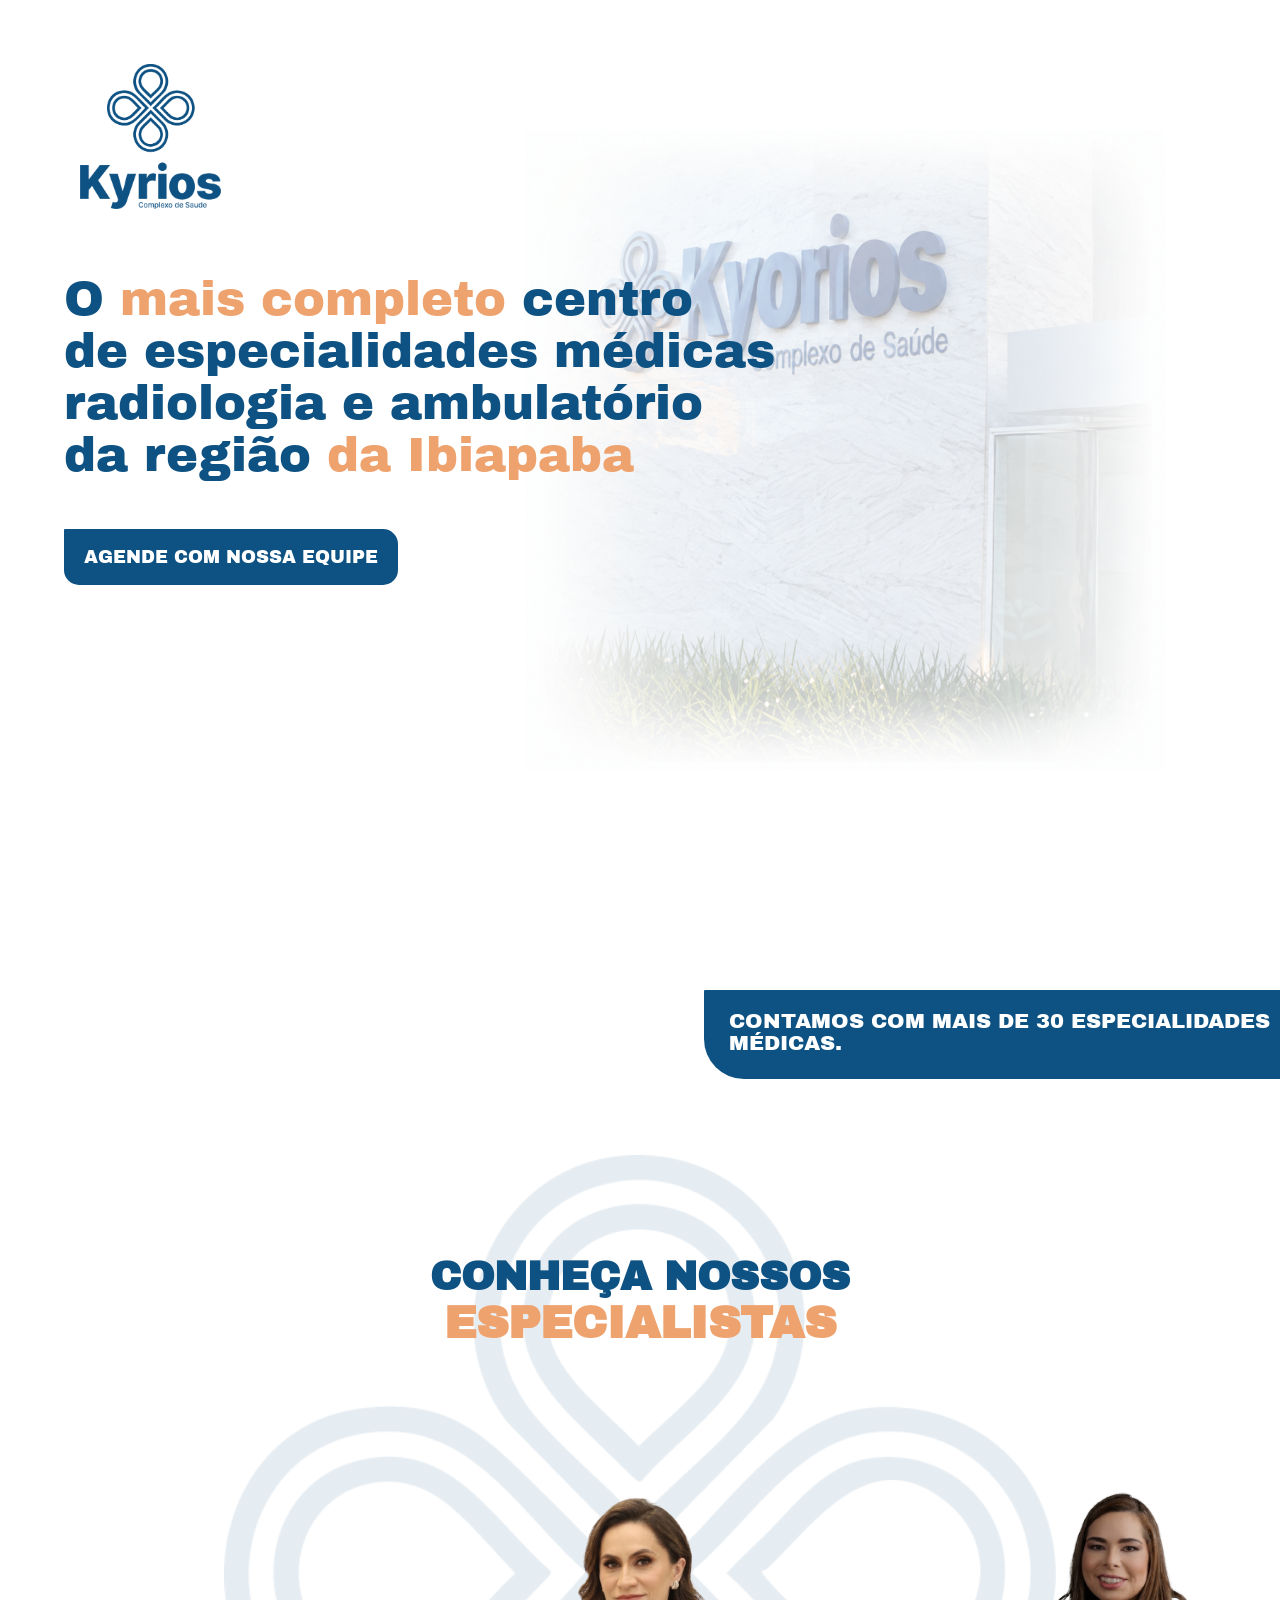
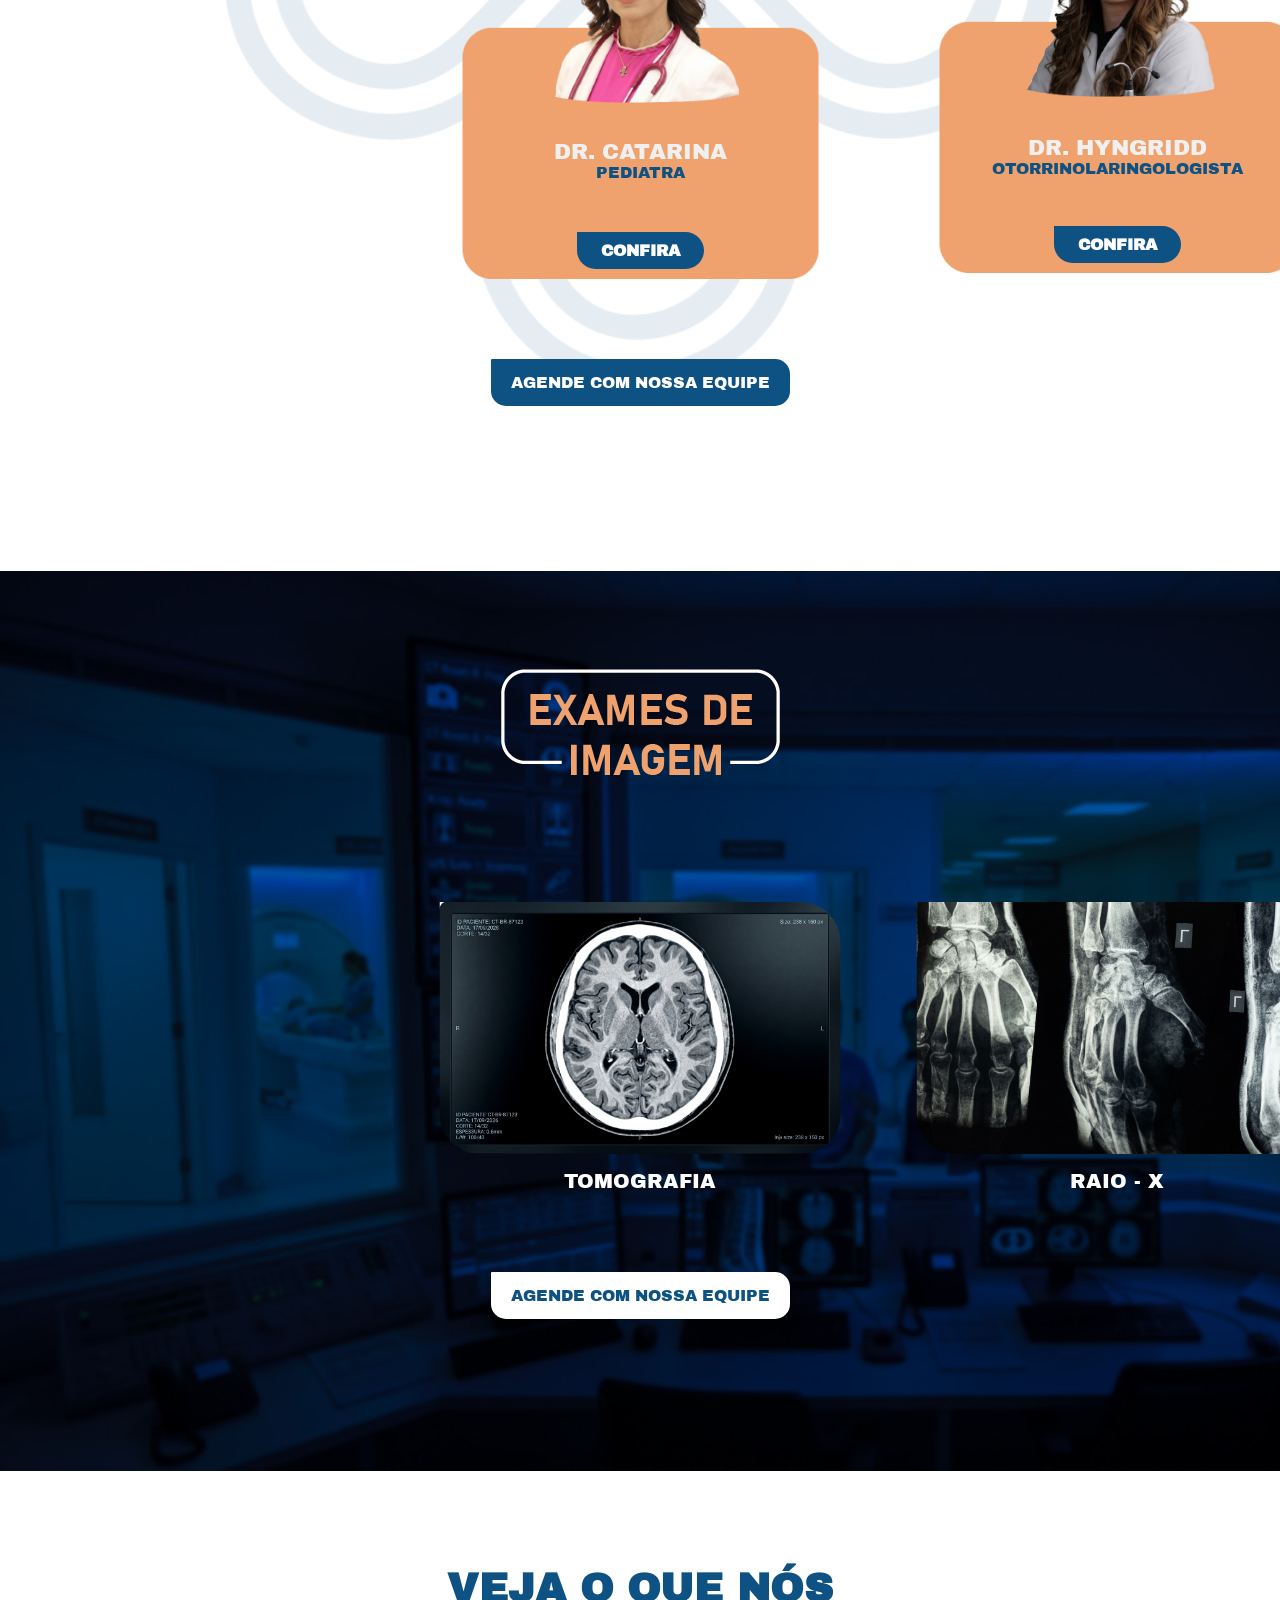
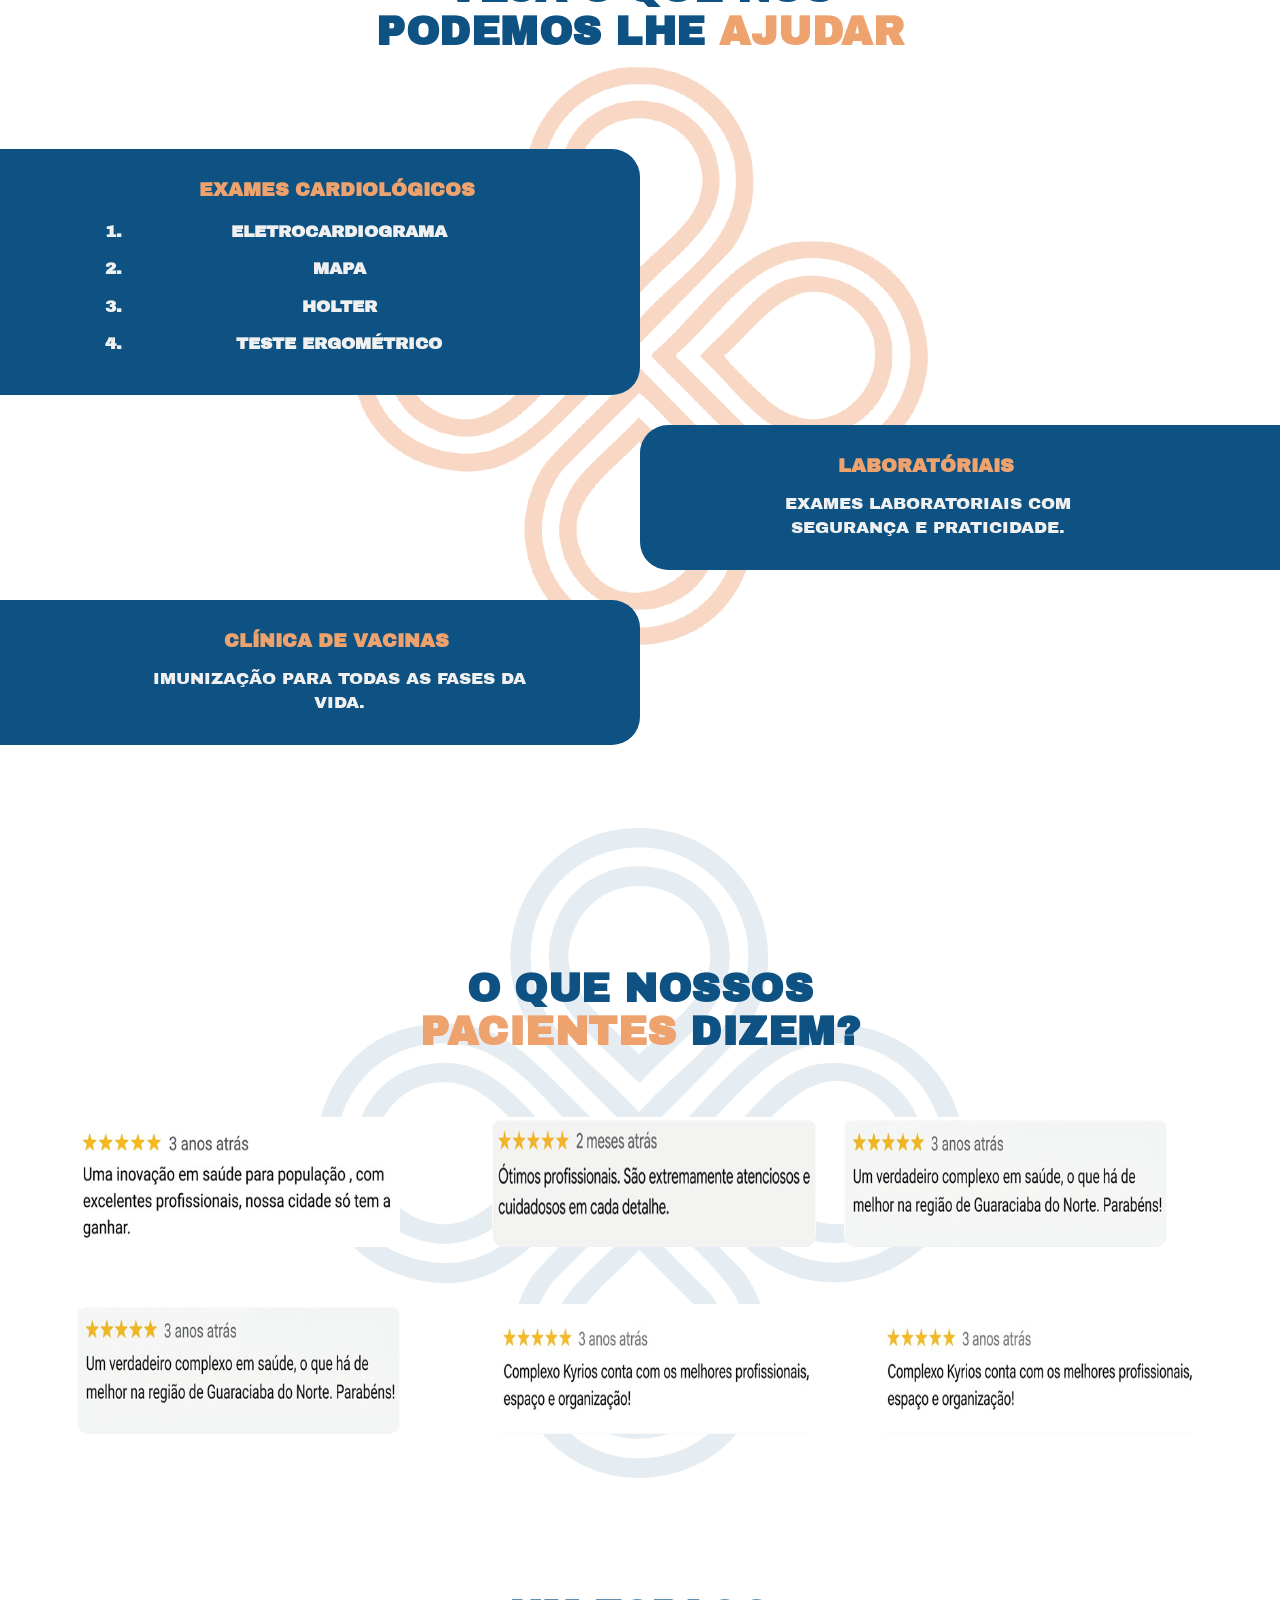
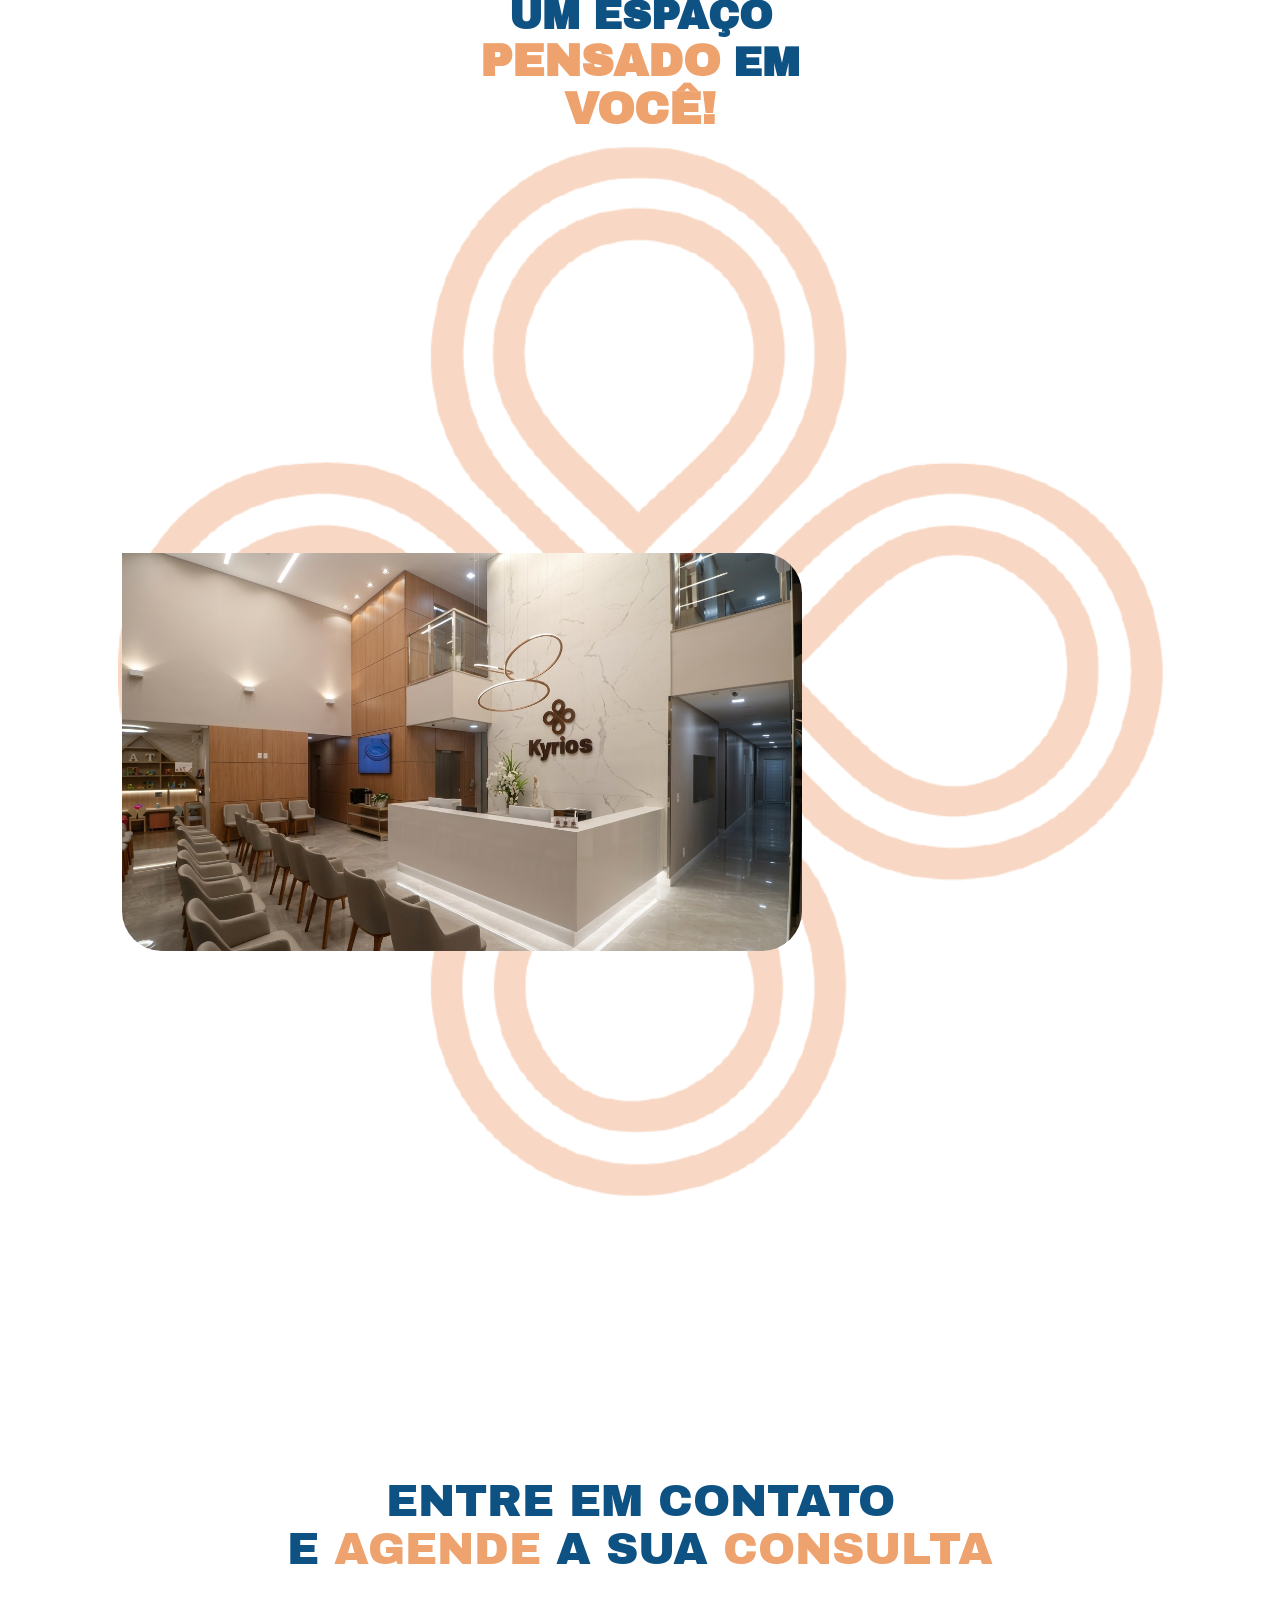
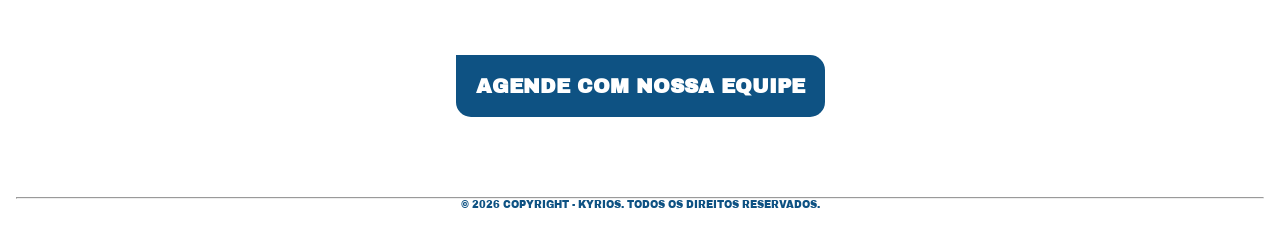
==== index.html @ c53aacd6 "Add files via upload" ====
<!DOCTYPE html>
<html lang="pt-br">

<head>
    <meta charset="UTF-8">
    <meta name="viewport" content="width=device-width, initial-scale=1.0">
    <title>kyrios</title>
    <link rel="stylesheet" href="./styles.css">
    <link rel="stylesheet" href="https://cdn.jsdelivr.net/npm/swiper@11/swiper-bundle.min.css" />
    <link rel="preconnect" href="https://fonts.googleapis.com">
    <link rel="icon" type="logok" href="./img/logok.svg">
    <link rel="preconnect" href="https://fonts.gstatic.com" crossorigin>
    <link
        href="https://fonts.googleapis.com/css2?family=Archivo+Black&family=Inconsolata:wght@200..900&family=Josefin+Sans:ital,wght@0,100..700;1,100..700&family=Poppins:wght@300;400;500;700&display=swap"
        rel="stylesheet">



</head>

<body>
    <footer class="cabecalho">
        <div class="logo"> <img src="./img/logoo.png" alt="logo"></div>
        <div class="fundo">
            <img src="img/Prancheta 1-80.jpg" class="clinica" alt="img background">

            <h1 class="titulo">
                O <span class="destaque-hero">mais completo</span> centro
                <br class="quebra-desktop">
                de especialidades médicas
                <br class="quebra-desktop">
                radiologia e ambulatório
                <br class="quebra-desktop">
                da região <span class="destaque-hero">da Ibiapaba</span>
            </h1>
            <div class="botao"><a href="https://api.whatsapp.com/send?phone=558892333533&text=Olá! Gostaria de agendar uma consulta." target="_blank">AGENDE COM NOSSA EQUIPE</a></div>
        </div>
    </footer>












    <section class="especialidades">
        <p class="trinta texto direita">contamos com mais de 30 especialidades médicas.</p>

        <h2 class="titulo-especialidades">CONHEÇA NOSSOS <span class="destaque-esp">ESPECIALISTAS</span></h2>


        <!-- <div class="agenda">
            <img src="./img/agenda.png" alt="agenda" class="agenda-img">
        </div> -->

        <!-- Container principal do Swiper -->
        <div class="especialistas swiper">
            <div class="swiper-wrapper">

                <!-- Card 1 -->
                <div class="swiper-slide">
                    <div class="dotores">
                        <img src="./img/pediatra3.png" class="catarina" alt="pediatra">
                    </div>
                    <div class="nome-med">
                        <p class="nomed">DR. CATARINA</p>
                        <p class="nomede">Pediatra</p>
                    </div>
                    <a id="Dr. catarina" class="botao-confira" onclick="toggleConfira(event, this)">
                        <span class="texto-btn">CONFIRA</span>
                        <div class="conteudo-expandido">
                            <p class="especialidadem">pediatra</p>
                            <p class="especialidadem">05/10</p>
                            <p class="especialidadem">segunda à sexta</p>
                            <p class="especialidadem">horário: </p>

                            <span class="btn-fechar">Fechar ✕</span>
                        </div>
                    </a>
                </div>

                <!-- Card 2 (Adicione mais slides conforme necessário) -->

                <div class="swiper-slide">
                    <div class="dotores">
                        <img src="./img/otorrino.png" class="catarina" alt="pediatra">
                    </div>
                    <div class="nome-med">
                        <p class="nomed">DR. hyngridd</p>
                        <p class="nomede">otorrinolaringologista</p>

                    </div>
                    <a id="DR. Hyngridd" class="botao-confira" onclick="toggleConfira(event, this)">
                        <span class="texto-btn">CONFIRA</span>
                        <div class="conteudo-expandido">
                            <p class="especialidadem">otorrinolaringologista</p>
                            <p class="especialidadem">05/10</p>

                            <p class="especialidadem">segunda à sexta</p>
                            <p class="especialidadem">horário: </p>
                            <span class="btn-fechar">Fechar ✕</span>
                        </div>
                    </a>
                </div>


                <div class="swiper-slide">
                    <div class="dotores">
                        <img src="./img/psqui.png" class="catarina" alt="pediatra">
                    </div>
                    <div class="nome-med">
                        <p class="nomed">DR.catarine</p>
                        <p class="nomede">Pisquiatra</p>
                    </div>
                    <a id="DR. Catarine" class="botao-confira" onclick="toggleConfira(event, this)">
                        <span class="texto-btn">CONFIRA</span>
                        <div class="conteudo-expandido">
                            <p class="especialidadem">psiquiatra</p>
                            <p class="especialidadem">05/10</p>
                            <p class="especialidadem">segunda à sexta</p>
                            <p class="especialidadem">horário: </p>
                            <span class="btn-fechar">Fechar ✕</span>
                        </div>
                    </a>
                </div>


                <div class="swiper-slide">
                    <div class="dotores">
                        <img src="./img/elinaldo1.png" class="catarina" alt="pediatra">
                    </div>
                    <div class="nome-med">
                        <p class="nomed">DR.elinaldo</p>
                        <p class="nomede">ginecologista & obstetra</p>
                    </div>
                    <a id="Dr. Elinaldo" class="botao-confira" onclick="toggleConfira(event, this)">
                        <span class="texto-btn">CONFIRA</span>
                        <div class="conteudo-expandido">
                            <p class="especialidadem">ginecologista & obstetra</p>
                            <p class="especialidadem">05/10</p>
                            <p class="especialidadem">segunda à sexta</p>
                            <p class="especialidadem">horário: </p>

                            <span class="btn-fechar">Fechar ✕</span>
                        </div>
                    </a>
                </div>

                <div class="swiper-slide">
                    <div class="dotores">
                        <img src="./img/pneumo.png" class="catarina" alt="pediatra">
                    </div>
                    <div class="nome-med">
                        <p class="nomed">DR. alex rodrigues</p>
                        <p class="nomede">pneumologista</p>
                    </div>
                    <a id="DR.alex rodrigues" class="botao-confira" onclick="toggleConfira(event, this)">
                        <span class="texto-btn">CONFIRA</span>
                        <div class="conteudo-expandido">
                            <p class="especialidadem">pneumologista</p>
                            <p class="especialidadem">05/10</p>
                            <p class="especialidadem">segunda à sexta</p>
                            <p class="especialidadem">horário: </p>

                            <span class="btn-fechar">Fechar ✕</span>
                        </div>
                    </a>
                </div>

                <div class="swiper-slide">
                    <div class="dotores">
                        <img src="./img/neuro.png" class="catarina" alt="pediatra">
                    </div>
                    <div class="nome-med">
                        <p class="nomed">DR. igor tavares</p>
                        <p class="nomede">neurologista</p>

                    </div>
                    <a id="DR. igor tavares" class="botao-confira" onclick="toggleConfira(event, this)">
                        <span class="texto-btn">CONFIRA</span>
                        <div class="conteudo-expandido">
                            <p class="especialidadem">neurologista</p>
                            <p class="especialidadem">05/10</p>
                            <p class="especialidadem">segunda à sexta</p>
                            <p class="especialidadem">horário: </p>

                            <span class="btn-fechar">Fechar ✕</span>
                        </div>
                    </a>
                </div>

                <div class="swiper-slide">
                    <div class="dotores">
                        <img src="./img/orto.png" class="catarina" alt="pediatra">
                    </div>
                    <div class="nome-med">
                        <p class="nomed">DR. wendel alcântera</p>
                        <p class="nomede">ortopedista<br> cirurgião de joelho</p>

                    </div>
                    <a id="DR. wendel alcântera" class="botao-confira" onclick="toggleConfira(event, this)">
                        <span class="texto-btn">CONFIRA</span>
                        <div class="conteudo-expandido">
                            <p class="especialidadem">ortopedista / cirurgião de joelho</p>
                            <p class="especialidadem">05/10</p>
                            <p class="especialidadem">segunda à sexta</p>
                            <p class="especialidadem">horário: </p>

                            <span class="btn-fechar">Fechar ✕</span>
                        </div>
                    </a>
                </div>

                <div class="swiper-slide">
                    <div class="dotores">
                        <img src="./img/clinico.png" class="catarina" alt="pediatra">
                    </div>
                    <div class="nome-med">
                        <p class="nomed">DR. thiago queiroz</p>
                        <p class="nomede">clínico geral</p>

                    </div>
                    <a id="DR. thiago queiroz" class="botao-confira" onclick="toggleConfira(event, this)">
                        <span class="texto-btn">CONFIRA</span>
                        <div class="conteudo-expandido">
                            <p class="especialidadem">clínico geral & ultrassonografista</p>
                            <p class="especialidadem">05/10</p>
                            <p class="especialidadem">segunda à sexta</p>
                            <p class="especialidadem">horário: </p>

                            <span class="btn-fechar">Fechar ✕</span>
                        </div>
                    </a>
                </div>

                <div class="swiper-slide">
                    <div class="dotores">
                        <img src="./img/esteta.png" class="catarina" alt="pediatra">
                    </div>
                    <div class="nome-med">
                        <p class="nomed">luanda carla oliveira</p>
                        <p class="nomede">enfermeira esteta</p>

                    </div>
                    <a id="luanda carla oliveira" class="botao-confira" onclick="toggleConfira(event, this)">
                        <span class="texto-btn">CONFIRA</span>
                        <div class="conteudo-expandido">
                            <p class="especialidadem">enfermeira esteta</p>
                            <p class="especialidadem">05/10</p>
                            <p class="especialidadem">segunda à sexta</p>
                            <p class="especialidadem">horário: </p>

                            <span class="btn-fechar">Fechar ✕</span>
                        </div>
                    </a>
                </div>

                <div class="swiper-slide">
                    <div class="dotores">
                        <img src="./img/fono.png" class="catarina" alt="pediatra">
                    </div>
                    <div class="nome-med">
                        <p class="nomed">DRa. zulnara lira</p>
                        <p class="nomede">fonoaudiologa</p>

                    </div>
                    <a id="DRa. zulnara lira" class="botao-confira" onclick="toggleConfira(event, this)">
                        <span class="texto-btn">CONFIRA</span>
                        <div class="conteudo-expandido">
                            <p class="especialidadem">fonoaudiologa</p>
                            <p class="especialidadem">05/10</p>
                            <p class="especialidadem">segunda à sexta</p>
                            <p class="especialidadem">horário: </p>

                            <span class="btn-fechar">Fechar ✕</span>
                        </div>
                    </a>
                </div>

                <div class="swiper-slide">
                    <div class="dotores">
                        <img src="./img/fisio.png" class="catarina" alt="pediatra">
                    </div>
                    <div class="nome-med">
                        <p class="nomed">DRa. lívia barroso</p>
                        <p class="nomede">fisioterapeuta</p>

                    </div>
                    <a id="DRa. lívia barroso" class="botao-confira" onclick="toggleConfira(event, this)">
                        <span class="texto-btn">CONFIRA</span>
                        <div class="conteudo-expandido">
                            <p class="especialidadem">fisioterapeuta</p>
                            <p class="especialidadem">05/10</p>
                            <p class="especialidadem">segunda à sexta</p>
                            <p class="especialidadem">horário: </p>

                            <span class="btn-fechar">Fechar ✕</span>
                        </div>
                    </a>
                </div>

                <div class="swiper-slide">
                    <div class="dotores">
                        <img src="./img/feridas.png" class="catarina" alt="pediatra">
                    </div>
                    <div class="nome-med">
                        <p class="nomed">nádia craveiro</p>
                        <p class="nomede">enfermeira</p>

                    </div>
                    <a id="nádia craveiro" class="botao-confira" onclick="toggleConfira(event, this)">
                        <span class="texto-btn">CONFIRA</span>
                        <div class="conteudo-expandido">
                            <p class="especialidadem">enfermeira especialista em feridas</p>
                            <p class="especialidadem">05/10</p>
                            <p class="especialidadem">segunda à sexta</p>
                            <p class="especialidadem">horário: </p>

                            <span class="btn-fechar">Fechar ✕</span>
                        </div>
                    </a>
                </div>

                <div class="swiper-slide">
                    <div class="dotores">
                        <img src="./img/endo.png" class="catarina" alt="pediatra">
                    </div>
                    <div class="nome-med">
                        <p class="nomed">Dr. diego almeida</p>
                        <p class="nomede">gastroenterologista<br>
                            & endoscopista</p>

                    </div>
                    <a id="Dr. diego almeida" class="botao-confira" onclick="toggleConfira(event, this)">
                        <span class="texto-btn">CONFIRA</span>
                        <div class="conteudo-expandido">
                            <p class="especialidadem">gastroenterologista & endoscopista</p>
                            <p class="especialidadem">05/10</p>
                            <p class="especialidadem">segunda à sexta</p>
                            <p class="especialidadem">horário: </p>

                            <span class="btn-fechar">Fechar ✕</span>
                        </div>
                    </a>
                </div>

                <div class="swiper-slide">
                    <div class="dotores">
                        <img src="./img/cardi.png" class="catarina" alt="pediatra">
                    </div>
                    <div class="nome-med">
                        <p class="nomed">Dr. joão paulo</p>
                        <p class="nomede">cardiologista<br> & ecocardiografista</p>

                    </div>
                    <a id="Dr. joão paulo" class="botao-confira" onclick="toggleConfira(event, this)">
                        <span class="texto-btn">CONFIRA</span>
                        <div class="conteudo-expandido">
                            <p class="especialidadem">cardiologista & ecocardiografista</p>
                            <p class="especialidadem">05/10</p>
                            <p class="especialidadem">segunda à sexta</p>
                            <p class="especialidadem">horário: </p>

                            <span class="btn-fechar">Fechar ✕</span>
                        </div>
                    </a>
                </div>

                <div class="swiper-slide">
                    <div class="dotores">
                        <img src="./img/osteta.png" class="catarina" alt="pediatra">
                    </div>
                    <div class="nome-med">
                        <p class="nomed">Dr. johnathan<br> quariguasi</p>
                        <p class="nomede">osteopata pediátrico</p>
                    </div>
                    <a id="Dr. jonathan quariguasi" class="botao-confira" onclick="toggleConfira(event, this)">
                        <span class="texto-btn">CONFIRA</span>
                        <div class="conteudo-expandido">
                            <p class="especialidadem">osteopata pediátrico</p>
                            <p class="especialidadem">05/10</p>
                            <p class="especialidadem">segunda à sexta</p>
                            <p class="especialidadem">horário: </p>

                            <span class="btn-fechar">Fechar ✕</span>
                        </div>
                    </a>
                </div>

                <div class="swiper-slide">
                    <div class="dotores">
                        <img src="./img/dermato.png" class="catarina" alt="pediatra">
                    </div>
                    <div class="nome-med">
                        <p class="nomed">Dr. mário timbó</p>
                        <p class="nomede">dermatologista</p>

                    </div>
                    <a id="Dr. mário timbó" class="botao-confira" onclick="toggleConfira(event, this)">
                        <span class="texto-btn">CONFIRA</span>
                        <div class="conteudo-expandido">
                            <p class="especialidadem">dermatologista</p>
                            <p class="especialidadem">05/10</p>
                            <p class="especialidadem">segunda à sexta</p>
                            <p class="especialidadem">horário: </p>

                            <span class="btn-fechar">Fechar ✕</span>
                        </div>
                    </a>
                </div>

                <div class="swiper-slide">
                    <div class="dotores">
                        <img src="./img/endoscopista.png" class="catarina" alt="pediatra">
                    </div>
                    <div class="nome-med">
                        <p class="nomed">Dr. ernandes duarte</p>
                        <p class="nomede">cirurgião & endoscopista</p>

                    </div>
                    <a id="Dr. ernandes duare" class="botao-confira" onclick="toggleConfira(event, this)">
                        <span class="texto-btn">CONFIRA</span>
                        <div class="conteudo-expandido">
                            <p class="especialidadem">cirurgião & endoscopista</p>
                            <p class="especialidadem">05/10</p>
                            <p class="especialidadem">segunda à sexta</p>
                            <p class="especialidadem">horário: </p>

                            <span class="btn-fechar">Fechar ✕</span>
                        </div>
                    </a>
                </div>

                <div class="swiper-slide">
                    <div class="dotores">
                        <img src="./img/endocrino.png" class="catarina" alt="pediatra">
                    </div>
                    <div class="nome-med">
                        <p class="nomed">Dr. samuel aguiar</p>
                        <p class="nomede">endocrinologista</p>

                    </div>
                    <a id="Dr. samuel aguiar" class="botao-confira" onclick="toggleConfira(event, this)">
                        <span class="texto-btn">CONFIRA</span>
                        <div class="conteudo-expandido">
                            <p class="especialidadem">endocrinologista</p>
                            <p class="especialidadem">05/10</p>
                            <p class="especialidadem">segunda à sexta</p>
                            <p class="especialidadem">horário: </p>

                            <span class="btn-fechar">Fechar ✕</span>
                        </div>
                    </a>
                </div>

                <div class="swiper-slide">
                    <div class="dotores">
                        <img src="./img/ortocervical.png" class="catarina" alt="pediatra">
                    </div>
                    <div class="nome-med">
                        <p class="nomed">Dr. arthur soares</p>
                        <p class="nomede">ortopedista especialista<br> em coluna</p>

                    </div>
                    <a id="Dr. arthur soares" class="botao-confira" onclick="toggleConfira(event, this)">
                        <span class="texto-btn">CONFIRA</span>
                        <div class="conteudo-expandido">
                            <p class="especialidadem">ortopedista especialista em coluna</p>
                            <p class="especialidadem">05/10</p>
                            <p class="especialidadem">segunda à sexta</p>
                            <p class="especialidadem">horário: </p>

                            <span class="btn-fechar">Fechar ✕</span>
                        </div>
                    </a>
                </div>

                <div class="swiper-slide">
                    <div class="dotores">
                        <img src="./img/clinicogeral.png" class="catarina" alt="pediatra">
                    </div>
                    <div class="nome-med">
                        <p class="nomed">Dr. Ewerton Uchôa</p>
                        <p class="nomede">clínico geral</p>

                    </div>
                    <a id="Dr. Ewerton uchôa" class="botao-confira" onclick="toggleConfira(event, this)">
                        <span class="texto-btn">CONFIRA</span>
                        <div class="conteudo-expandido">
                            <p class="especialidadem">clínico geral</p>
                            <p class="especialidadem">05/10</p>
                            <p class="especialidadem">segunda à sexta</p>
                            <p class="especialidadem">horário: </p>

                            <span class="btn-fechar">Fechar ✕</span>
                        </div>
                    </a>
                </div>



                <div class="swiper-slide">
                    <div class="dotores">
                        <img src="./img/ortodentista.png" class="catarina" alt="pediatra">
                    </div>
                    <div class="nome-med">
                        <p class="nomed">Dra. Gemimma rego</p>
                        <p class="nomede">dentista</p>

                    </div>
                    <a id="Dra. Gemimma rego" class="botao-confira" onclick="toggleConfira(event, this)">
                        <span class="texto-btn">CONFIRA</span>
                        <div class="conteudo-expandido">
                            <p class="especialidadem">ortodentista | Implantodontista | Odontopediatra</p>
                            <p class="especialidadem">05/10</p>
                            <p class="especialidadem">segunda à sexta</p>
                            <p class="especialidadem">horário: </p>

                            <span class="btn-fechar">Fechar ✕</span>
                        </div>
                    </a>
                </div>

                <div class="swiper-slide">
                    <div class="dotores">
                        <img src="./img/reumatologista.png" class="catarina" alt="pediatra">
                    </div>
                    <div class="nome-med">
                        <p class="nomed">Dr. Yure Azevedo</p>
                        <p class="nomede">Reumatologista</p>

                    </div>
                    <a id="Dr. Yure Azevedo" class="botao-confira" onclick="toggleConfira(event, this)">
                        <span class="texto-btn">CONFIRA</span>
                        <div class="conteudo-expandido">
                            <p class="especialidadem">Reumatologista</p>
                            <p class="especialidadem">05/10</p>
                            <p class="especialidadem">segunda à sexta</p>
                            <p class="especialidadem">horário: </p>

                            <span class="btn-fechar">Fechar ✕</span>
                        </div>
                    </a>
                </div>


                <div class="swiper-slide">
                    <div class="dotores">
                        <img src="./img/saudemental.png" class="catarina" alt="pediatra">
                    </div>
                    <div class="nome-med">
                        <p class="nomed">Dra. Luenda Ramos</p>
                        <p class="nomede">Clínica Geral e<br> Saúde Mental</p>

                    </div>
                    <a id="Dra. Luenda Ramos" class="botao-confira" onclick="toggleConfira(event, this)">
                        <span class="texto-btn">CONFIRA</span>
                        <div class="conteudo-expandido">
                            <p class="especialidadem">Clínica Geral e Saúde Mental</p>
                            <p class="especialidadem">05/10</p>
                            <p class="especialidadem">segunda à sexta</p>
                            <p class="especialidadem">horário: </p>

                            <span class="btn-fechar">Fechar ✕</span>
                        </div>
                    </a>
                </div>

                <div class="swiper-slide">
                    <div class="dotores">
                        <img src="./img/vascular.png" class="catarina" alt="pediatra">
                    </div>
                    <div class="nome-med">
                        <p class="nomed">Dr. Elpidio Ribeiro</p>
                        <p class="nomede">Cirurgião Vascular</p>

                    </div>
                    <a id="Dr. Elpidio Ribeiro" class="botao-confira" onclick="toggleConfira(event, this)">
                        <span class="texto-btn">CONFIRA</span>
                        <div class="conteudo-expandido">
                            <p class="especialidadem">Cirurgião Vascular</p>
                            <p class="especialidadem">05/10</p>
                            <p class="especialidadem">segunda à sexta</p>
                            <p class="especialidadem">horário: </p>

                            <span class="btn-fechar">Fechar ✕</span>
                        </div>
                    </a>
                </div>

                <div class="swiper-slide">
                    <div class="dotores">
                        <img src="./img/urologista.png" class="catarina" alt="pediatra">
                    </div>
                    <div class="nome-med">
                        <p class="nomed">Dr. Mateus Araújo</p>
                        <p class="nomede">Urologista</p>

                    </div>
                    <a id="Dr. Mateus Araújo" class="botao-confira" onclick="toggleConfira(event, this)">
                        <span class="texto-btn">CONFIRA</span>
                        <div class="conteudo-expandido">
                            <p class="especialidadem">Urologista</p>
                            <p class="especialidadem">05/10</p>
                            <p class="especialidadem">segunda à sexta</p>
                            <p class="especialidadem">horário: </p>

                            <span class="btn-fechar">Fechar ✕</span>
                        </div>
                    </a>
                </div>



            </div>
        </div>
        <a href="https://api.whatsapp.com/send?phone=558892333533&text=Olá! Gostaria de agendar uma consulta." target="_blank" class="botao-especialista">AGENDE COM NOSSA EQUIPE</a>

        <!-- Se quiser as bolinhas de paginação (opcional) -->
        </div>
    </section>
















    <section class="imagem">
        <div class="r-imagem"><img src="./img/imagens.png" alt=""></div>

        <div>
            <div class="especialistas swiper">
                <div class="swiper-wrapper">

                    <!-- Card 1 -->
                    <div class="swiper-slide">
                        <div class="dotores">
                            <img src="./img/tomografia.jpg" class="quadrados" alt="TOMOGRAFIA">
                        </div>
                        <p class="exame-imagem">TOMOGRAFIA</p>
                    </div>

                    <div class="swiper-slide">
                        <div class="dotores">
                            <img src="./img/raiox.jpg" class="quadrados" alt="RAIO - X">
                        </div>
                        <p class="exame-imagem">RAIO - X</p>
                    </div>

                    <!-- Card 2 (Adicione mais slides conforme necessário) -->
                    <div class="swiper-slide">
                        <div class="dotores">
                            <img src="./img/mamo.jpg" class="quadrados" alt="MAMOGRAFIA">
                        </div>
                        <p class="exame-imagem">MAMOGRAFIA</p>
                    </div>

                    <!-- Card 2 (Adicione mais slides conforme necessário) -->
                    <div class="swiper-slide">
                        <div class="dotores">
                            <img src="./img/ultra.jpg" class="quadrados" alt="ULTRASSONAGRAFIA">
                        </div>
                        <p class="exame-imagem">ULTRASSONAGRAFIA</p>
                    </div>

                    <!-- Card 2 (Adicione mais slides conforme necessário) -->
                    <div class="swiper-slide">
                        <div class="dotores">
                            <img src="./img/desi.jpg" class="quadrados" alt="DESIDOMETRIA ÓSSEA">
                        </div>
                        <p class="exame-imagem">DESIDOMETRIA ÓSSEA</p>
                    </div>
                    <!-- Card 2 (Adicione mais slides conforme necessário) -->



                </div>
                <a href="https://api.whatsapp.com/send?phone=558892333533&text=Olá! Gostaria de agendar uma consulta." target="_blank" class="botao-imagem">AGENDE COM NOSSA EQUIPE</a>
                <!-- Se quiser as bolinhas de paginação (opcional) -->
            </div>
        </div>
    </section>


    <section class="exames">
        <h2 class="ajuda">VEJA O QUE NÓS<br>PODEMOS LHE <span class="aju">AJUDAR</span></h2>

        <!-- <ul class="exames-lista">
            <p class="cardio">Exames Cardiológicos</p>
            <li>Eletrocardiograma</li>
            <li>Mapa</li>
            <li>Holter</li>
            <li>Teste Ergométrico</li>
        </ul> -->

        <ul class="exames-lista sem-corte">
            <p class="cardio">Exames Cardiológicos</p>
            <li>Eletrocardiograma</li>
            <li>Mapa</li>
            <li>Holter</li>
            <li>Teste Ergométrico</li>
        </ul>

        <ul class="exames-lista ">
            <p class="cardio">LABORATÓRIAIS</p>
            <p class="laboratorial">Exames Laboratoriais com segurança e praticidade.</p>

        </ul>

        <ul class="exames-lista sem-corte">
            <p class="cardio">clínica de vacinas</p>
            <p class="laboratorial">imunização para todas as fases da vida.</p>

        </ul>


        <!-- <li>EXAMES DE SANGUE</li>
        

            <li>PEQUENAS CIRURGIAS</li>
            <li>RAIO-X/TOMOGRAFIA</li>
            <li>ECOCARDIOGRAMA</li>
            <li>ULTRASSOM</li>
            <li>PEQUENAS CIRURGIAS</li>
            <li>EXAME DE IMAGEM</li> -->

        </ul>
        <!-- <div class="botao-exames"> <a href="#" >AGENDE COM NOSSA EQUIPE</a></div> -->
    </section>


    <section class="avaliacoes ">
        <div>
            <h2 class="pacientes">O QUE NOSSOS<br> <span class="destaque-pacientes">PACIENTES</span> DIZEM?</h2>
        </div>
        <div><img src="./img/comentario1.jpg" class="quadrados-azul-esquerdo" alt="quadrado azul"></div>
        <div><img src="./img/comentario2.jpg" class="quadrados-azul-direito" alt="quadrado azul"></div>
        <div><img src="./img/cometario3.jpg" class="quadrados-azul-esquerdo" alt="quadrado azul"></div>
        <div><img src="./img/cometario3.jpg" class="quadrados-azul-esquerdo" alt="quadrado azul"></div>
        <div><img src="./img/comentario4.jpg" class="quadrados-azul-direito" alt="quadrado azul"></div>
        <div><img src="./img/comentario4.jpg" class="quadrados-azul-direito" alt="quadrado azul"></div>
    </section>

    <section class="espaco">
        <h2 class="espaco-texto">UM ESPAÇO <span class="destaque">PENSADO</span> EM <span class="destaque">VOCÊ!</span>
        </h2>

        <div class="espaco-imagem direita">
            <!-- <img src="./img/quadrado ponta.png" alt=""> -->
            <video src="./img/espaco.mp4" autoplay loop muted playsinline></video>
        </div>

        <div class="espaco-imagem esquerda">
            <img src="./img/kyrios.jpg" alt="">
        </div>

        <div class="espaco-mapa direita">
            <iframe
                src="https://www.google.com/maps/embed?pb=!1m18!1m12!1m3!1d8072.591261316946!2d-40.75712521934985!3d-4.16121919999999!2m3!1f0!2f0!3f0!3m2!1i1024!2i768!4f13.1!3m3!1m2!1s0x794e51a97142efd%3A0xd5f92c12103e4323!2sComplexo%20de%20Sa%C3%BAde%20Kyrios!5e1!3m2!1spt-BR!2sbr!4v1789613924481!5m2!1spt-BR!2sbr"
                allowfullscreen="" loading="lazy" referrerpolicy="no-referrer-when-downgrade">

            </iframe>
        </div>

        <!-- <div class="espaco-imagem direita">
            <img src="./img/quadrado ponta-baixo-esquerda.png" alt="">
        </div> -->

    </section>



    <section class="final">
        <p class="contato">ENTRE EM CONTATO<br> E <span class="destaque-contato">AGENDE</span> A SUA <span
                class="destaque-contato">CONSULTA</span></p>
        <div> <a href="https://api.whatsapp.com/send?phone=558892333533&text=Olá! Gostaria de agendar uma consulta." target="_blank" class="botao-contato">AGENDE COM NOSSA EQUIPE</a></div>
    </section>

    <footer class="roda">
        <hr>
        <p class="rodape">© 2026 Copyright - Kyrios. Todos os direitos reservados. </p>
    </footer>



    <script src="https://cdn.jsdelivr.net/npm/swiper@11/swiper-bundle.min.js"></script>


    <script>
        const swiper = new Swiper('.especialistas', {
            grabCursor: true,
            slidesPerView: 'auto',
            centeredSlides: true,
            spaceBetween: 24,
            breakpoints: {
                1020: {
                    spaceBetween: 32,
                },
                1440: {
                    spaceBetween: 40,
                },
            },
        });
    </script>

    <script>
        function toggleConfira(event, elemento) {
            event.preventDefault();

            document.querySelectorAll('.botao-confira.ativo').forEach(btn => {
                if (btn !== elemento) {
                    btn.classList.remove('ativo');
                }
            });

            elemento.classList.toggle('ativo');
        }
    </script>

</body>

</html>
---- styles.css ----
@import url("styles/cabecalho.css");
@import url("styles/especialidades.css");
@import url("styles/raio.css");
@import url("styles/exames.css");
@import url("styles/avaliacoes.css");
@import url("styles/espaco.css");
@import url("styles/contato.css");
@import url("styles/roda.css");
@import url('https://fonts.googleapis.com/css2?family=Archivo+Black&family=Inconsolata:wght@200..900&family=Josefin+Sans:ital,wght@0,100..700;1,100..700&family=Poppins:wght@300;400;500;700&display=swap');

:root {
    --azul: #0e5283;
    --creme: #eea26e;
    --branco: #ffffff;
    --cinza: #f0f0f0;


    text-transform: uppercase;
    --fonte-principal: "Archivo Black", sans-serif;

    font-family: "Archivo Black", sans-serif;
    /* font-weight: 400; */


  
}
  
html, body {
  overflow-x: hidden;
  max-width: 100%;
}

@keyframes surgir-do-branco {
    from {
        opacity: 0;
    }

    to {
        opacity: 5;
    }
}

html {
    background: var(--branco);
    /* garante o branco por trás durante o fade */
}

body {
    animation: surgir-do-branco 1.4s ease-out both;
}

@media (prefers-reduced-motion: reduce) {
  body { animation: none; }
}

@media (prefers-reduced-motion: reduce) {
  body, .trinta, .titulo-especialidades, .especialidades .swiper-slide {
    animation: none;
  }
}
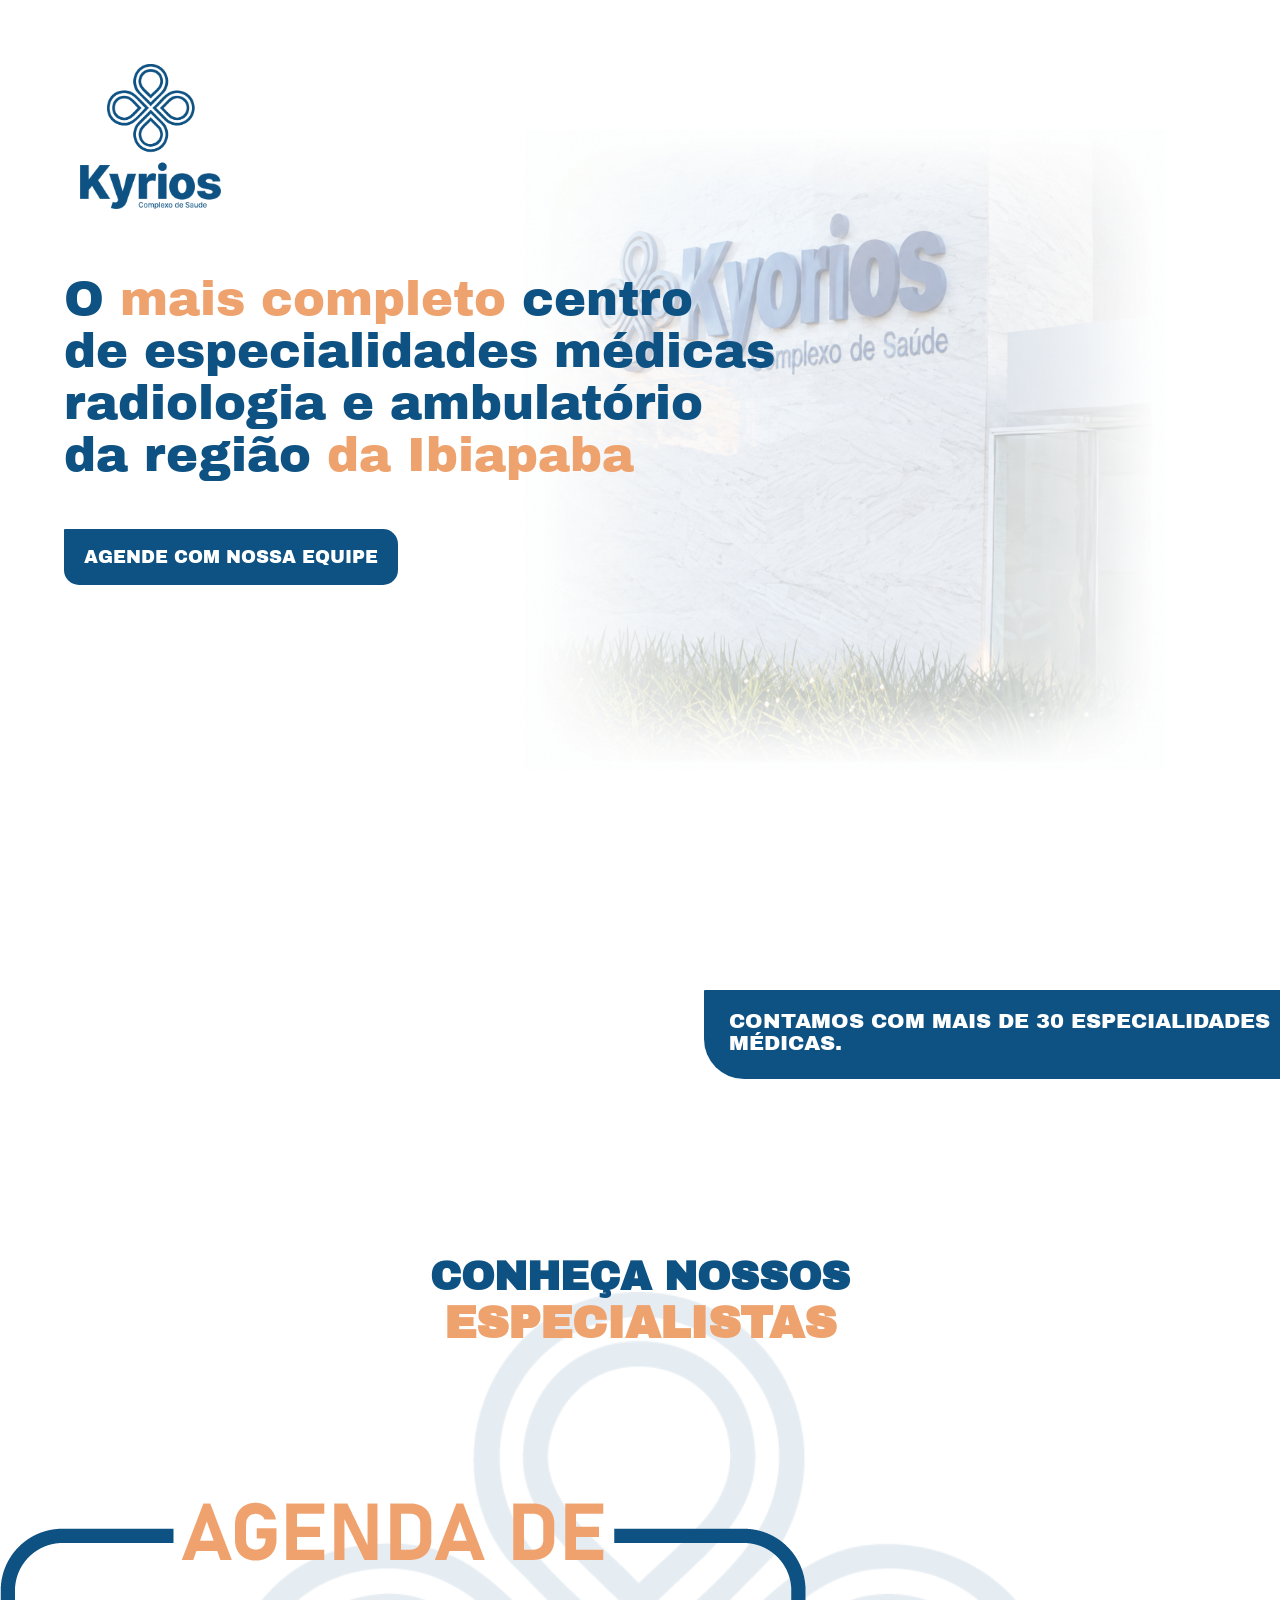
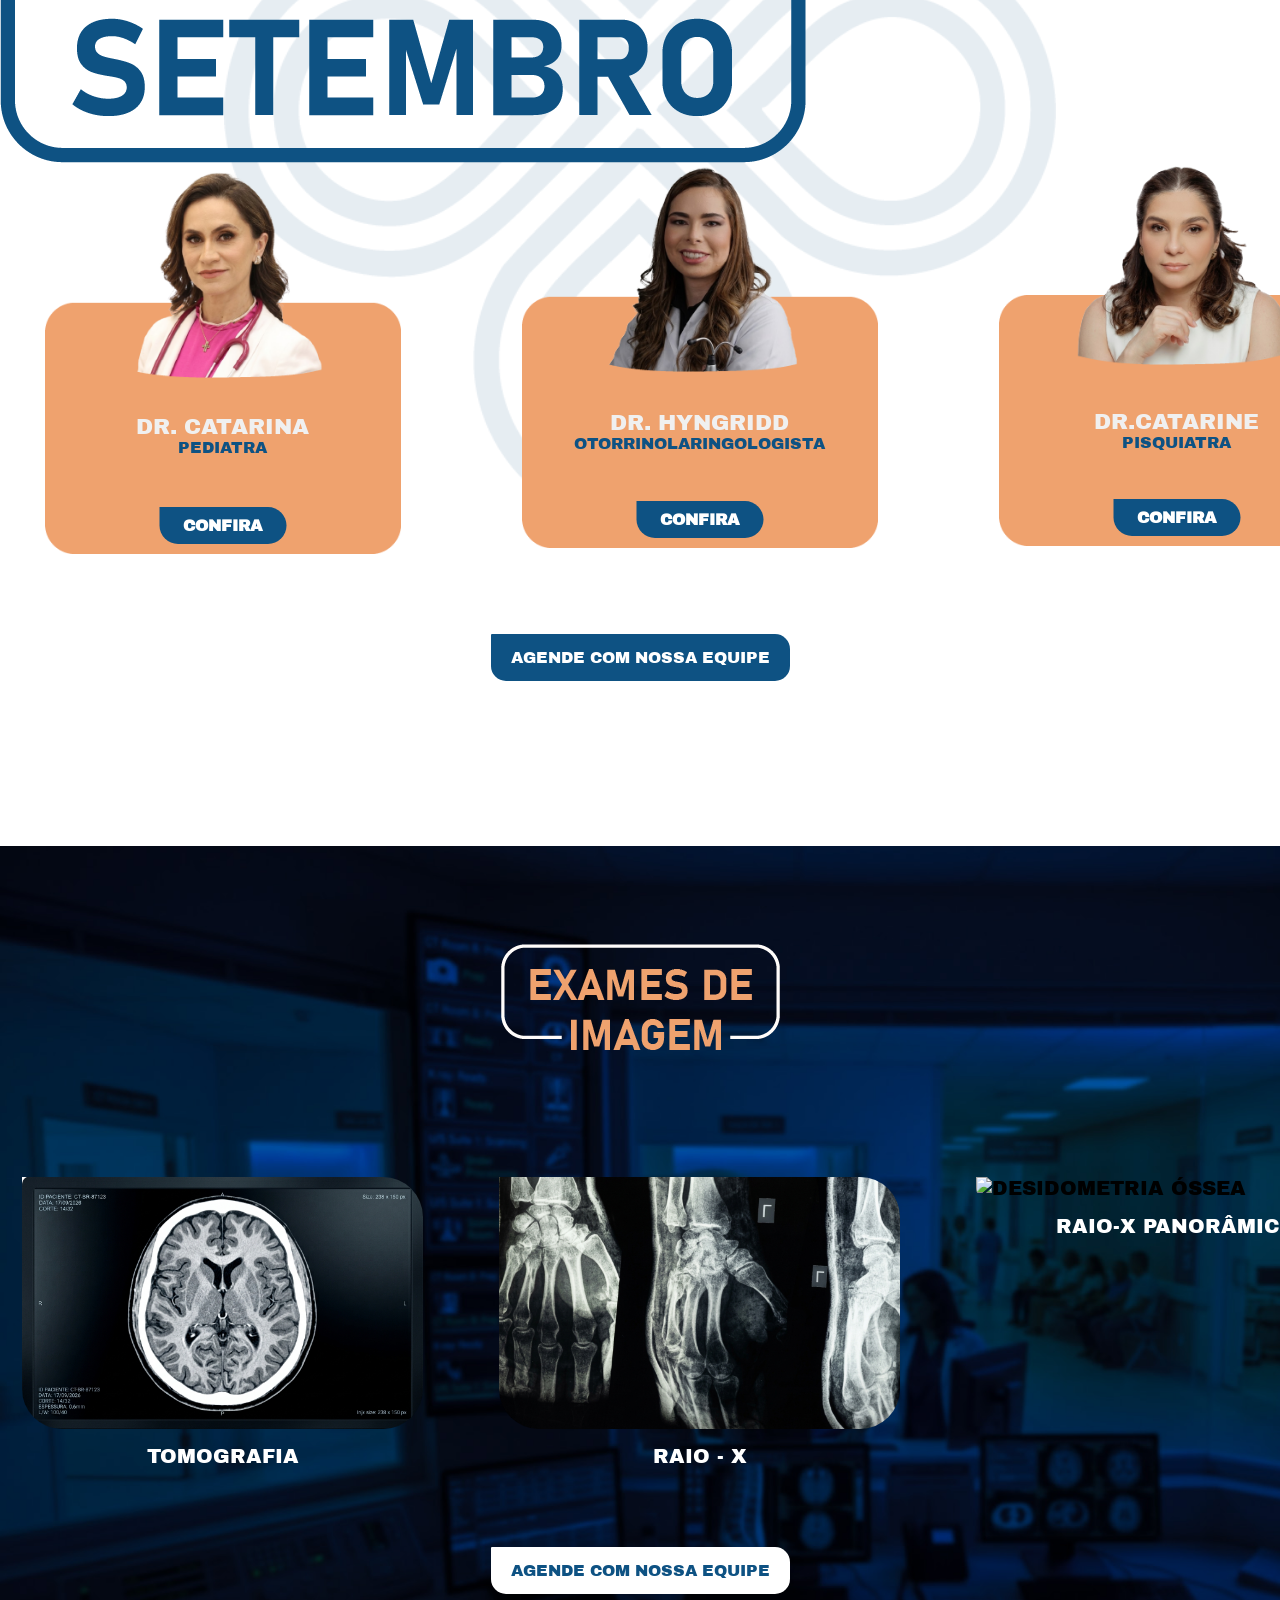
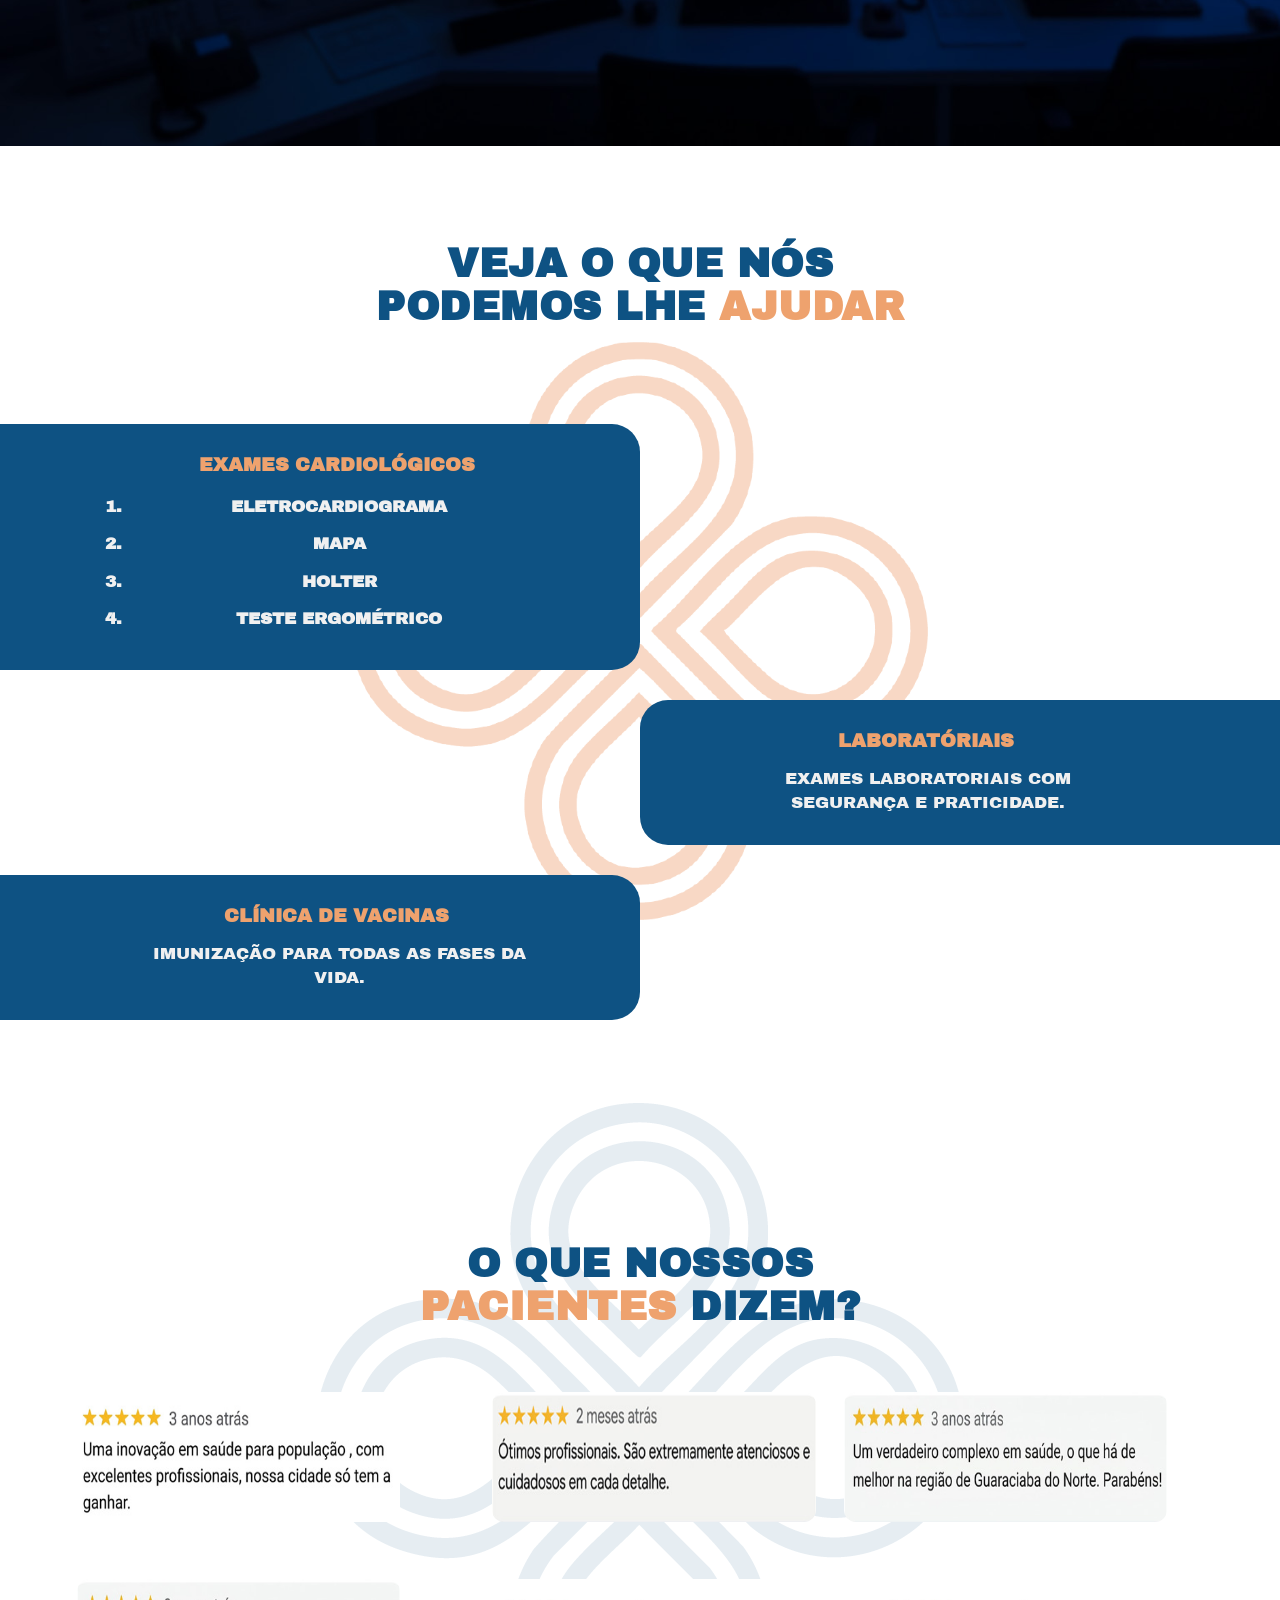
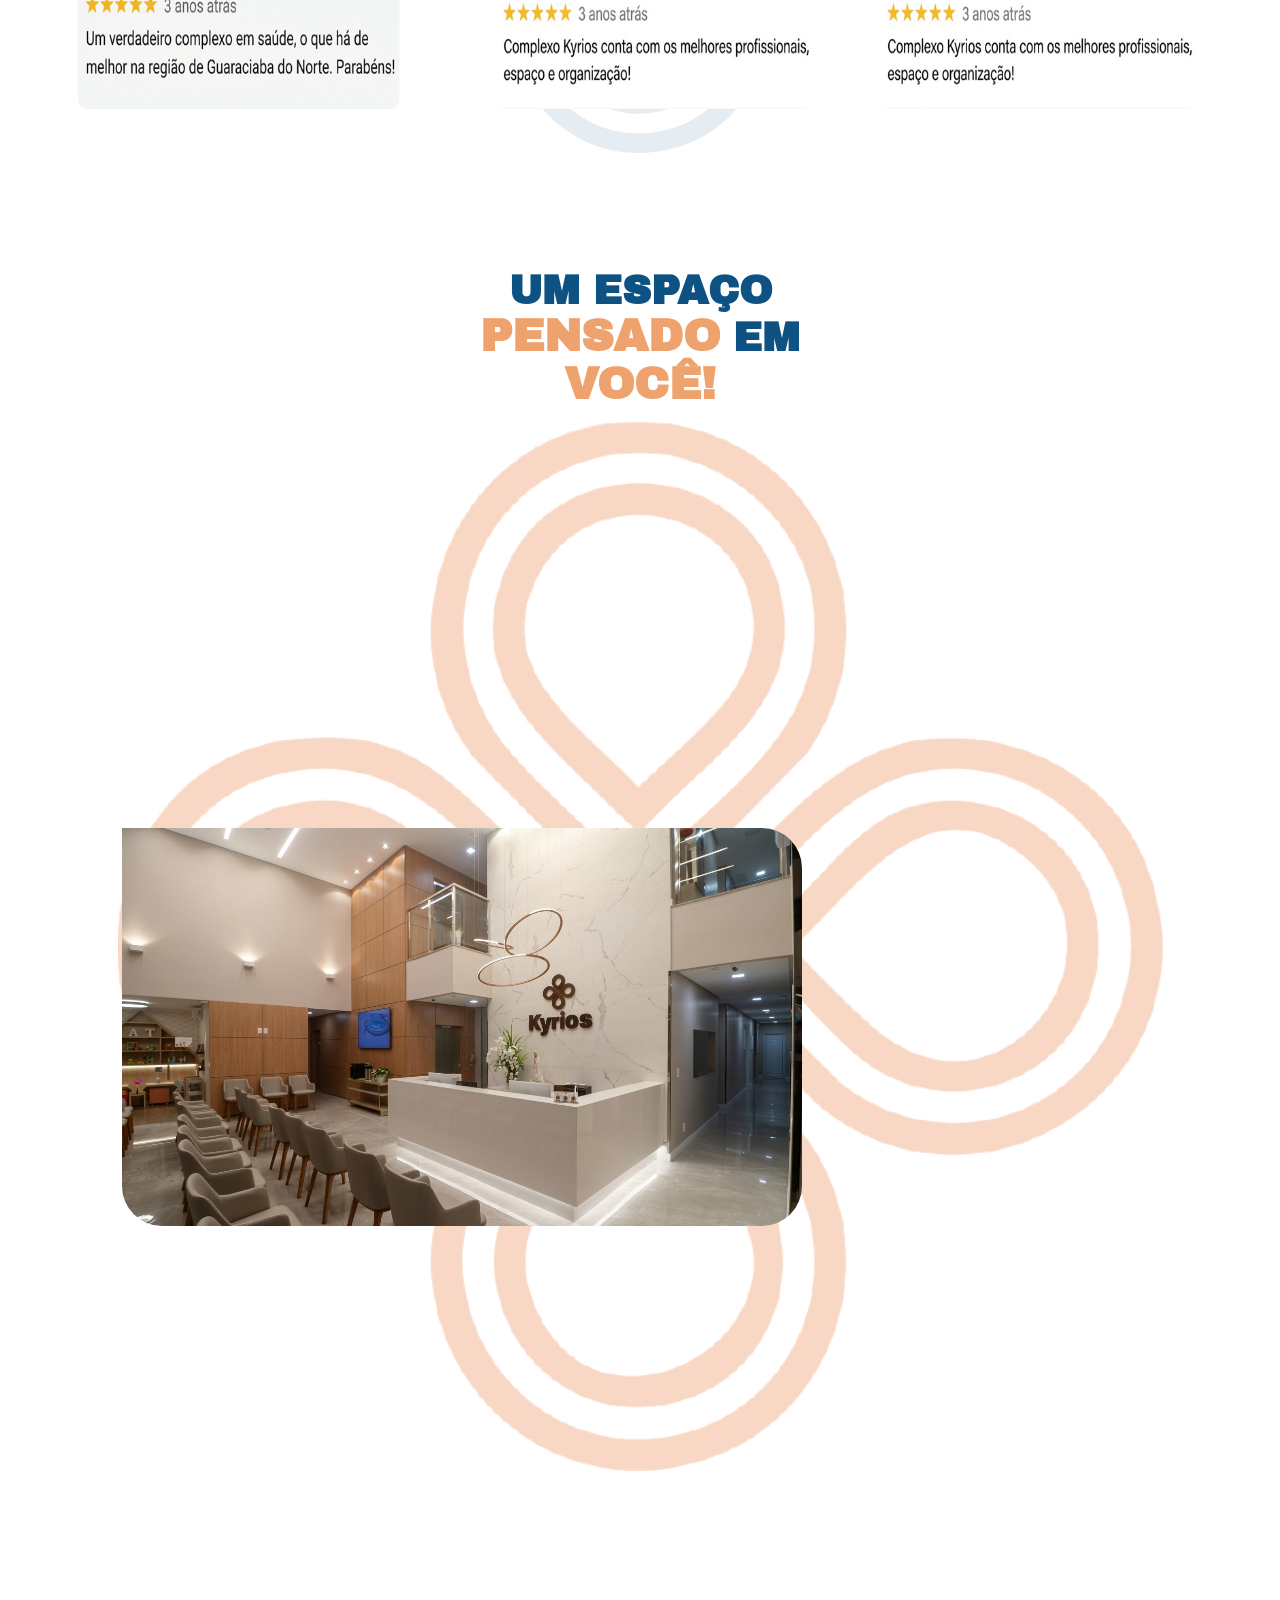
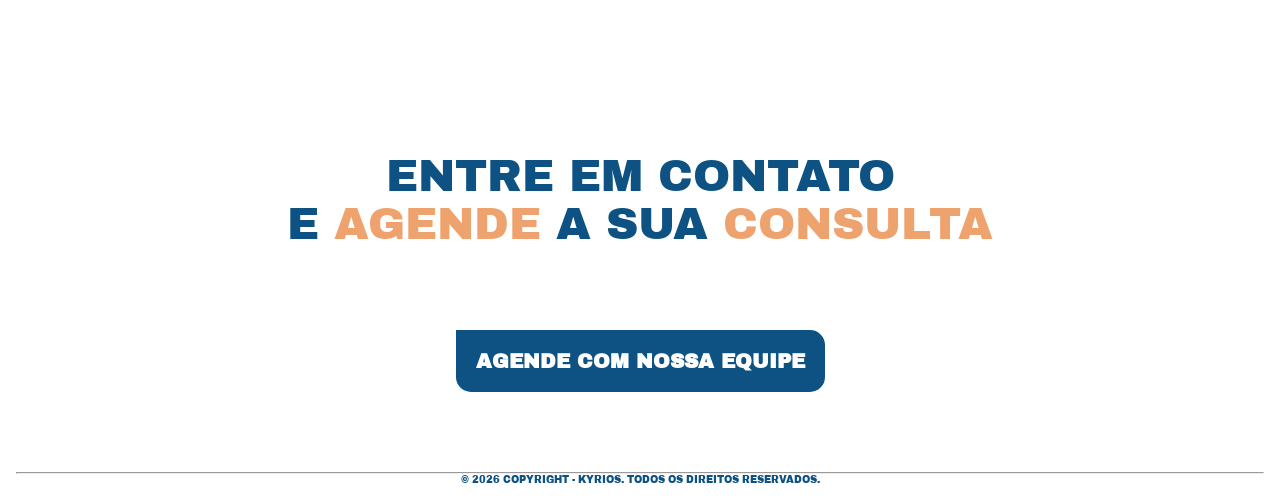
==== commit 02ba0e81: "Add files via upload" ====
--- a/index.html
+++ b/index.html
@@ -33,7 +33,9 @@
                 <br class="quebra-desktop">
                 da região <span class="destaque-hero">da Ibiapaba</span>
             </h1>
-            <div class="botao"><a href="https://api.whatsapp.com/send?phone=558892333533&text=Olá! Gostaria de agendar uma consulta." target="_blank">AGENDE COM NOSSA EQUIPE</a></div>
+            <div class="botao"><a
+                    href="https://api.whatsapp.com/send?phone=558892333533&text=Olá! Gostaria de agendar uma consulta."
+                    target="_blank">AGENDE COM NOSSA EQUIPE</a></div>
         </div>
     </footer>
 
@@ -42,23 +44,14 @@
 
 
 
-
-
-
-
-
-
     <section class="especialidades">
         <p class="trinta texto direita">contamos com mais de 30 especialidades médicas.</p>
 
         <h2 class="titulo-especialidades">CONHEÇA NOSSOS <span class="destaque-esp">ESPECIALISTAS</span></h2>
-
-
-        <!-- <div class="agenda">
-            <img src="./img/agenda.png" alt="agenda" class="agenda-img">
-        </div> -->
-
-        <!-- Container principal do Swiper -->
+        <div class="agenda"><img src="./img/agenda.png" alt=""></div>
+
+
+
         <div class="especialistas swiper">
             <div class="swiper-wrapper">
 
@@ -243,7 +236,7 @@
                         <img src="./img/esteta.png" class="catarina" alt="pediatra">
                     </div>
                     <div class="nome-med">
-                        <p class="nomed">luanda carla oliveira</p>
+                        <p class="nomed">luanda carla<br> oliveira</p>
                         <p class="nomede">enfermeira esteta</p>
 
                     </div>
@@ -616,12 +609,12 @@
                 </div>
 
 
-
             </div>
         </div>
-        <a href="https://api.whatsapp.com/send?phone=558892333533&text=Olá! Gostaria de agendar uma consulta." target="_blank" class="botao-especialista">AGENDE COM NOSSA EQUIPE</a>
-
-        <!-- Se quiser as bolinhas de paginação (opcional) -->
+        
+        <a href="https://api.whatsapp.com/send?phone=558892333533&text=Olá! Gostaria de agendar uma consulta."
+            target="_blank" class="botao-especialista">AGENDE COM NOSSA EQUIPE</a>
+
         </div>
     </section>
 
@@ -662,7 +655,12 @@
                         <p class="exame-imagem">RAIO - X</p>
                     </div>
 
-                    <!-- Card 2 (Adicione mais slides conforme necessário) -->
+                       <div class="swiper-slide">
+                        <div class="dotores">
+                            <img src="./img/panoramica.jpeg" class="quadrados" alt="DESIDOMETRIA ÓSSEA">
+                        </div>
+                        <p class="exame-imagem">Raio-X Panorâmico</p>
+                    </div>
                     <div class="swiper-slide">
                         <div class="dotores">
                             <img src="./img/mamo.jpg" class="quadrados" alt="MAMOGRAFIA">
@@ -670,7 +668,6 @@
                         <p class="exame-imagem">MAMOGRAFIA</p>
                     </div>
 
-                    <!-- Card 2 (Adicione mais slides conforme necessário) -->
                     <div class="swiper-slide">
                         <div class="dotores">
                             <img src="./img/ultra.jpg" class="quadrados" alt="ULTRASSONAGRAFIA">
@@ -678,20 +675,20 @@
                         <p class="exame-imagem">ULTRASSONAGRAFIA</p>
                     </div>
 
-                    <!-- Card 2 (Adicione mais slides conforme necessário) -->
                     <div class="swiper-slide">
                         <div class="dotores">
                             <img src="./img/desi.jpg" class="quadrados" alt="DESIDOMETRIA ÓSSEA">
                         </div>
                         <p class="exame-imagem">DESIDOMETRIA ÓSSEA</p>
                     </div>
-                    <!-- Card 2 (Adicione mais slides conforme necessário) -->
-
-
-
-                </div>
-                <a href="https://api.whatsapp.com/send?phone=558892333533&text=Olá! Gostaria de agendar uma consulta." target="_blank" class="botao-imagem">AGENDE COM NOSSA EQUIPE</a>
-                <!-- Se quiser as bolinhas de paginação (opcional) -->
+                   
+                 
+
+
+
+                </div>
+                <a href="https://api.whatsapp.com/send?phone=558892333533&text=Olá! Gostaria de saber os valores dos exames de imagem."
+                    target="_blank" class="botao-imagem">AGENDE COM NOSSA EQUIPE</a>
             </div>
         </div>
     </section>
@@ -700,13 +697,7 @@
     <section class="exames">
         <h2 class="ajuda">VEJA O QUE NÓS<br>PODEMOS LHE <span class="aju">AJUDAR</span></h2>
 
-        <!-- <ul class="exames-lista">
-            <p class="cardio">Exames Cardiológicos</p>
-            <li>Eletrocardiograma</li>
-            <li>Mapa</li>
-            <li>Holter</li>
-            <li>Teste Ergométrico</li>
-        </ul> -->
+  
 
         <ul class="exames-lista sem-corte">
             <p class="cardio">Exames Cardiológicos</p>
@@ -729,18 +720,8 @@
         </ul>
 
 
-        <!-- <li>EXAMES DE SANGUE</li>
-        
-
-            <li>PEQUENAS CIRURGIAS</li>
-            <li>RAIO-X/TOMOGRAFIA</li>
-            <li>ECOCARDIOGRAMA</li>
-            <li>ULTRASSOM</li>
-            <li>PEQUENAS CIRURGIAS</li>
-            <li>EXAME DE IMAGEM</li> -->
 
         </ul>
-        <!-- <div class="botao-exames"> <a href="#" >AGENDE COM NOSSA EQUIPE</a></div> -->
     </section>
 
 
@@ -761,7 +742,6 @@
         </h2>
 
         <div class="espaco-imagem direita">
-            <!-- <img src="./img/quadrado ponta.png" alt=""> -->
             <video src="./img/espaco.mp4" autoplay loop muted playsinline></video>
         </div>
 
@@ -777,10 +757,7 @@
             </iframe>
         </div>
 
-        <!-- <div class="espaco-imagem direita">
-            <img src="./img/quadrado ponta-baixo-esquerda.png" alt="">
-        </div> -->
-
+       
     </section>
 
 
@@ -788,7 +765,8 @@
     <section class="final">
         <p class="contato">ENTRE EM CONTATO<br> E <span class="destaque-contato">AGENDE</span> A SUA <span
                 class="destaque-contato">CONSULTA</span></p>
-        <div> <a href="https://api.whatsapp.com/send?phone=558892333533&text=Olá! Gostaria de agendar uma consulta." target="_blank" class="botao-contato">AGENDE COM NOSSA EQUIPE</a></div>
+        <div> <a href="https://api.whatsapp.com/send?phone=558892333533&text=Olá! Gostaria de agendar uma consulta."
+                target="_blank" class="botao-contato">AGENDE COM NOSSA EQUIPE</a></div>
     </section>
 
     <footer class="roda">
@@ -807,12 +785,18 @@
             slidesPerView: 'auto',
             centeredSlides: true,
             spaceBetween: 24,
+            pagination: {
+                el: '.swiper-pagination',
+                clickable: true,
+            },
             breakpoints: {
                 1020: {
                     spaceBetween: 32,
+                    centeredSlides: false,
                 },
                 1440: {
                     spaceBetween: 40,
+                    centeredSlides: false,
                 },
             },
         });
--- a/styles.css
+++ b/styles.css
@@ -26,7 +26,7 @@
 }
   
 html, body {
-  overflow-x: hidden;
+  overflow-x: clip;
   max-width: 100%;
 }
 
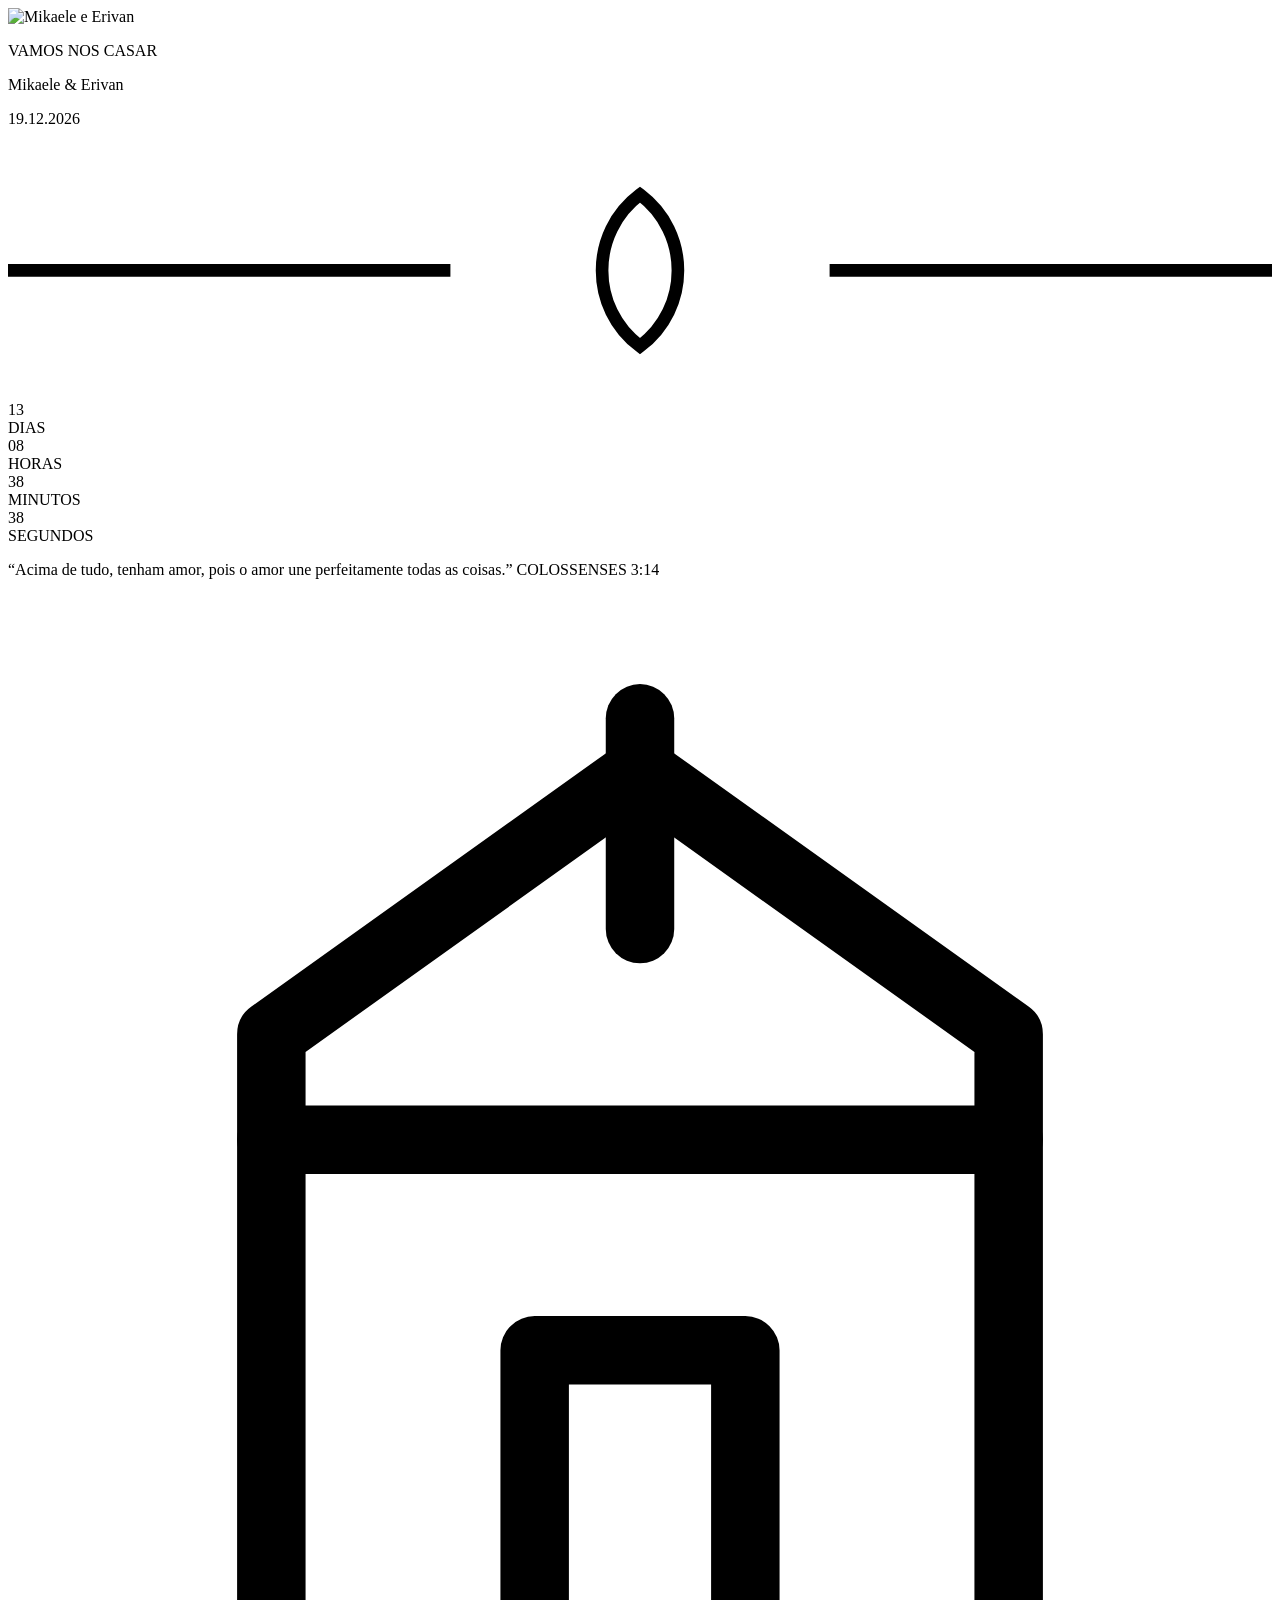
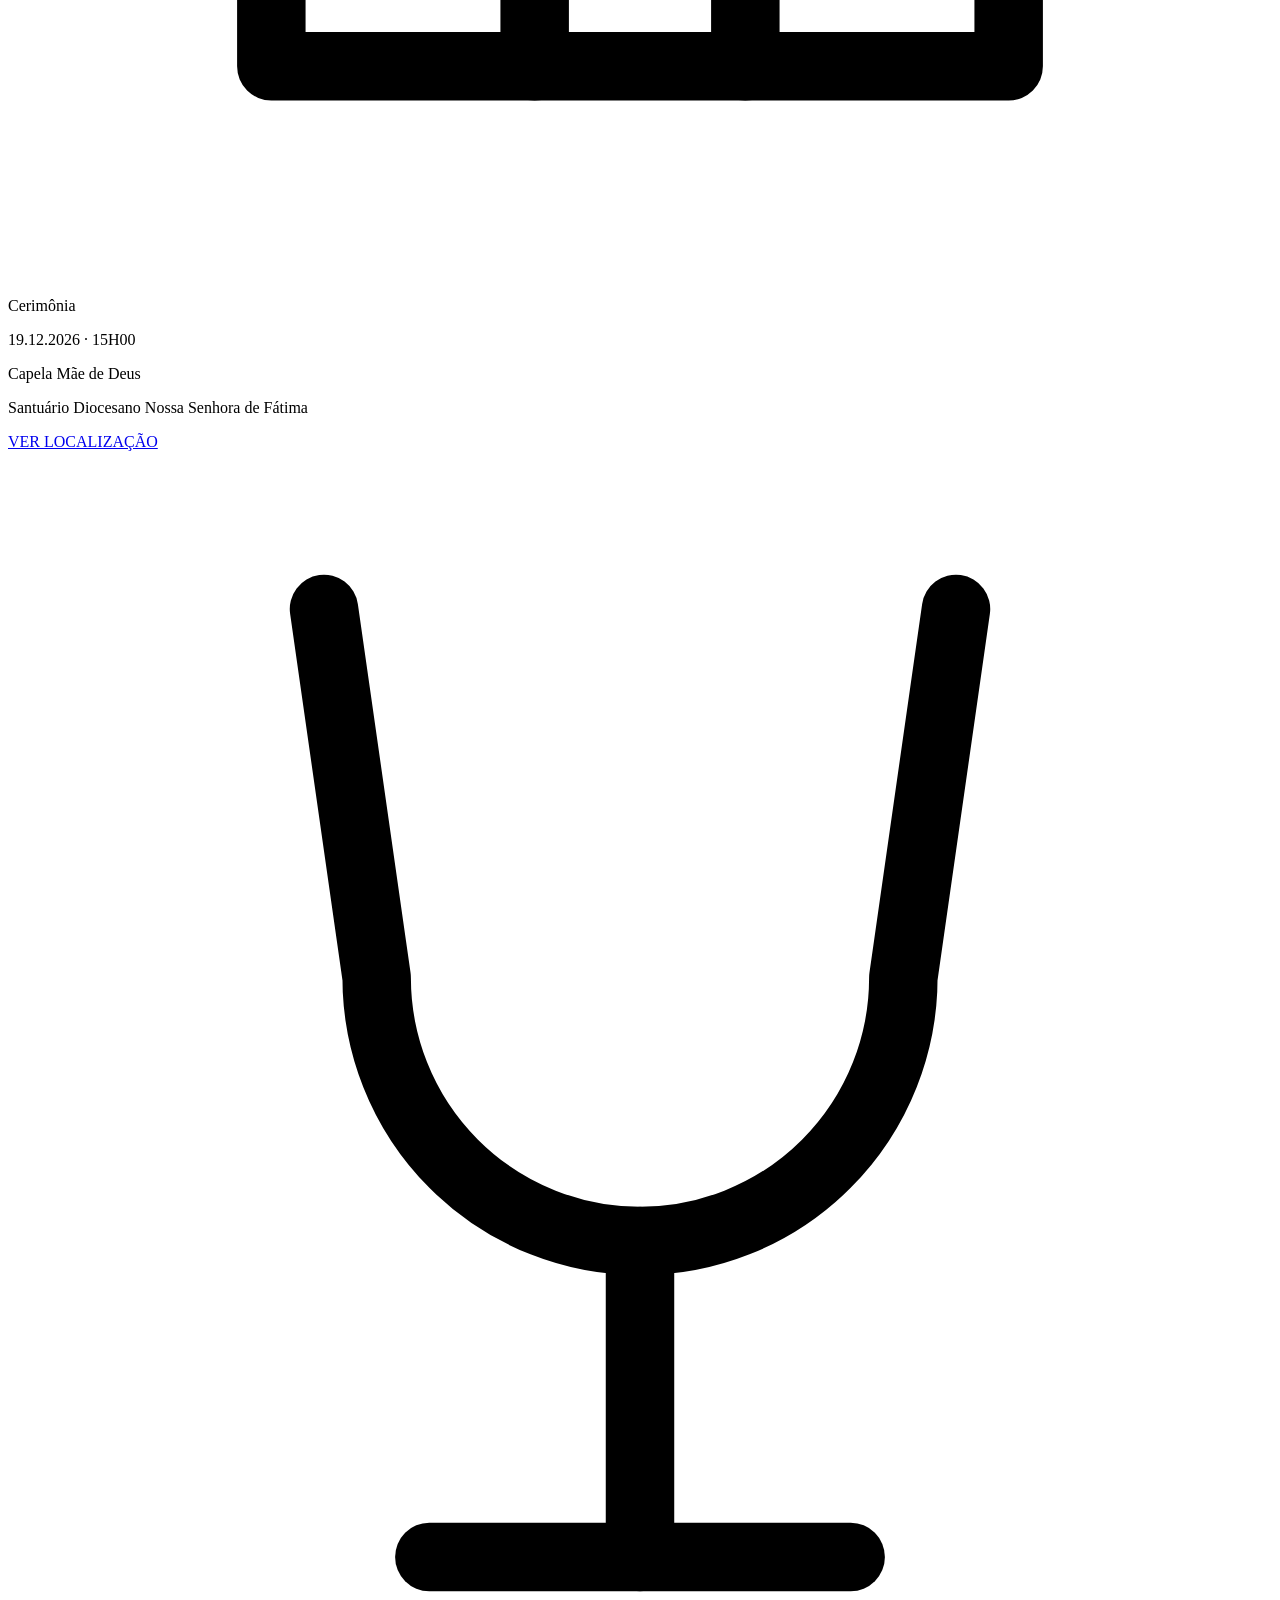
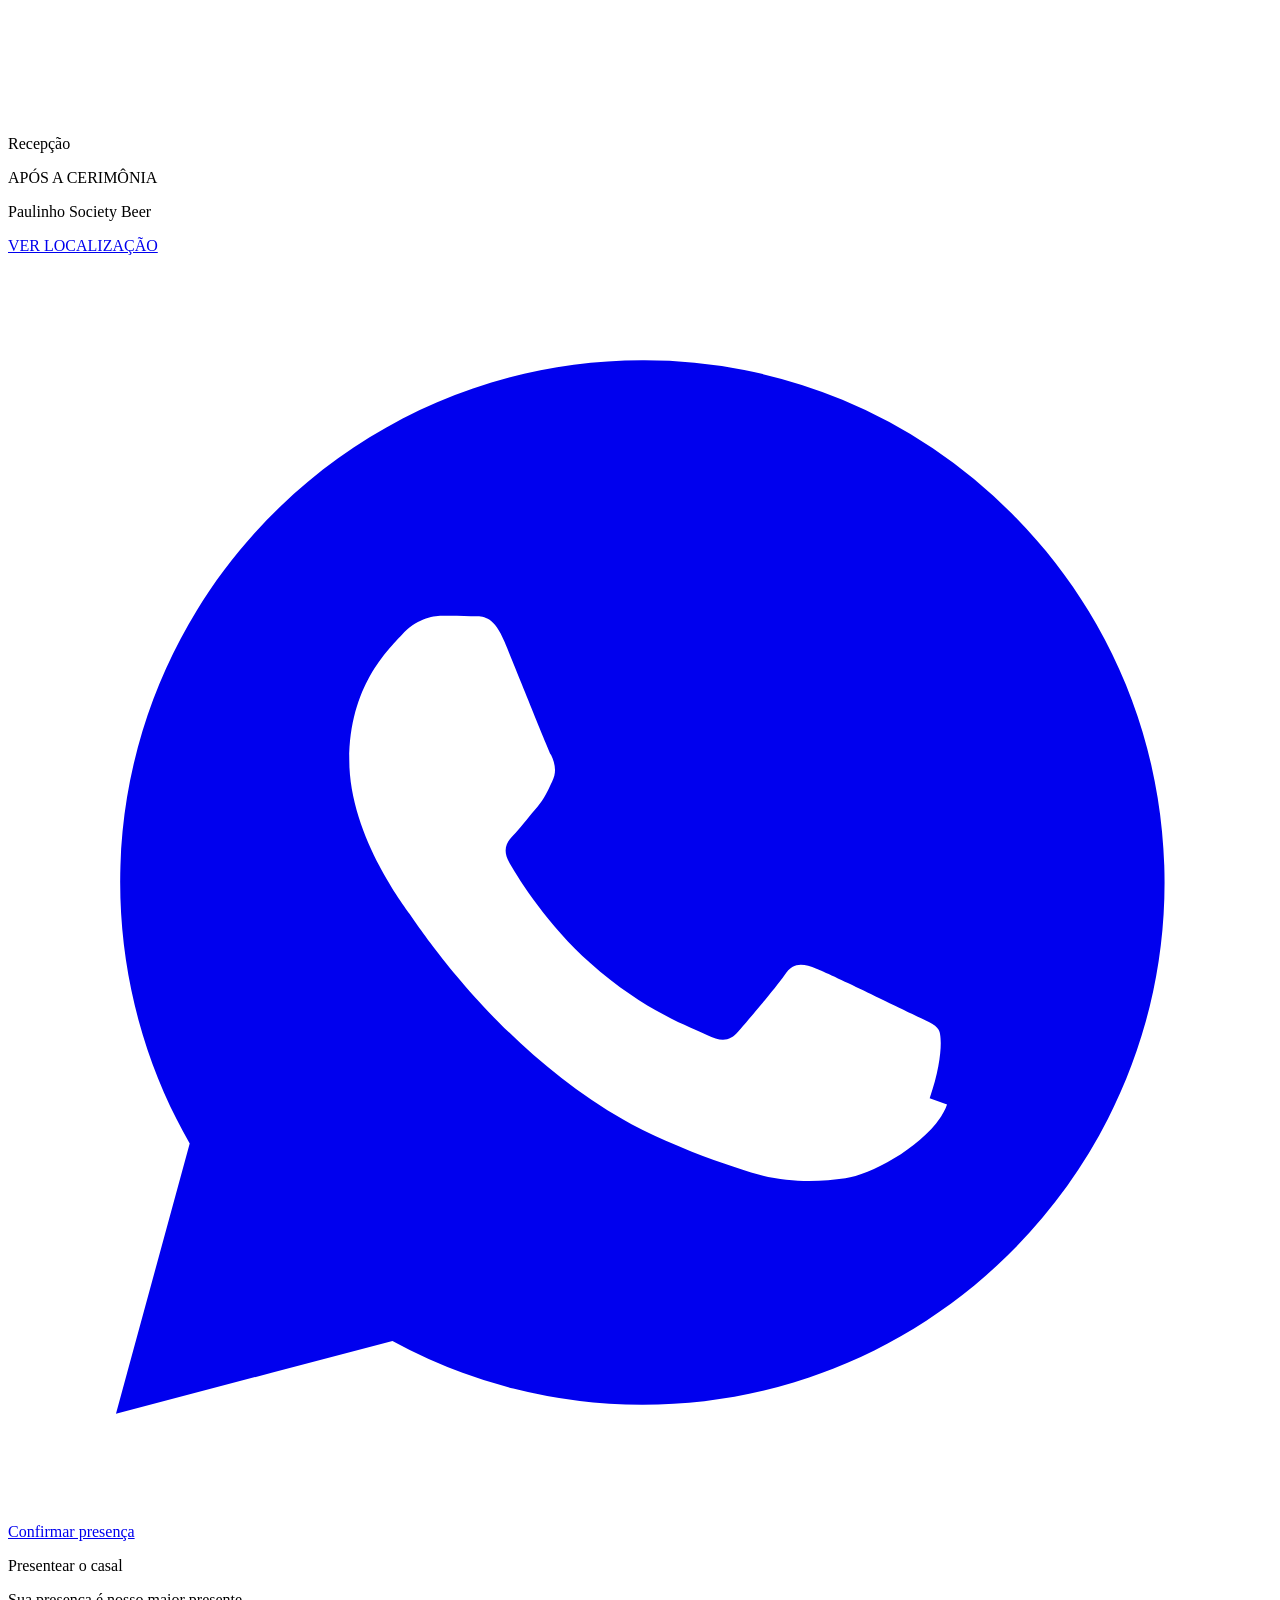
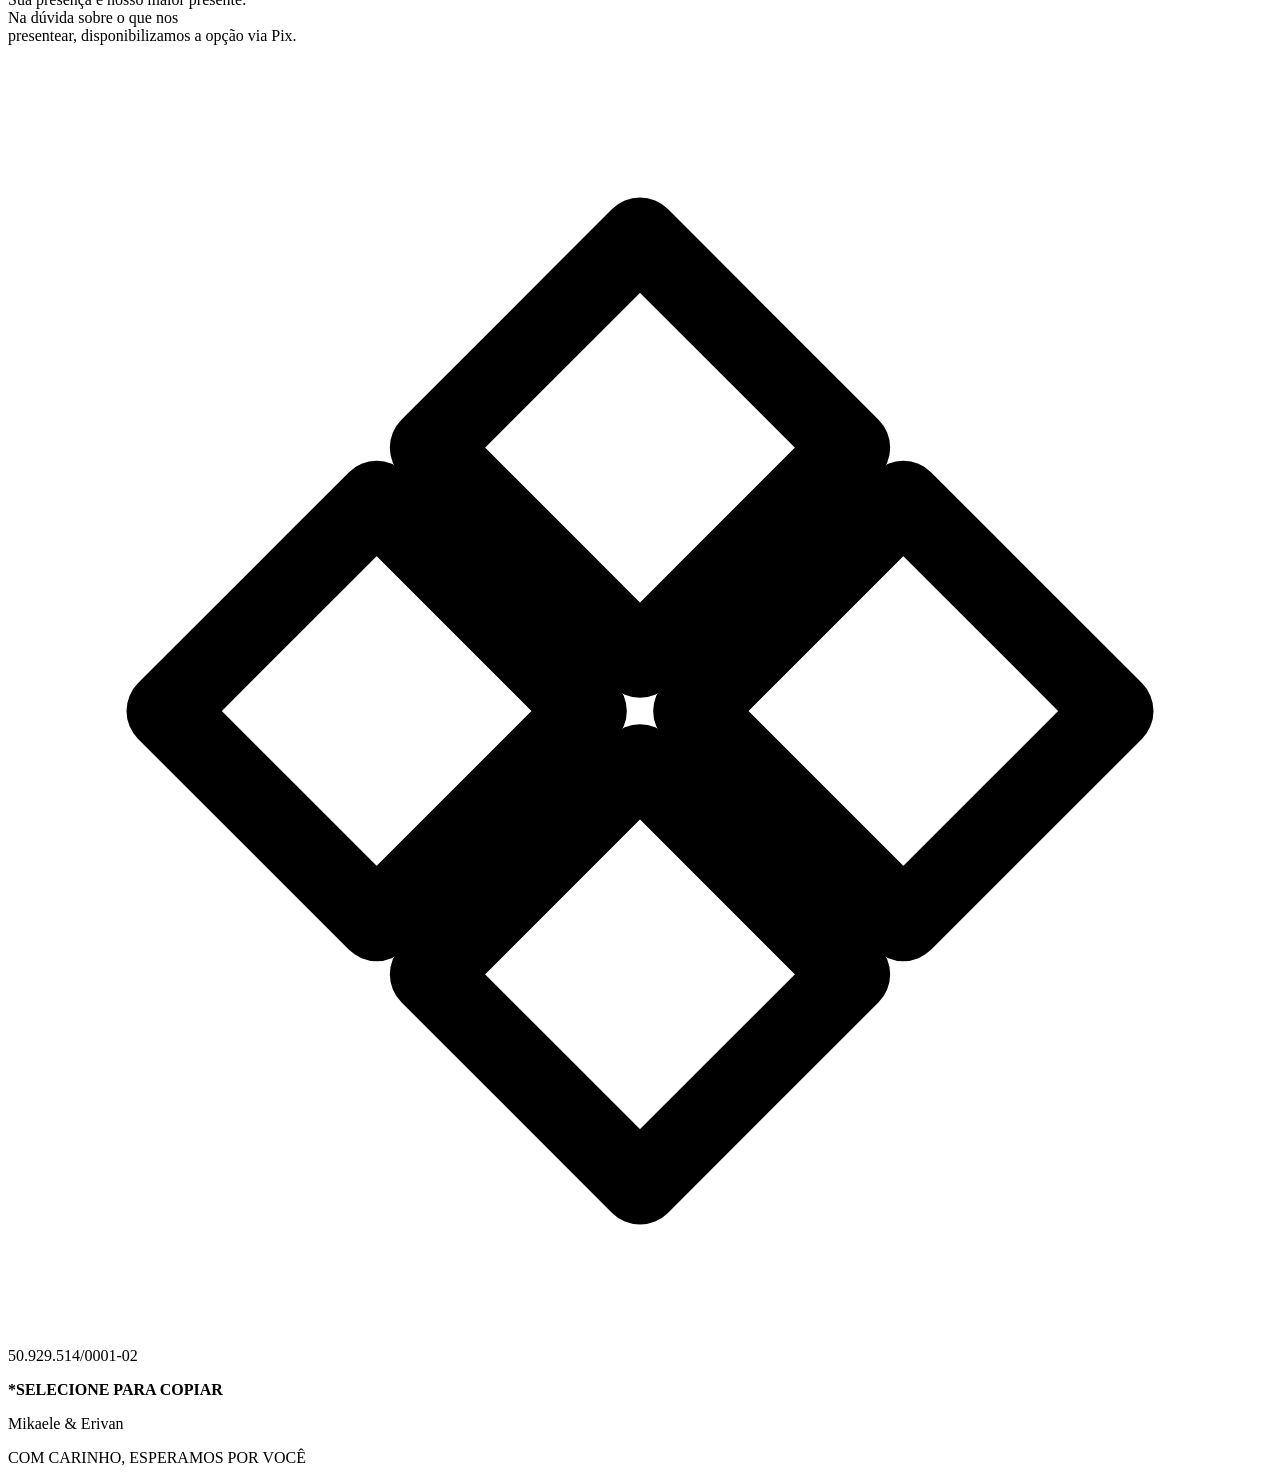
==== commit b828d436: "Add files via upload" ====
--- a/index.html
+++ b/index.html
@@ -1,821 +1,127 @@
 <!DOCTYPE html>
-<html lang="pt-br">
+<html lang="pt-BR">
+<head>
+<meta charset="UTF-8">
+<meta name="viewport" content="width=device-width, initial-scale=1.0">
+<title>Mikaele & Erivan — 19.12.2026</title>
+<link rel="preconnect" href="https://fonts.googleapis.com">
+<link rel="preconnect" href="https://fonts.gstatic.com" crossorigin>
+<link href="https://fonts.googleapis.com/css2?family=Alex+Brush&family=Cormorant+Garamond:ital,wght@0,400;0,500;0,600;1,400;1,500&family=Jost:wght@300;400;500;600&display=swap" rel="stylesheet">
+<link rel="stylesheet" href="style.css">
+</head>
+<body>
 
-<head>
-    <meta charset="UTF-8">
-    <meta name="viewport" content="width=device-width, initial-scale=1.0">
-    <title>kyrios</title>
-    <link rel="stylesheet" href="./styles.css">
-    <link rel="stylesheet" href="https://cdn.jsdelivr.net/npm/swiper@11/swiper-bundle.min.css" />
-    <link rel="preconnect" href="https://fonts.googleapis.com">
-    <link rel="icon" type="logok" href="./img/logok.svg">
-    <link rel="preconnect" href="https://fonts.gstatic.com" crossorigin>
-    <link
-        href="https://fonts.googleapis.com/css2?family=Archivo+Black&family=Inconsolata:wght@200..900&family=Josefin+Sans:ital,wght@0,100..700;1,100..700&family=Poppins:wght@300;400;500;700&display=swap"
-        rel="stylesheet">
+<div class="card">
 
+  <!-- HERO -->
+  <div class="hero">
+    <img src="casal-mikaele-erivan.jpg" alt="Mikaele e Erivan">
+    <div class="hero-caption">
+      <p class="hero-eyebrow">VAMOS NOS CASAR</p>
+      <p class="hero-names script">Mikaele &amp; Erivan</p>
+      <p class="hero-date">19.12.2026</p>
+      <div class="hero-sprig">
+        <svg viewBox="0 0 100 20" fill="none" stroke="currentColor" stroke-width="1"><path d="M0 10h35M65 10h35"/><path d="M50 4c-4 3-4 9 0 12 4-3 4-9 0-12z"/></svg>
+      </div>
+    </div>
+  </div>
 
+  <!-- COUNTDOWN -->
+  <div class="countdown" id="countdown">
+    <div class="cell"><div class="num" id="cd-days">--</div><div class="label">DIAS</div></div>
+    <div class="cell"><div class="num" id="cd-hours">--</div><div class="label">HORAS</div></div>
+    <div class="cell"><div class="num" id="cd-mins">--</div><div class="label">MINUTOS</div></div>
+    <div class="cell"><div class="num" id="cd-secs">--</div><div class="label">SEGUNDOS</div></div>
+  </div>
 
-</head>
+  <!-- VERSE -->
+  <div class="verse-wrap">
+    <p class="verse">
+      &ldquo;Acima de tudo, tenham amor, pois o amor une perfeitamente todas as coisas.&rdquo;
+      <span class="verse-ref">COLOSSENSES 3:14</span>
+    </p>
+  </div>
 
-<body>
-    <footer class="cabecalho">
-        <div class="logo"> <img src="./img/logoo.png" alt="logo"></div>
-        <div class="fundo">
-            <img src="img/Prancheta 1-80.jpg" class="clinica" alt="img background">
+  <div class="divider"></div>
 
-            <h1 class="titulo">
-                O <span class="destaque-hero">mais completo</span> centro
-                <br class="quebra-desktop">
-                de especialidades médicas
-                <br class="quebra-desktop">
-                radiologia e ambulatório
-                <br class="quebra-desktop">
-                da região <span class="destaque-hero">da Ibiapaba</span>
-            </h1>
-            <div class="botao"><a
-                    href="https://api.whatsapp.com/send?phone=558892333533&text=Olá! Gostaria de agendar uma consulta."
-                    target="_blank">AGENDE COM NOSSA EQUIPE</a></div>
-        </div>
-    </footer>
+  <!-- CEREMONY -->
+  <div class="event">
+    <div class="igreja"><img src="./igreja.jpeg" alt=""></div>
+    <div class="event-icon">
+      <svg viewBox="0 0 24 24" fill="none" stroke="currentColor" stroke-width="1.3" stroke-linecap="round" stroke-linejoin="round"><path d="M12 2v4"/><path d="M12 3l7 5v2H5V8l7-5z"/><path d="M5 10v10h14V10"/><path d="M10 20v-6h4v6"/></svg>
+    </div>
+    <p class="event-title">Cerimônia</p>
+    <div class="event-rule"></div>
+    <p class="event-time">19.12.2026 &middot; 15H00</p>
+    <p class="event-place">Capela Mãe de Deus</p>
+    <p class="event-sub">Santuário Diocesano Nossa Senhora de Fátima</p>
+    <a class="event-btn" href="https://maps.app.goo.gl/3Bsu7WDM3tcpPMU39" target="_blank" rel="noopener">VER LOCALIZAÇÃO</a>
+  </div>
 
+  <div class="divider"></div>
 
+  <!-- RECEPTION -->
+  <div class="event">
+    <div class="event-icon">
+      <svg viewBox="0 0 24 24" fill="none" stroke="currentColor" stroke-width="1.3" stroke-linecap="round" stroke-linejoin="round"><path d="M6 3l1 7a5 5 0 0010 0l1-7"/><path d="M12 15v6"/><path d="M8 21h8"/></svg>
+    </div>
+    <p class="event-title">Recepção</p>
+    <div class="event-rule"></div>
+    <p class="event-time">APÓS A CERIMÔNIA</p>
+    <p class="event-place">Paulinho Society Beer</p>
+    <a class="event-btn" href="https://www.google.com/maps/search/?api=1&query=Paulinho+Society+Beer" target="_blank" rel="noopener">VER LOCALIZAÇÃO</a>
+  </div>
 
+  <!-- ACTIONS -->
+  <div class="actions">
+    <a class="btn btn-solid" href="https://wa.me/558896921764" target="_blank" rel="noopener">
+      <svg viewBox="0 0 24 24" fill="currentColor"><path d="M12.04 2C6.58 2 2.13 6.45 2.13 11.91c0 1.75.46 3.46 1.32 4.96L2.05 22l5.25-1.38a9.87 9.87 0 004.74 1.21h.01c5.46 0 9.91-4.45 9.91-9.91 0-2.65-1.03-5.14-2.9-7.01A9.82 9.82 0 0012.04 2zm5.79 14.13c-.24.68-1.4 1.33-1.93 1.4-.49.07-1.11.1-1.79-.11-.41-.13-.94-.3-1.62-.6-2.85-1.23-4.71-4.1-4.85-4.29-.14-.19-1.16-1.54-1.16-2.94s.73-2.09 1-2.38c.26-.29.57-.36.76-.36s.38 0 .55.01c.18.01.41-.07.64.49.24.58.81 2 .88 2.14.07.15.12.32.02.51-.09.19-.14.31-.28.48-.14.16-.29.36-.41.49-.14.14-.28.29-.12.57.16.28.71 1.17 1.53 1.9 1.05.94 1.94 1.23 2.22 1.37.28.14.44.12.6-.07.16-.19.68-.79.87-1.06.18-.27.36-.22.61-.13.24.09 1.55.73 1.82.86.26.13.44.19.5.3.07.11.07.62-.17 1.3z"/></svg>
+      Confirmar presença
+    </a>
+    
+    <p class="presente">Presentear o casal</p>
+    <p class="sug">Sua presença é nosso maior presente.<br> Na dúvida sobre o que nos<br> presentear, disponibilizamos a opção via Pix.</p>
+    
+    <a class="btn btn-outline"  id="pix-btn">
+      <br>
+      <svg viewBox="0 0 24 24" fill="none" stroke="currentColor" stroke-width="1.5" stroke-linecap="round" stroke-linejoin="round"><path d="M12 3l4 4-4 4-4-4 4-4z"/><path d="M12 13l4 4-4 4-4-4 4-4z"/><path d="M3 12l4-4 4 4-4 4-4-4z"/><path d="M13 12l4-4 4 4-4 4-4-4z"/></svg>
+      50.929.514/0001-02
+    </a>
+    <a href="50.929.514/0001-02"></a>
+    <p class="pix-note"><strong>*SELECIONE PARA COPIAR</strong></p>
+  </div>
 
+  <!-- FOOTER -->
+  <div class="footer">
+    <p class="script">Mikaele &amp; Erivan</p>
+    <p>COM CARINHO, ESPERAMOS POR VOCÊ</p>
+  </div>
 
+</div>
 
-    <section class="especialidades">
-        <p class="trinta texto direita">contamos com mais de 30 especialidades médicas.</p>
+<script>
+  // Contagem regressiva até 19/12/2026 15:00 (horário local do visitante).
+  // Esta é a única parte em JavaScript da página; o restante é HTML e CSS puros.
+  var weddingDate = new Date("2026-12-19T15:00:00");
 
-        <h2 class="titulo-especialidades">CONHEÇA NOSSOS <span class="destaque-esp">ESPECIALISTAS</span></h2>
-        <div class="agenda"><img src="./img/agenda.png" alt=""></div>
+  function updateCountdown(){
+    var now = new Date();
+    var diff = weddingDate - now;
+    if (diff < 0) diff = 0;
 
+    var d = Math.floor(diff / (1000*60*60*24));
+    var h = Math.floor((diff % (1000*60*60*24)) / (1000*60*60));
+    var m = Math.floor((diff % (1000*60*60)) / (1000*60));
+    var s = Math.floor((diff % (1000*60)) / 1000);
 
-
-        <div class="especialistas swiper">
-            <div class="swiper-wrapper">
-
-                <!-- Card 1 -->
-                <div class="swiper-slide">
-                    <div class="dotores">
-                        <img src="./img/pediatra3.png" class="catarina" alt="pediatra">
-                    </div>
-                    <div class="nome-med">
-                        <p class="nomed">DR. CATARINA</p>
-                        <p class="nomede">Pediatra</p>
-                    </div>
-                    <a id="Dr. catarina" class="botao-confira" onclick="toggleConfira(event, this)">
-                        <span class="texto-btn">CONFIRA</span>
-                        <div class="conteudo-expandido">
-                            <p class="especialidadem">pediatra</p>
-                            <p class="especialidadem">05/10</p>
-                            <p class="especialidadem">segunda à sexta</p>
-                            <p class="especialidadem">horário: </p>
-
-                            <span class="btn-fechar">Fechar ✕</span>
-                        </div>
-                    </a>
-                </div>
-
-                <!-- Card 2 (Adicione mais slides conforme necessário) -->
-
-                <div class="swiper-slide">
-                    <div class="dotores">
-                        <img src="./img/otorrino.png" class="catarina" alt="pediatra">
-                    </div>
-                    <div class="nome-med">
-                        <p class="nomed">DR. hyngridd</p>
-                        <p class="nomede">otorrinolaringologista</p>
-
-                    </div>
-                    <a id="DR. Hyngridd" class="botao-confira" onclick="toggleConfira(event, this)">
-                        <span class="texto-btn">CONFIRA</span>
-                        <div class="conteudo-expandido">
-                            <p class="especialidadem">otorrinolaringologista</p>
-                            <p class="especialidadem">05/10</p>
-
-                            <p class="especialidadem">segunda à sexta</p>
-                            <p class="especialidadem">horário: </p>
-                            <span class="btn-fechar">Fechar ✕</span>
-                        </div>
-                    </a>
-                </div>
-
-
-                <div class="swiper-slide">
-                    <div class="dotores">
-                        <img src="./img/psqui.png" class="catarina" alt="pediatra">
-                    </div>
-                    <div class="nome-med">
-                        <p class="nomed">DR.catarine</p>
-                        <p class="nomede">Pisquiatra</p>
-                    </div>
-                    <a id="DR. Catarine" class="botao-confira" onclick="toggleConfira(event, this)">
-                        <span class="texto-btn">CONFIRA</span>
-                        <div class="conteudo-expandido">
-                            <p class="especialidadem">psiquiatra</p>
-                            <p class="especialidadem">05/10</p>
-                            <p class="especialidadem">segunda à sexta</p>
-                            <p class="especialidadem">horário: </p>
-                            <span class="btn-fechar">Fechar ✕</span>
-                        </div>
-                    </a>
-                </div>
-
-
-                <div class="swiper-slide">
-                    <div class="dotores">
-                        <img src="./img/elinaldo1.png" class="catarina" alt="pediatra">
-                    </div>
-                    <div class="nome-med">
-                        <p class="nomed">DR.elinaldo</p>
-                        <p class="nomede">ginecologista & obstetra</p>
-                    </div>
-                    <a id="Dr. Elinaldo" class="botao-confira" onclick="toggleConfira(event, this)">
-                        <span class="texto-btn">CONFIRA</span>
-                        <div class="conteudo-expandido">
-                            <p class="especialidadem">ginecologista & obstetra</p>
-                            <p class="especialidadem">05/10</p>
-                            <p class="especialidadem">segunda à sexta</p>
-                            <p class="especialidadem">horário: </p>
-
-                            <span class="btn-fechar">Fechar ✕</span>
-                        </div>
-                    </a>
-                </div>
-
-                <div class="swiper-slide">
-                    <div class="dotores">
-                        <img src="./img/pneumo.png" class="catarina" alt="pediatra">
-                    </div>
-                    <div class="nome-med">
-                        <p class="nomed">DR. alex rodrigues</p>
-                        <p class="nomede">pneumologista</p>
-                    </div>
-                    <a id="DR.alex rodrigues" class="botao-confira" onclick="toggleConfira(event, this)">
-                        <span class="texto-btn">CONFIRA</span>
-                        <div class="conteudo-expandido">
-                            <p class="especialidadem">pneumologista</p>
-                            <p class="especialidadem">05/10</p>
-                            <p class="especialidadem">segunda à sexta</p>
-                            <p class="especialidadem">horário: </p>
-
-                            <span class="btn-fechar">Fechar ✕</span>
-                        </div>
-                    </a>
-                </div>
-
-                <div class="swiper-slide">
-                    <div class="dotores">
-                        <img src="./img/neuro.png" class="catarina" alt="pediatra">
-                    </div>
-                    <div class="nome-med">
-                        <p class="nomed">DR. igor tavares</p>
-                        <p class="nomede">neurologista</p>
-
-                    </div>
-                    <a id="DR. igor tavares" class="botao-confira" onclick="toggleConfira(event, this)">
-                        <span class="texto-btn">CONFIRA</span>
-                        <div class="conteudo-expandido">
-                            <p class="especialidadem">neurologista</p>
-                            <p class="especialidadem">05/10</p>
-                            <p class="especialidadem">segunda à sexta</p>
-                            <p class="especialidadem">horário: </p>
-
-                            <span class="btn-fechar">Fechar ✕</span>
-                        </div>
-                    </a>
-                </div>
-
-                <div class="swiper-slide">
-                    <div class="dotores">
-                        <img src="./img/orto.png" class="catarina" alt="pediatra">
-                    </div>
-                    <div class="nome-med">
-                        <p class="nomed">DR. wendel alcântera</p>
-                        <p class="nomede">ortopedista<br> cirurgião de joelho</p>
-
-                    </div>
-                    <a id="DR. wendel alcântera" class="botao-confira" onclick="toggleConfira(event, this)">
-                        <span class="texto-btn">CONFIRA</span>
-                        <div class="conteudo-expandido">
-                            <p class="especialidadem">ortopedista / cirurgião de joelho</p>
-                            <p class="especialidadem">05/10</p>
-                            <p class="especialidadem">segunda à sexta</p>
-                            <p class="especialidadem">horário: </p>
-
-                            <span class="btn-fechar">Fechar ✕</span>
-                        </div>
-                    </a>
-                </div>
-
-                <div class="swiper-slide">
-                    <div class="dotores">
-                        <img src="./img/clinico.png" class="catarina" alt="pediatra">
-                    </div>
-                    <div class="nome-med">
-                        <p class="nomed">DR. thiago queiroz</p>
-                        <p class="nomede">clínico geral</p>
-
-                    </div>
-                    <a id="DR. thiago queiroz" class="botao-confira" onclick="toggleConfira(event, this)">
-                        <span class="texto-btn">CONFIRA</span>
-                        <div class="conteudo-expandido">
-                            <p class="especialidadem">clínico geral & ultrassonografista</p>
-                            <p class="especialidadem">05/10</p>
-                            <p class="especialidadem">segunda à sexta</p>
-                            <p class="especialidadem">horário: </p>
-
-                            <span class="btn-fechar">Fechar ✕</span>
-                        </div>
-                    </a>
-                </div>
-
-                <div class="swiper-slide">
-                    <div class="dotores">
-                        <img src="./img/esteta.png" class="catarina" alt="pediatra">
-                    </div>
-                    <div class="nome-med">
-                        <p class="nomed">luanda carla<br> oliveira</p>
-                        <p class="nomede">enfermeira esteta</p>
-
-                    </div>
-                    <a id="luanda carla oliveira" class="botao-confira" onclick="toggleConfira(event, this)">
-                        <span class="texto-btn">CONFIRA</span>
-                        <div class="conteudo-expandido">
-                            <p class="especialidadem">enfermeira esteta</p>
-                            <p class="especialidadem">05/10</p>
-                            <p class="especialidadem">segunda à sexta</p>
-                            <p class="especialidadem">horário: </p>
-
-                            <span class="btn-fechar">Fechar ✕</span>
-                        </div>
-                    </a>
-                </div>
-
-                <div class="swiper-slide">
-                    <div class="dotores">
-                        <img src="./img/fono.png" class="catarina" alt="pediatra">
-                    </div>
-                    <div class="nome-med">
-                        <p class="nomed">DRa. zulnara lira</p>
-                        <p class="nomede">fonoaudiologa</p>
-
-                    </div>
-                    <a id="DRa. zulnara lira" class="botao-confira" onclick="toggleConfira(event, this)">
-                        <span class="texto-btn">CONFIRA</span>
-                        <div class="conteudo-expandido">
-                            <p class="especialidadem">fonoaudiologa</p>
-                            <p class="especialidadem">05/10</p>
-                            <p class="especialidadem">segunda à sexta</p>
-                            <p class="especialidadem">horário: </p>
-
-                            <span class="btn-fechar">Fechar ✕</span>
-                        </div>
-                    </a>
-                </div>
-
-                <div class="swiper-slide">
-                    <div class="dotores">
-                        <img src="./img/fisio.png" class="catarina" alt="pediatra">
-                    </div>
-                    <div class="nome-med">
-                        <p class="nomed">DRa. lívia barroso</p>
-                        <p class="nomede">fisioterapeuta</p>
-
-                    </div>
-                    <a id="DRa. lívia barroso" class="botao-confira" onclick="toggleConfira(event, this)">
-                        <span class="texto-btn">CONFIRA</span>
-                        <div class="conteudo-expandido">
-                            <p class="especialidadem">fisioterapeuta</p>
-                            <p class="especialidadem">05/10</p>
-                            <p class="especialidadem">segunda à sexta</p>
-                            <p class="especialidadem">horário: </p>
-
-                            <span class="btn-fechar">Fechar ✕</span>
-                        </div>
-                    </a>
-                </div>
-
-                <div class="swiper-slide">
-                    <div class="dotores">
-                        <img src="./img/feridas.png" class="catarina" alt="pediatra">
-                    </div>
-                    <div class="nome-med">
-                        <p class="nomed">nádia craveiro</p>
-                        <p class="nomede">enfermeira</p>
-
-                    </div>
-                    <a id="nádia craveiro" class="botao-confira" onclick="toggleConfira(event, this)">
-                        <span class="texto-btn">CONFIRA</span>
-                        <div class="conteudo-expandido">
-                            <p class="especialidadem">enfermeira especialista em feridas</p>
-                            <p class="especialidadem">05/10</p>
-                            <p class="especialidadem">segunda à sexta</p>
-                            <p class="especialidadem">horário: </p>
-
-                            <span class="btn-fechar">Fechar ✕</span>
-                        </div>
-                    </a>
-                </div>
-
-                <div class="swiper-slide">
-                    <div class="dotores">
-                        <img src="./img/endo.png" class="catarina" alt="pediatra">
-                    </div>
-                    <div class="nome-med">
-                        <p class="nomed">Dr. diego almeida</p>
-                        <p class="nomede">gastroenterologista<br>
-                            & endoscopista</p>
-
-                    </div>
-                    <a id="Dr. diego almeida" class="botao-confira" onclick="toggleConfira(event, this)">
-                        <span class="texto-btn">CONFIRA</span>
-                        <div class="conteudo-expandido">
-                            <p class="especialidadem">gastroenterologista & endoscopista</p>
-                            <p class="especialidadem">05/10</p>
-                            <p class="especialidadem">segunda à sexta</p>
-                            <p class="especialidadem">horário: </p>
-
-                            <span class="btn-fechar">Fechar ✕</span>
-                        </div>
-                    </a>
-                </div>
-
-                <div class="swiper-slide">
-                    <div class="dotores">
-                        <img src="./img/cardi.png" class="catarina" alt="pediatra">
-                    </div>
-                    <div class="nome-med">
-                        <p class="nomed">Dr. joão paulo</p>
-                        <p class="nomede">cardiologista<br> & ecocardiografista</p>
-
-                    </div>
-                    <a id="Dr. joão paulo" class="botao-confira" onclick="toggleConfira(event, this)">
-                        <span class="texto-btn">CONFIRA</span>
-                        <div class="conteudo-expandido">
-                            <p class="especialidadem">cardiologista & ecocardiografista</p>
-                            <p class="especialidadem">05/10</p>
-                            <p class="especialidadem">segunda à sexta</p>
-                            <p class="especialidadem">horário: </p>
-
-                            <span class="btn-fechar">Fechar ✕</span>
-                        </div>
-                    </a>
-                </div>
-
-                <div class="swiper-slide">
-                    <div class="dotores">
-                        <img src="./img/osteta.png" class="catarina" alt="pediatra">
-                    </div>
-                    <div class="nome-med">
-                        <p class="nomed">Dr. johnathan<br> quariguasi</p>
-                        <p class="nomede">osteopata pediátrico</p>
-                    </div>
-                    <a id="Dr. jonathan quariguasi" class="botao-confira" onclick="toggleConfira(event, this)">
-                        <span class="texto-btn">CONFIRA</span>
-                        <div class="conteudo-expandido">
-                            <p class="especialidadem">osteopata pediátrico</p>
-                            <p class="especialidadem">05/10</p>
-                            <p class="especialidadem">segunda à sexta</p>
-                            <p class="especialidadem">horário: </p>
-
-                            <span class="btn-fechar">Fechar ✕</span>
-                        </div>
-                    </a>
-                </div>
-
-                <div class="swiper-slide">
-                    <div class="dotores">
-                        <img src="./img/dermato.png" class="catarina" alt="pediatra">
-                    </div>
-                    <div class="nome-med">
-                        <p class="nomed">Dr. mário timbó</p>
-                        <p class="nomede">dermatologista</p>
-
-                    </div>
-                    <a id="Dr. mário timbó" class="botao-confira" onclick="toggleConfira(event, this)">
-                        <span class="texto-btn">CONFIRA</span>
-                        <div class="conteudo-expandido">
-                            <p class="especialidadem">dermatologista</p>
-                            <p class="especialidadem">05/10</p>
-                            <p class="especialidadem">segunda à sexta</p>
-                            <p class="especialidadem">horário: </p>
-
-                            <span class="btn-fechar">Fechar ✕</span>
-                        </div>
-                    </a>
-                </div>
-
-                <div class="swiper-slide">
-                    <div class="dotores">
-                        <img src="./img/endoscopista.png" class="catarina" alt="pediatra">
-                    </div>
-                    <div class="nome-med">
-                        <p class="nomed">Dr. ernandes duarte</p>
-                        <p class="nomede">cirurgião & endoscopista</p>
-
-                    </div>
-                    <a id="Dr. ernandes duare" class="botao-confira" onclick="toggleConfira(event, this)">
-                        <span class="texto-btn">CONFIRA</span>
-                        <div class="conteudo-expandido">
-                            <p class="especialidadem">cirurgião & endoscopista</p>
-                            <p class="especialidadem">05/10</p>
-                            <p class="especialidadem">segunda à sexta</p>
-                            <p class="especialidadem">horário: </p>
-
-                            <span class="btn-fechar">Fechar ✕</span>
-                        </div>
-                    </a>
-                </div>
-
-                <div class="swiper-slide">
-                    <div class="dotores">
-                        <img src="./img/endocrino.png" class="catarina" alt="pediatra">
-                    </div>
-                    <div class="nome-med">
-                        <p class="nomed">Dr. samuel aguiar</p>
-                        <p class="nomede">endocrinologista</p>
-
-                    </div>
-                    <a id="Dr. samuel aguiar" class="botao-confira" onclick="toggleConfira(event, this)">
-                        <span class="texto-btn">CONFIRA</span>
-                        <div class="conteudo-expandido">
-                            <p class="especialidadem">endocrinologista</p>
-                            <p class="especialidadem">05/10</p>
-                            <p class="especialidadem">segunda à sexta</p>
-                            <p class="especialidadem">horário: </p>
-
-                            <span class="btn-fechar">Fechar ✕</span>
-                        </div>
-                    </a>
-                </div>
-
-                <div class="swiper-slide">
-                    <div class="dotores">
-                        <img src="./img/ortocervical.png" class="catarina" alt="pediatra">
-                    </div>
-                    <div class="nome-med">
-                        <p class="nomed">Dr. arthur soares</p>
-                        <p class="nomede">ortopedista especialista<br> em coluna</p>
-
-                    </div>
-                    <a id="Dr. arthur soares" class="botao-confira" onclick="toggleConfira(event, this)">
-                        <span class="texto-btn">CONFIRA</span>
-                        <div class="conteudo-expandido">
-                            <p class="especialidadem">ortopedista especialista em coluna</p>
-                            <p class="especialidadem">05/10</p>
-                            <p class="especialidadem">segunda à sexta</p>
-                            <p class="especialidadem">horário: </p>
-
-                            <span class="btn-fechar">Fechar ✕</span>
-                        </div>
-                    </a>
-                </div>
-
-                <div class="swiper-slide">
-                    <div class="dotores">
-                        <img src="./img/clinicogeral.png" class="catarina" alt="pediatra">
-                    </div>
-                    <div class="nome-med">
-                        <p class="nomed">Dr. Ewerton Uchôa</p>
-                        <p class="nomede">clínico geral</p>
-
-                    </div>
-                    <a id="Dr. Ewerton uchôa" class="botao-confira" onclick="toggleConfira(event, this)">
-                        <span class="texto-btn">CONFIRA</span>
-                        <div class="conteudo-expandido">
-                            <p class="especialidadem">clínico geral</p>
-                            <p class="especialidadem">05/10</p>
-                            <p class="especialidadem">segunda à sexta</p>
-                            <p class="especialidadem">horário: </p>
-
-                            <span class="btn-fechar">Fechar ✕</span>
-                        </div>
-                    </a>
-                </div>
-
-
-
-                <div class="swiper-slide">
-                    <div class="dotores">
-                        <img src="./img/ortodentista.png" class="catarina" alt="pediatra">
-                    </div>
-                    <div class="nome-med">
-                        <p class="nomed">Dra. Gemimma rego</p>
-                        <p class="nomede">dentista</p>
-
-                    </div>
-                    <a id="Dra. Gemimma rego" class="botao-confira" onclick="toggleConfira(event, this)">
-                        <span class="texto-btn">CONFIRA</span>
-                        <div class="conteudo-expandido">
-                            <p class="especialidadem">ortodentista | Implantodontista | Odontopediatra</p>
-                            <p class="especialidadem">05/10</p>
-                            <p class="especialidadem">segunda à sexta</p>
-                            <p class="especialidadem">horário: </p>
-
-                            <span class="btn-fechar">Fechar ✕</span>
-                        </div>
-                    </a>
-                </div>
-
-                <div class="swiper-slide">
-                    <div class="dotores">
-                        <img src="./img/reumatologista.png" class="catarina" alt="pediatra">
-                    </div>
-                    <div class="nome-med">
-                        <p class="nomed">Dr. Yure Azevedo</p>
-                        <p class="nomede">Reumatologista</p>
-
-                    </div>
-                    <a id="Dr. Yure Azevedo" class="botao-confira" onclick="toggleConfira(event, this)">
-                        <span class="texto-btn">CONFIRA</span>
-                        <div class="conteudo-expandido">
-                            <p class="especialidadem">Reumatologista</p>
-                            <p class="especialidadem">05/10</p>
-                            <p class="especialidadem">segunda à sexta</p>
-                            <p class="especialidadem">horário: </p>
-
-                            <span class="btn-fechar">Fechar ✕</span>
-                        </div>
-                    </a>
-                </div>
-
-
-                <div class="swiper-slide">
-                    <div class="dotores">
-                        <img src="./img/saudemental.png" class="catarina" alt="pediatra">
-                    </div>
-                    <div class="nome-med">
-                        <p class="nomed">Dra. Luenda Ramos</p>
-                        <p class="nomede">Clínica Geral e<br> Saúde Mental</p>
-
-                    </div>
-                    <a id="Dra. Luenda Ramos" class="botao-confira" onclick="toggleConfira(event, this)">
-                        <span class="texto-btn">CONFIRA</span>
-                        <div class="conteudo-expandido">
-                            <p class="especialidadem">Clínica Geral e Saúde Mental</p>
-                            <p class="especialidadem">05/10</p>
-                            <p class="especialidadem">segunda à sexta</p>
-                            <p class="especialidadem">horário: </p>
-
-                            <span class="btn-fechar">Fechar ✕</span>
-                        </div>
-                    </a>
-                </div>
-
-                <div class="swiper-slide">
-                    <div class="dotores">
-                        <img src="./img/vascular.png" class="catarina" alt="pediatra">
-                    </div>
-                    <div class="nome-med">
-                        <p class="nomed">Dr. Elpidio Ribeiro</p>
-                        <p class="nomede">Cirurgião Vascular</p>
-
-                    </div>
-                    <a id="Dr. Elpidio Ribeiro" class="botao-confira" onclick="toggleConfira(event, this)">
-                        <span class="texto-btn">CONFIRA</span>
-                        <div class="conteudo-expandido">
-                            <p class="especialidadem">Cirurgião Vascular</p>
-                            <p class="especialidadem">05/10</p>
-                            <p class="especialidadem">segunda à sexta</p>
-                            <p class="especialidadem">horário: </p>
-
-                            <span class="btn-fechar">Fechar ✕</span>
-                        </div>
-                    </a>
-                </div>
-
-                <div class="swiper-slide">
-                    <div class="dotores">
-                        <img src="./img/urologista.png" class="catarina" alt="pediatra">
-                    </div>
-                    <div class="nome-med">
-                        <p class="nomed">Dr. Mateus Araújo</p>
-                        <p class="nomede">Urologista</p>
-
-                    </div>
-                    <a id="Dr. Mateus Araújo" class="botao-confira" onclick="toggleConfira(event, this)">
-                        <span class="texto-btn">CONFIRA</span>
-                        <div class="conteudo-expandido">
-                            <p class="especialidadem">Urologista</p>
-                            <p class="especialidadem">05/10</p>
-                            <p class="especialidadem">segunda à sexta</p>
-                            <p class="especialidadem">horário: </p>
-
-                            <span class="btn-fechar">Fechar ✕</span>
-                        </div>
-                    </a>
-                </div>
-
-
-            </div>
-        </div>
-        
-        <a href="https://api.whatsapp.com/send?phone=558892333533&text=Olá! Gostaria de agendar uma consulta."
-            target="_blank" class="botao-especialista">AGENDE COM NOSSA EQUIPE</a>
-
-        </div>
-    </section>
-
-
-
-
-
-
-
-
-
-
-
-
-
-
-
-
-    <section class="imagem">
-        <div class="r-imagem"><img src="./img/imagens.png" alt=""></div>
-
-        <div>
-            <div class="especialistas swiper">
-                <div class="swiper-wrapper">
-
-                    <!-- Card 1 -->
-                    <div class="swiper-slide">
-                        <div class="dotores">
-                            <img src="./img/tomografia.jpg" class="quadrados" alt="TOMOGRAFIA">
-                        </div>
-                        <p class="exame-imagem">TOMOGRAFIA</p>
-                    </div>
-
-                    <div class="swiper-slide">
-                        <div class="dotores">
-                            <img src="./img/raiox.jpg" class="quadrados" alt="RAIO - X">
-                        </div>
-                        <p class="exame-imagem">RAIO - X</p>
-                    </div>
-
-                       <div class="swiper-slide">
-                        <div class="dotores">
-                            <img src="./img/panoramica.jpeg" class="quadrados" alt="DESIDOMETRIA ÓSSEA">
-                        </div>
-                        <p class="exame-imagem">Raio-X Panorâmico</p>
-                    </div>
-                    <div class="swiper-slide">
-                        <div class="dotores">
-                            <img src="./img/mamo.jpg" class="quadrados" alt="MAMOGRAFIA">
-                        </div>
-                        <p class="exame-imagem">MAMOGRAFIA</p>
-                    </div>
-
-                    <div class="swiper-slide">
-                        <div class="dotores">
-                            <img src="./img/ultra.jpg" class="quadrados" alt="ULTRASSONAGRAFIA">
-                        </div>
-                        <p class="exame-imagem">ULTRASSONAGRAFIA</p>
-                    </div>
-
-                    <div class="swiper-slide">
-                        <div class="dotores">
-                            <img src="./img/desi.jpg" class="quadrados" alt="DESIDOMETRIA ÓSSEA">
-                        </div>
-                        <p class="exame-imagem">DESIDOMETRIA ÓSSEA</p>
-                    </div>
-                   
-                 
-
-
-
-                </div>
-                <a href="https://api.whatsapp.com/send?phone=558892333533&text=Olá! Gostaria de saber os valores dos exames de imagem."
-                    target="_blank" class="botao-imagem">AGENDE COM NOSSA EQUIPE</a>
-            </div>
-        </div>
-    </section>
-
-
-    <section class="exames">
-        <h2 class="ajuda">VEJA O QUE NÓS<br>PODEMOS LHE <span class="aju">AJUDAR</span></h2>
-
-  
-
-        <ul class="exames-lista sem-corte">
-            <p class="cardio">Exames Cardiológicos</p>
-            <li>Eletrocardiograma</li>
-            <li>Mapa</li>
-            <li>Holter</li>
-            <li>Teste Ergométrico</li>
-        </ul>
-
-        <ul class="exames-lista ">
-            <p class="cardio">LABORATÓRIAIS</p>
-            <p class="laboratorial">Exames Laboratoriais com segurança e praticidade.</p>
-
-        </ul>
-
-        <ul class="exames-lista sem-corte">
-            <p class="cardio">clínica de vacinas</p>
-            <p class="laboratorial">imunização para todas as fases da vida.</p>
-
-        </ul>
-
-
-
-        </ul>
-    </section>
-
-
-    <section class="avaliacoes ">
-        <div>
-            <h2 class="pacientes">O QUE NOSSOS<br> <span class="destaque-pacientes">PACIENTES</span> DIZEM?</h2>
-        </div>
-        <div><img src="./img/comentario1.jpg" class="quadrados-azul-esquerdo" alt="quadrado azul"></div>
-        <div><img src="./img/comentario2.jpg" class="quadrados-azul-direito" alt="quadrado azul"></div>
-        <div><img src="./img/cometario3.jpg" class="quadrados-azul-esquerdo" alt="quadrado azul"></div>
-        <div><img src="./img/cometario3.jpg" class="quadrados-azul-esquerdo" alt="quadrado azul"></div>
-        <div><img src="./img/comentario4.jpg" class="quadrados-azul-direito" alt="quadrado azul"></div>
-        <div><img src="./img/comentario4.jpg" class="quadrados-azul-direito" alt="quadrado azul"></div>
-    </section>
-
-    <section class="espaco">
-        <h2 class="espaco-texto">UM ESPAÇO <span class="destaque">PENSADO</span> EM <span class="destaque">VOCÊ!</span>
-        </h2>
-
-        <div class="espaco-imagem direita">
-            <video src="./img/espaco.mp4" autoplay loop muted playsinline></video>
-        </div>
-
-        <div class="espaco-imagem esquerda">
-            <img src="./img/kyrios.jpg" alt="">
-        </div>
-
-        <div class="espaco-mapa direita">
-            <iframe
-                src="https://www.google.com/maps/embed?pb=!1m18!1m12!1m3!1d8072.591261316946!2d-40.75712521934985!3d-4.16121919999999!2m3!1f0!2f0!3f0!3m2!1i1024!2i768!4f13.1!3m3!1m2!1s0x794e51a97142efd%3A0xd5f92c12103e4323!2sComplexo%20de%20Sa%C3%BAde%20Kyrios!5e1!3m2!1spt-BR!2sbr!4v1789613924481!5m2!1spt-BR!2sbr"
-                allowfullscreen="" loading="lazy" referrerpolicy="no-referrer-when-downgrade">
-
-            </iframe>
-        </div>
-
-       
-    </section>
-
-
-
-    <section class="final">
-        <p class="contato">ENTRE EM CONTATO<br> E <span class="destaque-contato">AGENDE</span> A SUA <span
-                class="destaque-contato">CONSULTA</span></p>
-        <div> <a href="https://api.whatsapp.com/send?phone=558892333533&text=Olá! Gostaria de agendar uma consulta."
-                target="_blank" class="botao-contato">AGENDE COM NOSSA EQUIPE</a></div>
-    </section>
-
-    <footer class="roda">
-        <hr>
-        <p class="rodape">© 2026 Copyright - Kyrios. Todos os direitos reservados. </p>
-    </footer>
-
-
-
-    <script src="https://cdn.jsdelivr.net/npm/swiper@11/swiper-bundle.min.js"></script>
-
-
-    <script>
-        const swiper = new Swiper('.especialistas', {
-            grabCursor: true,
-            slidesPerView: 'auto',
-            centeredSlides: true,
-            spaceBetween: 24,
-            pagination: {
-                el: '.swiper-pagination',
-                clickable: true,
-            },
-            breakpoints: {
-                1020: {
-                    spaceBetween: 32,
-                    centeredSlides: false,
-                },
-                1440: {
-                    spaceBetween: 40,
-                    centeredSlides: false,
-                },
-            },
-        });
-    </script>
-
-    <script>
-        function toggleConfira(event, elemento) {
-            event.preventDefault();
-
-            document.querySelectorAll('.botao-confira.ativo').forEach(btn => {
-                if (btn !== elemento) {
-                    btn.classList.remove('ativo');
-                }
-            });
-
-            elemento.classList.toggle('ativo');
-        }
-    </script>
+    document.getElementById('cd-days').textContent  = d;
+    document.getElementById('cd-hours').textContent = String(h).padStart(2,'0');
+    document.getElementById('cd-mins').textContent  = String(m).padStart(2,'0');
+    document.getElementById('cd-secs').textContent  = String(s).padStart(2,'0');
+  }
+  updateCountdown();
+  setInterval(updateCountdown, 1000);
+</script>
 
 </body>
-
 </html>
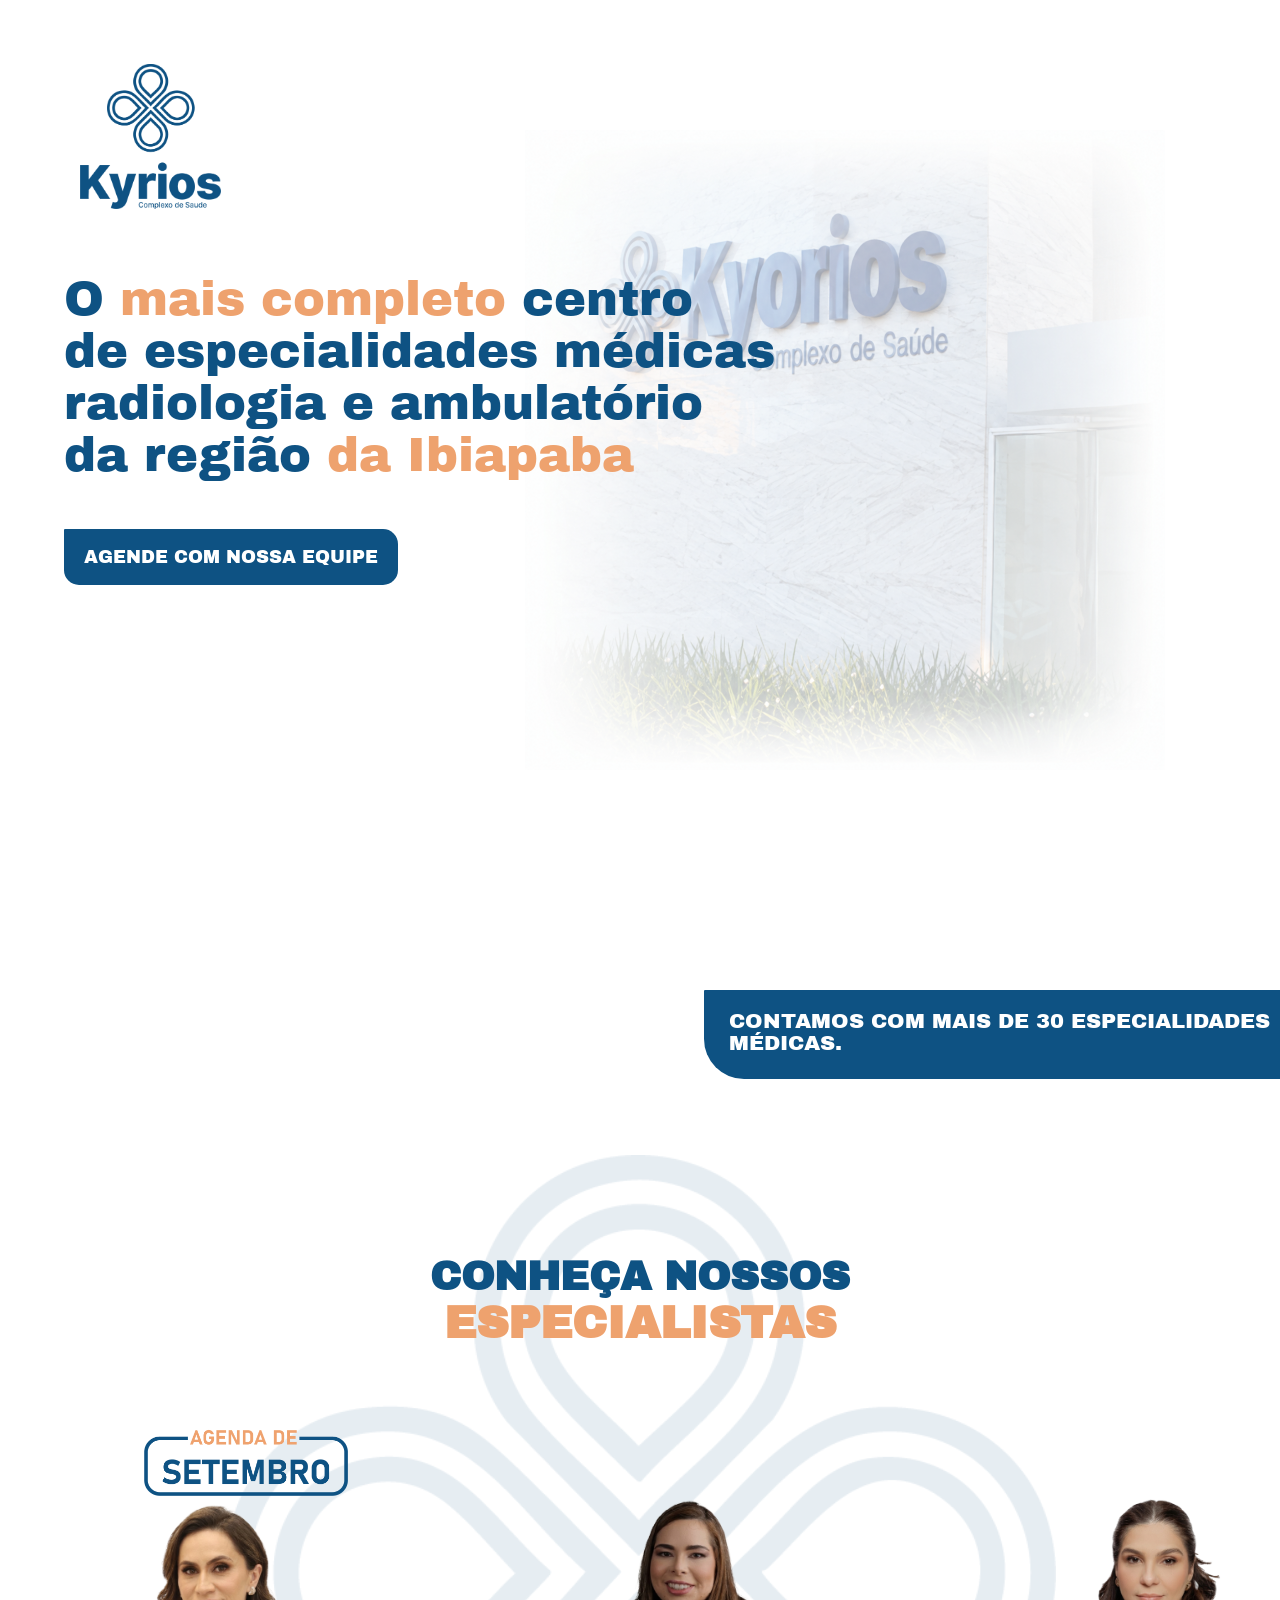
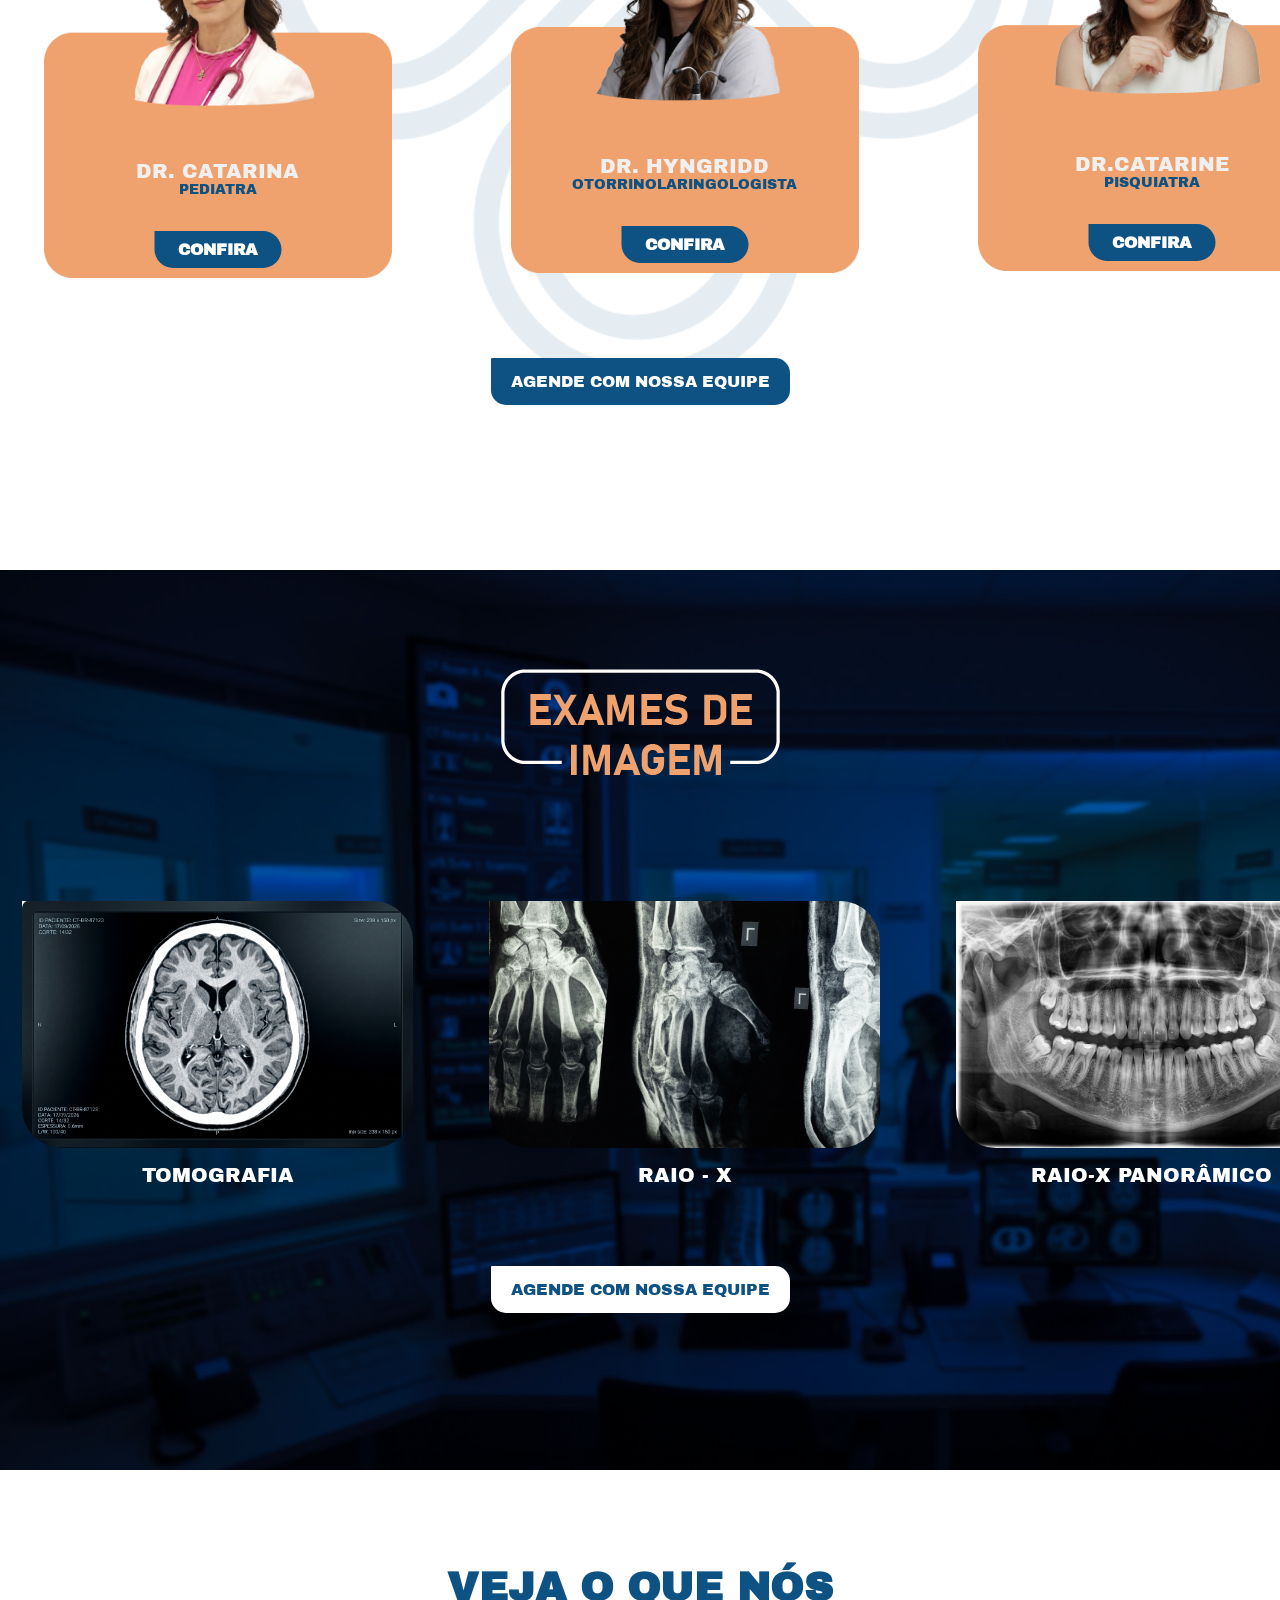
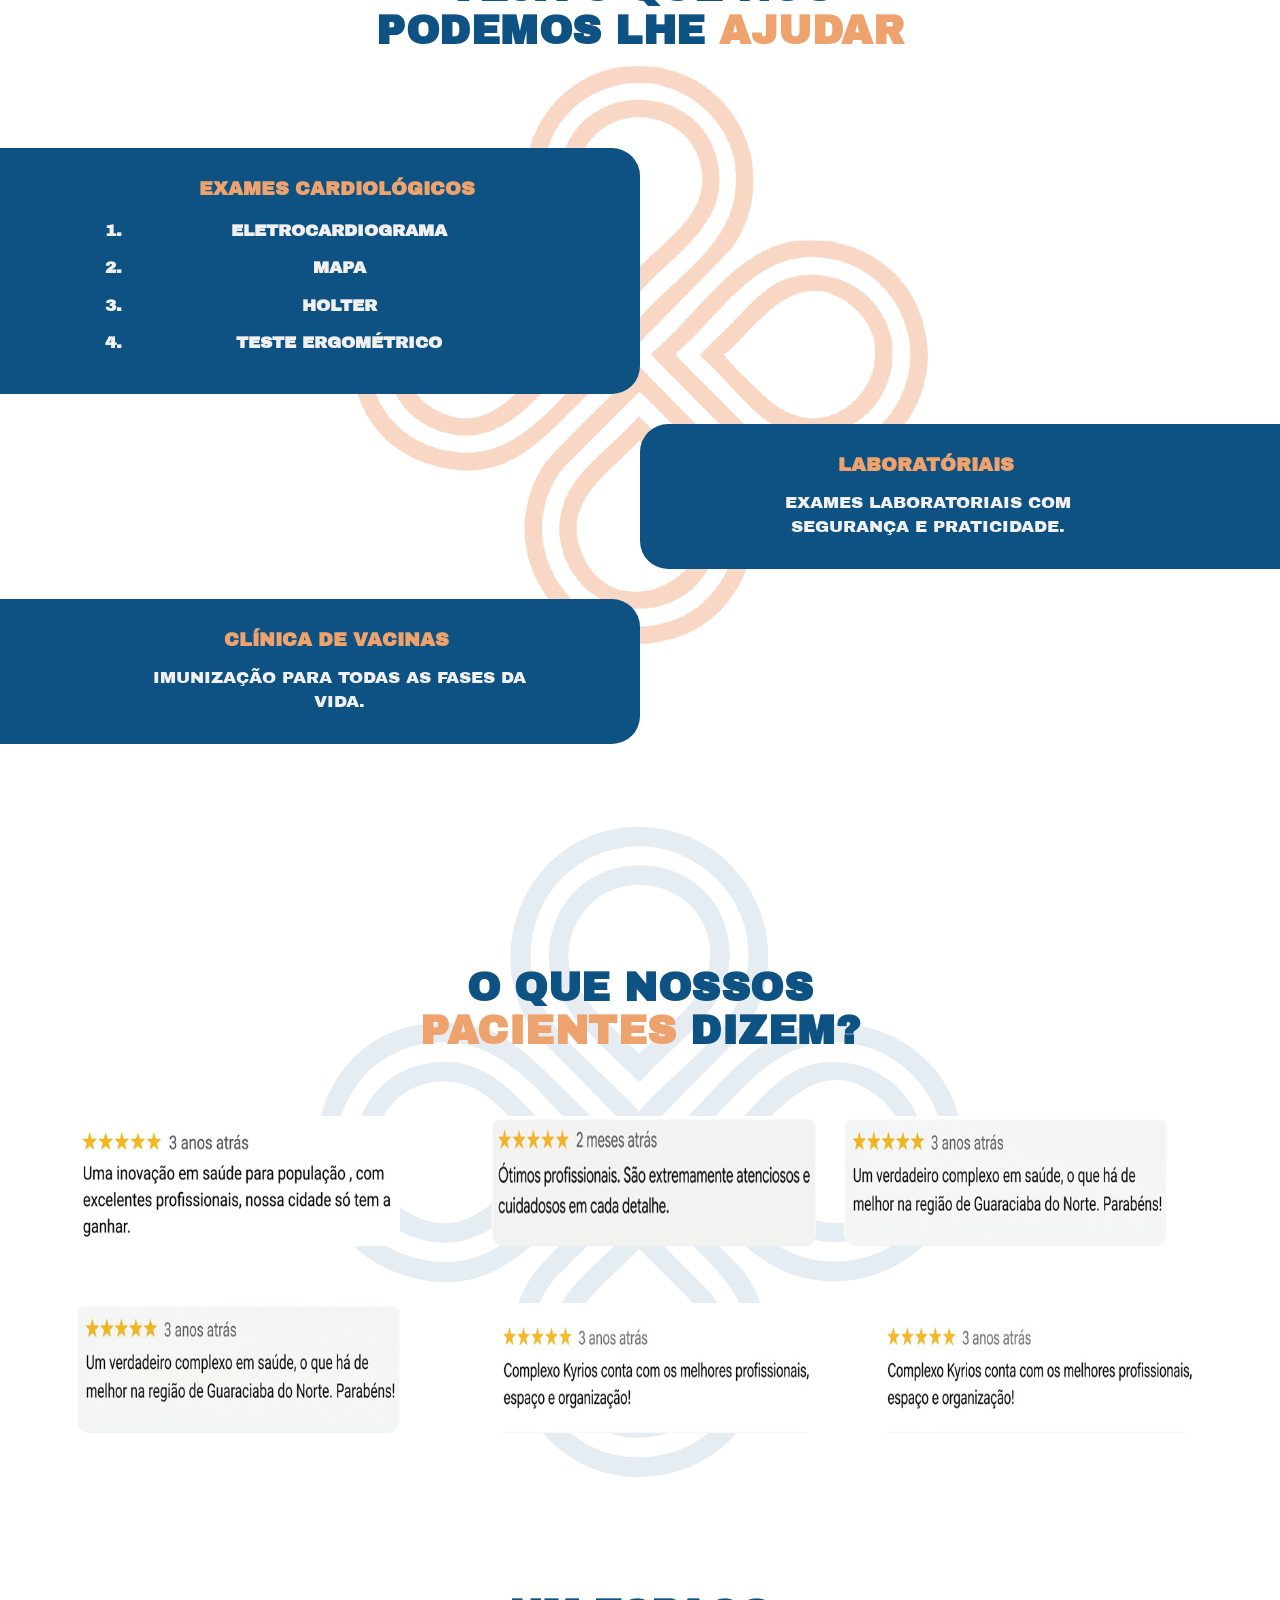
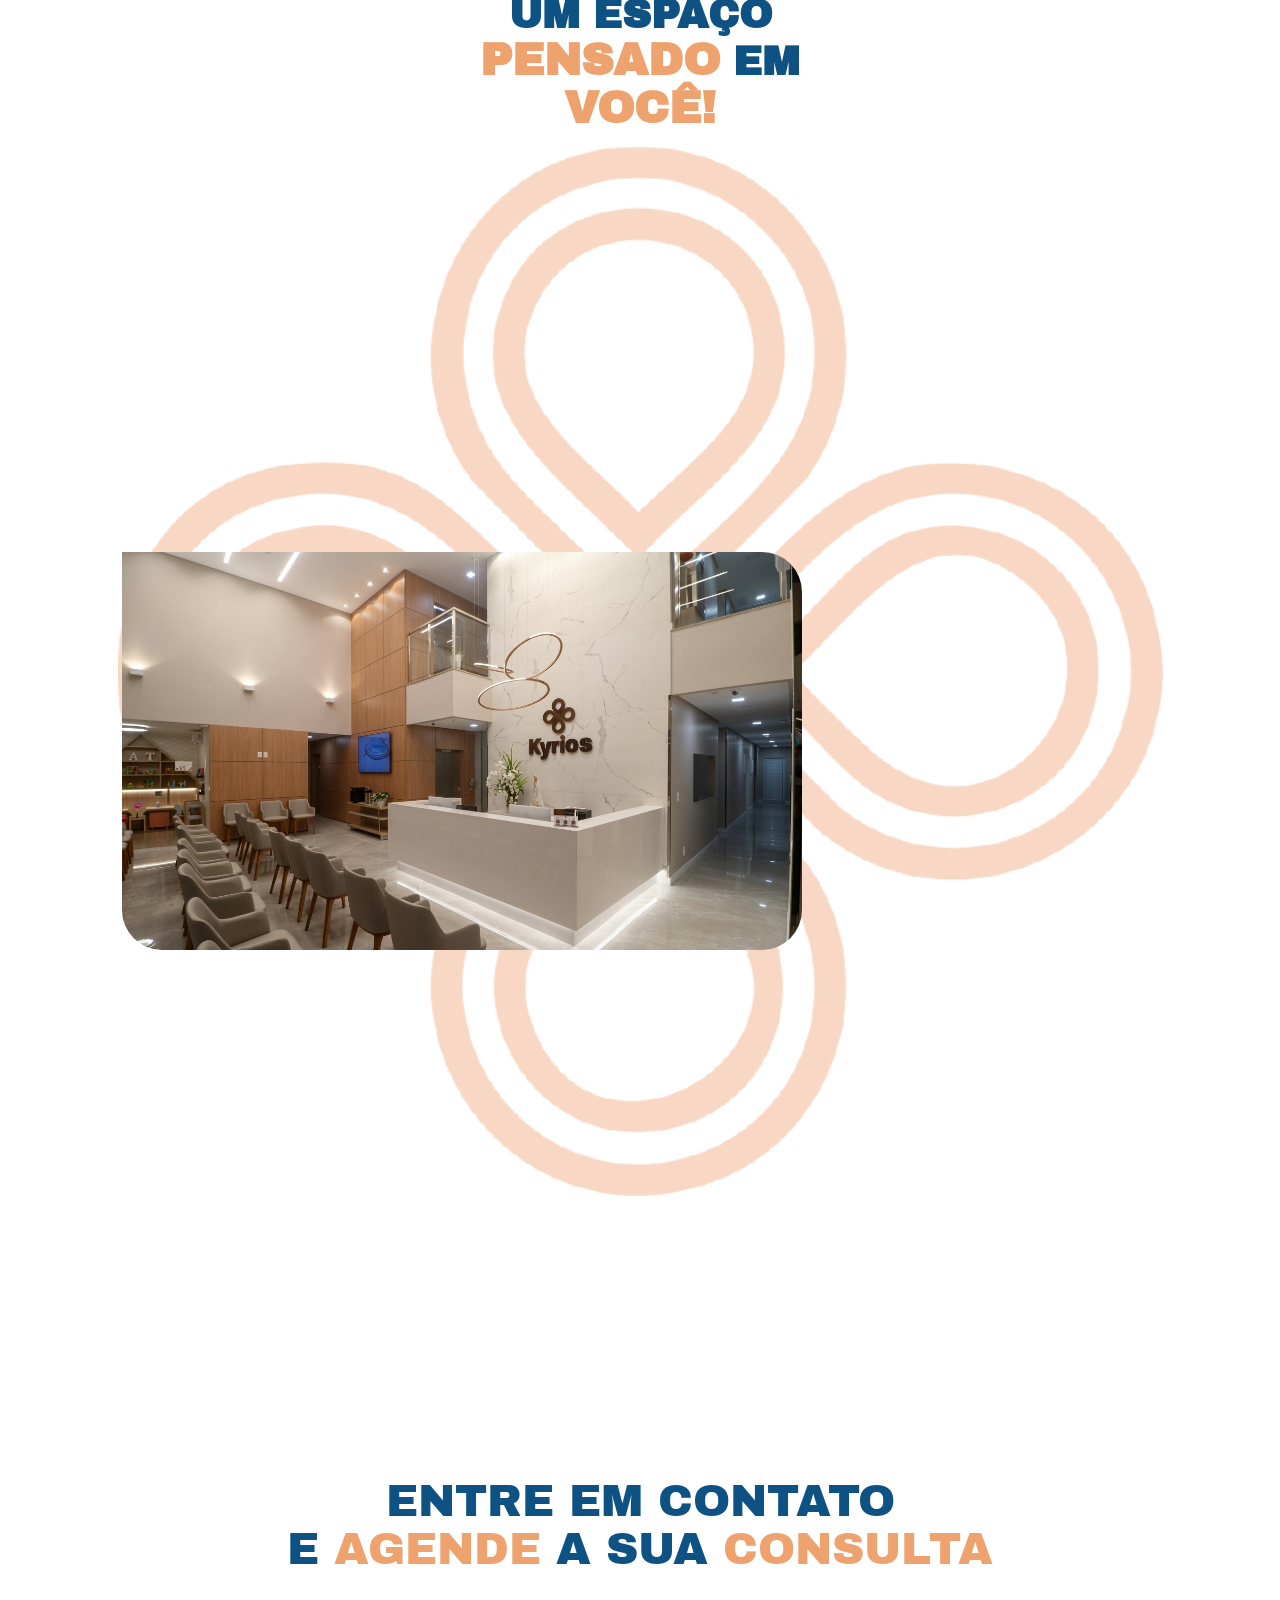
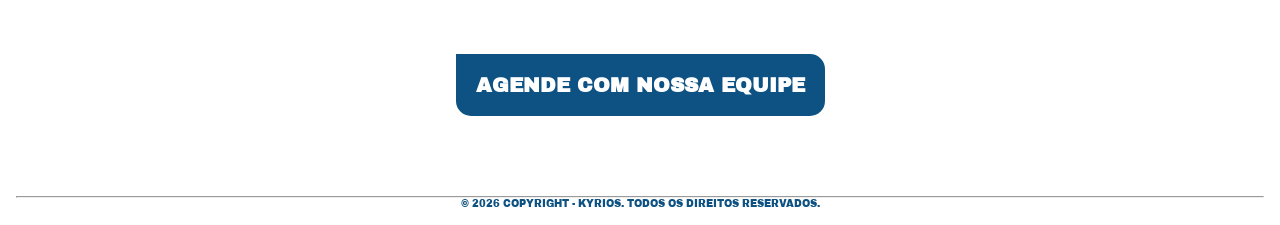
==== commit 41335790: "Add files via upload" ====
--- a/index.html
+++ b/index.html
@@ -1,127 +1,821 @@
 <!DOCTYPE html>
-<html lang="pt-BR">
+<html lang="pt-br">
+
 <head>
-<meta charset="UTF-8">
-<meta name="viewport" content="width=device-width, initial-scale=1.0">
-<title>Mikaele & Erivan — 19.12.2026</title>
-<link rel="preconnect" href="https://fonts.googleapis.com">
-<link rel="preconnect" href="https://fonts.gstatic.com" crossorigin>
-<link href="https://fonts.googleapis.com/css2?family=Alex+Brush&family=Cormorant+Garamond:ital,wght@0,400;0,500;0,600;1,400;1,500&family=Jost:wght@300;400;500;600&display=swap" rel="stylesheet">
-<link rel="stylesheet" href="style.css">
+    <meta charset="UTF-8">
+    <meta name="viewport" content="width=device-width, initial-scale=1.0">
+    <title>kyrios</title>
+    <link rel="stylesheet" href="./styles.css">
+    <link rel="stylesheet" href="https://cdn.jsdelivr.net/npm/swiper@11/swiper-bundle.min.css" />
+    <link rel="preconnect" href="https://fonts.googleapis.com">
+    <link rel="icon" type="logok" href="./img/logok.svg">
+    <link rel="preconnect" href="https://fonts.gstatic.com" crossorigin>
+    <link
+        href="https://fonts.googleapis.com/css2?family=Archivo+Black&family=Inconsolata:wght@200..900&family=Josefin+Sans:ital,wght@0,100..700;1,100..700&family=Poppins:wght@300;400;500;700&display=swap"
+        rel="stylesheet">
+
+
+
 </head>
+
 <body>
-
-<div class="card">
-
-  <!-- HERO -->
-  <div class="hero">
-    <img src="casal-mikaele-erivan.jpg" alt="Mikaele e Erivan">
-    <div class="hero-caption">
-      <p class="hero-eyebrow">VAMOS NOS CASAR</p>
-      <p class="hero-names script">Mikaele &amp; Erivan</p>
-      <p class="hero-date">19.12.2026</p>
-      <div class="hero-sprig">
-        <svg viewBox="0 0 100 20" fill="none" stroke="currentColor" stroke-width="1"><path d="M0 10h35M65 10h35"/><path d="M50 4c-4 3-4 9 0 12 4-3 4-9 0-12z"/></svg>
-      </div>
-    </div>
-  </div>
-
-  <!-- COUNTDOWN -->
-  <div class="countdown" id="countdown">
-    <div class="cell"><div class="num" id="cd-days">--</div><div class="label">DIAS</div></div>
-    <div class="cell"><div class="num" id="cd-hours">--</div><div class="label">HORAS</div></div>
-    <div class="cell"><div class="num" id="cd-mins">--</div><div class="label">MINUTOS</div></div>
-    <div class="cell"><div class="num" id="cd-secs">--</div><div class="label">SEGUNDOS</div></div>
-  </div>
-
-  <!-- VERSE -->
-  <div class="verse-wrap">
-    <p class="verse">
-      &ldquo;Acima de tudo, tenham amor, pois o amor une perfeitamente todas as coisas.&rdquo;
-      <span class="verse-ref">COLOSSENSES 3:14</span>
-    </p>
-  </div>
-
-  <div class="divider"></div>
-
-  <!-- CEREMONY -->
-  <div class="event">
-    <div class="igreja"><img src="./igreja.jpeg" alt=""></div>
-    <div class="event-icon">
-      <svg viewBox="0 0 24 24" fill="none" stroke="currentColor" stroke-width="1.3" stroke-linecap="round" stroke-linejoin="round"><path d="M12 2v4"/><path d="M12 3l7 5v2H5V8l7-5z"/><path d="M5 10v10h14V10"/><path d="M10 20v-6h4v6"/></svg>
-    </div>
-    <p class="event-title">Cerimônia</p>
-    <div class="event-rule"></div>
-    <p class="event-time">19.12.2026 &middot; 15H00</p>
-    <p class="event-place">Capela Mãe de Deus</p>
-    <p class="event-sub">Santuário Diocesano Nossa Senhora de Fátima</p>
-    <a class="event-btn" href="https://maps.app.goo.gl/3Bsu7WDM3tcpPMU39" target="_blank" rel="noopener">VER LOCALIZAÇÃO</a>
-  </div>
-
-  <div class="divider"></div>
-
-  <!-- RECEPTION -->
-  <div class="event">
-    <div class="event-icon">
-      <svg viewBox="0 0 24 24" fill="none" stroke="currentColor" stroke-width="1.3" stroke-linecap="round" stroke-linejoin="round"><path d="M6 3l1 7a5 5 0 0010 0l1-7"/><path d="M12 15v6"/><path d="M8 21h8"/></svg>
-    </div>
-    <p class="event-title">Recepção</p>
-    <div class="event-rule"></div>
-    <p class="event-time">APÓS A CERIMÔNIA</p>
-    <p class="event-place">Paulinho Society Beer</p>
-    <a class="event-btn" href="https://www.google.com/maps/search/?api=1&query=Paulinho+Society+Beer" target="_blank" rel="noopener">VER LOCALIZAÇÃO</a>
-  </div>
-
-  <!-- ACTIONS -->
-  <div class="actions">
-    <a class="btn btn-solid" href="https://wa.me/558896921764" target="_blank" rel="noopener">
-      <svg viewBox="0 0 24 24" fill="currentColor"><path d="M12.04 2C6.58 2 2.13 6.45 2.13 11.91c0 1.75.46 3.46 1.32 4.96L2.05 22l5.25-1.38a9.87 9.87 0 004.74 1.21h.01c5.46 0 9.91-4.45 9.91-9.91 0-2.65-1.03-5.14-2.9-7.01A9.82 9.82 0 0012.04 2zm5.79 14.13c-.24.68-1.4 1.33-1.93 1.4-.49.07-1.11.1-1.79-.11-.41-.13-.94-.3-1.62-.6-2.85-1.23-4.71-4.1-4.85-4.29-.14-.19-1.16-1.54-1.16-2.94s.73-2.09 1-2.38c.26-.29.57-.36.76-.36s.38 0 .55.01c.18.01.41-.07.64.49.24.58.81 2 .88 2.14.07.15.12.32.02.51-.09.19-.14.31-.28.48-.14.16-.29.36-.41.49-.14.14-.28.29-.12.57.16.28.71 1.17 1.53 1.9 1.05.94 1.94 1.23 2.22 1.37.28.14.44.12.6-.07.16-.19.68-.79.87-1.06.18-.27.36-.22.61-.13.24.09 1.55.73 1.82.86.26.13.44.19.5.3.07.11.07.62-.17 1.3z"/></svg>
-      Confirmar presença
-    </a>
-    
-    <p class="presente">Presentear o casal</p>
-    <p class="sug">Sua presença é nosso maior presente.<br> Na dúvida sobre o que nos<br> presentear, disponibilizamos a opção via Pix.</p>
-    
-    <a class="btn btn-outline"  id="pix-btn">
-      <br>
-      <svg viewBox="0 0 24 24" fill="none" stroke="currentColor" stroke-width="1.5" stroke-linecap="round" stroke-linejoin="round"><path d="M12 3l4 4-4 4-4-4 4-4z"/><path d="M12 13l4 4-4 4-4-4 4-4z"/><path d="M3 12l4-4 4 4-4 4-4-4z"/><path d="M13 12l4-4 4 4-4 4-4-4z"/></svg>
-      50.929.514/0001-02
-    </a>
-    <a href="50.929.514/0001-02"></a>
-    <p class="pix-note"><strong>*SELECIONE PARA COPIAR</strong></p>
-  </div>
-
-  <!-- FOOTER -->
-  <div class="footer">
-    <p class="script">Mikaele &amp; Erivan</p>
-    <p>COM CARINHO, ESPERAMOS POR VOCÊ</p>
-  </div>
-
-</div>
-
-<script>
-  // Contagem regressiva até 19/12/2026 15:00 (horário local do visitante).
-  // Esta é a única parte em JavaScript da página; o restante é HTML e CSS puros.
-  var weddingDate = new Date("2026-12-19T15:00:00");
-
-  function updateCountdown(){
-    var now = new Date();
-    var diff = weddingDate - now;
-    if (diff < 0) diff = 0;
-
-    var d = Math.floor(diff / (1000*60*60*24));
-    var h = Math.floor((diff % (1000*60*60*24)) / (1000*60*60));
-    var m = Math.floor((diff % (1000*60*60)) / (1000*60));
-    var s = Math.floor((diff % (1000*60)) / 1000);
-
-    document.getElementById('cd-days').textContent  = d;
-    document.getElementById('cd-hours').textContent = String(h).padStart(2,'0');
-    document.getElementById('cd-mins').textContent  = String(m).padStart(2,'0');
-    document.getElementById('cd-secs').textContent  = String(s).padStart(2,'0');
-  }
-  updateCountdown();
-  setInterval(updateCountdown, 1000);
-</script>
+    <footer class="cabecalho">
+        <div class="logo"> <img src="./img/logoo.png" alt="logo"></div>
+        <div class="fundo">
+            <img src="img/Prancheta 1-80.jpg" class="clinica" alt="img background">
+
+            <h1 class="titulo">
+                O <span class="destaque-hero">mais completo</span> centro
+                <br class="quebra-desktop">
+                de especialidades médicas
+                <br class="quebra-desktop">
+                radiologia e ambulatório
+                <br class="quebra-desktop">
+                da região <span class="destaque-hero">da Ibiapaba</span>
+            </h1>
+            <div class="botao"><a
+                    href="https://api.whatsapp.com/send?phone=558892333533&text=Olá! Gostaria de agendar uma consulta."
+                    target="_blank">AGENDE COM NOSSA EQUIPE</a></div>
+        </div>
+    </footer>
+
+
+
+
+
+
+    <section class="especialidades">
+        <p class="trinta texto direita">contamos com mais de 30 especialidades médicas.</p>
+
+        <h2 class="titulo-especialidades">CONHEÇA NOSSOS <span class="destaque-esp">ESPECIALISTAS</span></h2>
+        <div class="agenda"><img src="./img/agenda.png" alt=""></div>
+
+
+
+        <div class="especialistas swiper">
+            <div class="swiper-wrapper">
+
+                <!-- Card 1 -->
+                <div class="swiper-slide">
+                    <div class="dotores">
+                        <img src="./img/pediatra3.png" class="catarina" alt="pediatra">
+                    </div>
+                    <div class="nome-med">
+                        <p class="nomed">DR. CATARINA</p>
+                        <p class="nomede">Pediatra</p>
+                    </div>
+                    <a id="Dr. catarina" class="botao-confira" onclick="toggleConfira(event, this)">
+                        <span class="texto-btn">CONFIRA</span>
+                        <div class="conteudo-expandido">
+                            <p class="especialidadem">pediatra</p>
+                            <p class="especialidadem">05/10</p>
+                            <p class="especialidadem">segunda à sexta</p>
+                            <p class="especialidadem">horário: </p>
+
+                            <span class="btn-fechar">Fechar ✕</span>
+                        </div>
+                    </a>
+                </div>
+
+                <!-- Card 2 (Adicione mais slides conforme necessário) -->
+
+                <div class="swiper-slide">
+                    <div class="dotores">
+                        <img src="./img/otorrino.png" class="catarina" alt="pediatra">
+                    </div>
+                    <div class="nome-med">
+                        <p class="nomed">DR. hyngridd</p>
+                        <p class="nomede">otorrinolaringologista</p>
+
+                    </div>
+                    <a id="DR. Hyngridd" class="botao-confira" onclick="toggleConfira(event, this)">
+                        <span class="texto-btn">CONFIRA</span>
+                        <div class="conteudo-expandido">
+                            <p class="especialidadem">otorrinolaringologista</p>
+                            <p class="especialidadem">05/10</p>
+
+                            <p class="especialidadem">segunda à sexta</p>
+                            <p class="especialidadem">horário: </p>
+                            <span class="btn-fechar">Fechar ✕</span>
+                        </div>
+                    </a>
+                </div>
+
+
+                <div class="swiper-slide">
+                    <div class="dotores">
+                        <img src="./img/psqui.png" class="catarina" alt="pediatra">
+                    </div>
+                    <div class="nome-med">
+                        <p class="nomed">DR.catarine</p>
+                        <p class="nomede">Pisquiatra</p>
+                    </div>
+                    <a id="DR. Catarine" class="botao-confira" onclick="toggleConfira(event, this)">
+                        <span class="texto-btn">CONFIRA</span>
+                        <div class="conteudo-expandido">
+                            <p class="especialidadem">psiquiatra</p>
+                            <p class="especialidadem">05/10</p>
+                            <p class="especialidadem">segunda à sexta</p>
+                            <p class="especialidadem">horário: </p>
+                            <span class="btn-fechar">Fechar ✕</span>
+                        </div>
+                    </a>
+                </div>
+
+
+                <div class="swiper-slide">
+                    <div class="dotores">
+                        <img src="./img/elinaldo1.png" class="catarina" alt="pediatra">
+                    </div>
+                    <div class="nome-med">
+                        <p class="nomed">DR.elinaldo</p>
+                        <p class="nomede">ginecologista & obstetra</p>
+                    </div>
+                    <a id="Dr. Elinaldo" class="botao-confira" onclick="toggleConfira(event, this)">
+                        <span class="texto-btn">CONFIRA</span>
+                        <div class="conteudo-expandido">
+                            <p class="especialidadem">ginecologista & obstetra</p>
+                            <p class="especialidadem">05/10</p>
+                            <p class="especialidadem">segunda à sexta</p>
+                            <p class="especialidadem">horário: </p>
+
+                            <span class="btn-fechar">Fechar ✕</span>
+                        </div>
+                    </a>
+                </div>
+
+                <div class="swiper-slide">
+                    <div class="dotores">
+                        <img src="./img/pneumo.png" class="catarina" alt="pediatra">
+                    </div>
+                    <div class="nome-med">
+                        <p class="nomed">DR. alex rodrigues</p>
+                        <p class="nomede">pneumologista</p>
+                    </div>
+                    <a id="DR.alex rodrigues" class="botao-confira" onclick="toggleConfira(event, this)">
+                        <span class="texto-btn">CONFIRA</span>
+                        <div class="conteudo-expandido">
+                            <p class="especialidadem">pneumologista</p>
+                            <p class="especialidadem">05/10</p>
+                            <p class="especialidadem">segunda à sexta</p>
+                            <p class="especialidadem">horário: </p>
+
+                            <span class="btn-fechar">Fechar ✕</span>
+                        </div>
+                    </a>
+                </div>
+
+                <div class="swiper-slide">
+                    <div class="dotores">
+                        <img src="./img/neuro.png" class="catarina" alt="pediatra">
+                    </div>
+                    <div class="nome-med">
+                        <p class="nomed">DR. igor tavares</p>
+                        <p class="nomede">neurologista</p>
+
+                    </div>
+                    <a id="DR. igor tavares" class="botao-confira" onclick="toggleConfira(event, this)">
+                        <span class="texto-btn">CONFIRA</span>
+                        <div class="conteudo-expandido">
+                            <p class="especialidadem">neurologista</p>
+                            <p class="especialidadem">05/10</p>
+                            <p class="especialidadem">segunda à sexta</p>
+                            <p class="especialidadem">horário: </p>
+
+                            <span class="btn-fechar">Fechar ✕</span>
+                        </div>
+                    </a>
+                </div>
+
+                <div class="swiper-slide">
+                    <div class="dotores">
+                        <img src="./img/orto.png" class="catarina" alt="pediatra">
+                    </div>
+                    <div class="nome-med">
+                        <p class="nomed">DR. wendel alcântera</p>
+                        <p class="nomede">ortopedista<br> cirurgião de joelho</p>
+
+                    </div>
+                    <a id="DR. wendel alcântera" class="botao-confira" onclick="toggleConfira(event, this)">
+                        <span class="texto-btn">CONFIRA</span>
+                        <div class="conteudo-expandido">
+                            <p class="especialidadem">ortopedista / cirurgião de joelho</p>
+                            <p class="especialidadem">05/10</p>
+                            <p class="especialidadem">segunda à sexta</p>
+                            <p class="especialidadem">horário: </p>
+
+                            <span class="btn-fechar">Fechar ✕</span>
+                        </div>
+                    </a>
+                </div>
+
+                <div class="swiper-slide">
+                    <div class="dotores">
+                        <img src="./img/clinico.png" class="catarina" alt="pediatra">
+                    </div>
+                    <div class="nome-med">
+                        <p class="nomed">DR. thiago queiroz</p>
+                        <p class="nomede">clínico geral</p>
+
+                    </div>
+                    <a id="DR. thiago queiroz" class="botao-confira" onclick="toggleConfira(event, this)">
+                        <span class="texto-btn">CONFIRA</span>
+                        <div class="conteudo-expandido">
+                            <p class="especialidadem">clínico geral & ultrassonografista</p>
+                            <p class="especialidadem">05/10</p>
+                            <p class="especialidadem">segunda à sexta</p>
+                            <p class="especialidadem">horário: </p>
+
+                            <span class="btn-fechar">Fechar ✕</span>
+                        </div>
+                    </a>
+                </div>
+
+                <div class="swiper-slide">
+                    <div class="dotores">
+                        <img src="./img/esteta.png" class="catarina" alt="pediatra">
+                    </div>
+                    <div class="nome-med">
+                        <p class="nomed">luanda carla</p>
+                        <p class="nomede">enfermeira esteta</p>
+
+                    </div>
+                    <a id="luanda carla oliveira" class="botao-confira" onclick="toggleConfira(event, this)">
+                        <span class="texto-btn">CONFIRA</span>
+                        <div class="conteudo-expandido">
+                            <p class="especialidadem">enfermeira esteta</p>
+                            <p class="especialidadem">05/10</p>
+                            <p class="especialidadem">segunda à sexta</p>
+                            <p class="especialidadem">horário: </p>
+
+                            <span class="btn-fechar">Fechar ✕</span>
+                        </div>
+                    </a>
+                </div>
+
+                <div class="swiper-slide">
+                    <div class="dotores">
+                        <img src="./img/fono.png" class="catarina" alt="pediatra">
+                    </div>
+                    <div class="nome-med">
+                        <p class="nomed">DRa. zulnara lira</p>
+                        <p class="nomede">fonoaudiologa</p>
+
+                    </div>
+                    <a id="DRa. zulnara lira" class="botao-confira" onclick="toggleConfira(event, this)">
+                        <span class="texto-btn">CONFIRA</span>
+                        <div class="conteudo-expandido">
+                            <p class="especialidadem">fonoaudiologa</p>
+                            <p class="especialidadem">05/10</p>
+                            <p class="especialidadem">segunda à sexta</p>
+                            <p class="especialidadem">horário: </p>
+
+                            <span class="btn-fechar">Fechar ✕</span>
+                        </div>
+                    </a>
+                </div>
+
+                <div class="swiper-slide">
+                    <div class="dotores">
+                        <img src="./img/fisio.png" class="catarina" alt="pediatra">
+                    </div>
+                    <div class="nome-med">
+                        <p class="nomed">DRa. lívia barroso</p>
+                        <p class="nomede">fisioterapeuta</p>
+
+                    </div>
+                    <a id="DRa. lívia barroso" class="botao-confira" onclick="toggleConfira(event, this)">
+                        <span class="texto-btn">CONFIRA</span>
+                        <div class="conteudo-expandido">
+                            <p class="especialidadem">fisioterapeuta</p>
+                            <p class="especialidadem">05/10</p>
+                            <p class="especialidadem">segunda à sexta</p>
+                            <p class="especialidadem">horário: </p>
+
+                            <span class="btn-fechar">Fechar ✕</span>
+                        </div>
+                    </a>
+                </div>
+
+                <div class="swiper-slide">
+                    <div class="dotores">
+                        <img src="./img/feridas.png" class="catarina" alt="pediatra">
+                    </div>
+                    <div class="nome-med">
+                        <p class="nomed">nádia craveiro</p>
+                        <p class="nomede">enfermeira</p>
+
+                    </div>
+                    <a id="nádia craveiro" class="botao-confira" onclick="toggleConfira(event, this)">
+                        <span class="texto-btn">CONFIRA</span>
+                        <div class="conteudo-expandido">
+                            <p class="especialidadem">enfermeira especialista em feridas</p>
+                            <p class="especialidadem">05/10</p>
+                            <p class="especialidadem">segunda à sexta</p>
+                            <p class="especialidadem">horário: </p>
+
+                            <span class="btn-fechar">Fechar ✕</span>
+                        </div>
+                    </a>
+                </div>
+
+                <div class="swiper-slide">
+                    <div class="dotores">
+                        <img src="./img/endo.png" class="catarina" alt="pediatra">
+                    </div>
+                    <div class="nome-med">
+                        <p class="nomed">Dr. diego almeida</p>
+                        <p class="nomede">gastroenterologista<br>
+                            & endoscopista</p>
+
+                    </div>
+                    <a id="Dr. diego almeida" class="botao-confira" onclick="toggleConfira(event, this)">
+                        <span class="texto-btn">CONFIRA</span>
+                        <div class="conteudo-expandido">
+                            <p class="especialidadem">gastroenterologista & endoscopista</p>
+                            <p class="especialidadem">05/10</p>
+                            <p class="especialidadem">segunda à sexta</p>
+                            <p class="especialidadem">horário: </p>
+
+                            <span class="btn-fechar">Fechar ✕</span>
+                        </div>
+                    </a>
+                </div>
+
+                <div class="swiper-slide">
+                    <div class="dotores">
+                        <img src="./img/cardi.png" class="catarina" alt="pediatra">
+                    </div>
+                    <div class="nome-med">
+                        <p class="nomed">Dr. joão paulo</p>
+                        <p class="nomede">cardiologista<br> & ecocardiografista</p>
+
+                    </div>
+                    <a id="Dr. joão paulo" class="botao-confira" onclick="toggleConfira(event, this)">
+                        <span class="texto-btn">CONFIRA</span>
+                        <div class="conteudo-expandido">
+                            <p class="especialidadem">cardiologista & ecocardiografista</p>
+                            <p class="especialidadem">05/10</p>
+                            <p class="especialidadem">segunda à sexta</p>
+                            <p class="especialidadem">horário: </p>
+
+                            <span class="btn-fechar">Fechar ✕</span>
+                        </div>
+                    </a>
+                </div>
+
+                <div class="swiper-slide">
+                    <div class="dotores">
+                        <img src="./img/osteta.png" class="catarina" alt="pediatra">
+                    </div>
+                    <div class="nome-med">
+                        <p class="nomed">Dr. johnathan<br> quariguasi</p>
+                        <p class="nomede">osteopata pediátrico</p>
+                    </div>
+                    <a id="Dr. jonathan quariguasi" class="botao-confira" onclick="toggleConfira(event, this)">
+                        <span class="texto-btn">CONFIRA</span>
+                        <div class="conteudo-expandido">
+                            <p class="especialidadem">osteopata pediátrico</p>
+                            <p class="especialidadem">05/10</p>
+                            <p class="especialidadem">segunda à sexta</p>
+                            <p class="especialidadem">horário: </p>
+
+                            <span class="btn-fechar">Fechar ✕</span>
+                        </div>
+                    </a>
+                </div>
+
+                <div class="swiper-slide">
+                    <div class="dotores">
+                        <img src="./img/dermato.png" class="catarina" alt="pediatra">
+                    </div>
+                    <div class="nome-med">
+                        <p class="nomed">Dr. mário timbó</p>
+                        <p class="nomede">dermatologista</p>
+
+                    </div>
+                    <a id="Dr. mário timbó" class="botao-confira" onclick="toggleConfira(event, this)">
+                        <span class="texto-btn">CONFIRA</span>
+                        <div class="conteudo-expandido">
+                            <p class="especialidadem">dermatologista</p>
+                            <p class="especialidadem">05/10</p>
+                            <p class="especialidadem">segunda à sexta</p>
+                            <p class="especialidadem">horário: </p>
+
+                            <span class="btn-fechar">Fechar ✕</span>
+                        </div>
+                    </a>
+                </div>
+
+                <div class="swiper-slide">
+                    <div class="dotores">
+                        <img src="./img/endoscopista.png" class="catarina" alt="pediatra">
+                    </div>
+                    <div class="nome-med">
+                        <p class="nomed">Dr. ernandes duarte</p>
+                        <p class="nomede">cirurgião & endoscopista</p>
+
+                    </div>
+                    <a id="Dr. ernandes duare" class="botao-confira" onclick="toggleConfira(event, this)">
+                        <span class="texto-btn">CONFIRA</span>
+                        <div class="conteudo-expandido">
+                            <p class="especialidadem">cirurgião & endoscopista</p>
+                            <p class="especialidadem">05/10</p>
+                            <p class="especialidadem">segunda à sexta</p>
+                            <p class="especialidadem">horário: </p>
+
+                            <span class="btn-fechar">Fechar ✕</span>
+                        </div>
+                    </a>
+                </div>
+
+                <div class="swiper-slide">
+                    <div class="dotores">
+                        <img src="./img/endocrino.png" class="catarina" alt="pediatra">
+                    </div>
+                    <div class="nome-med">
+                        <p class="nomed">Dr. samuel aguiar</p>
+                        <p class="nomede">endocrinologista</p>
+
+                    </div>
+                    <a id="Dr. samuel aguiar" class="botao-confira" onclick="toggleConfira(event, this)">
+                        <span class="texto-btn">CONFIRA</span>
+                        <div class="conteudo-expandido">
+                            <p class="especialidadem">endocrinologista</p>
+                            <p class="especialidadem">05/10</p>
+                            <p class="especialidadem">segunda à sexta</p>
+                            <p class="especialidadem">horário: </p>
+
+                            <span class="btn-fechar">Fechar ✕</span>
+                        </div>
+                    </a>
+                </div>
+
+                <div class="swiper-slide">
+                    <div class="dotores">
+                        <img src="./img/ortocervical.png" class="catarina" alt="pediatra">
+                    </div>
+                    <div class="nome-med">
+                        <p class="nomed">Dr. arthur soares</p>
+                        <p class="nomede">ortopedista especialista<br> em coluna</p>
+
+                    </div>
+                    <a id="Dr. arthur soares" class="botao-confira" onclick="toggleConfira(event, this)">
+                        <span class="texto-btn">CONFIRA</span>
+                        <div class="conteudo-expandido">
+                            <p class="especialidadem">ortopedista especialista em coluna</p>
+                            <p class="especialidadem">05/10</p>
+                            <p class="especialidadem">segunda à sexta</p>
+                            <p class="especialidadem">horário: </p>
+
+                            <span class="btn-fechar">Fechar ✕</span>
+                        </div>
+                    </a>
+                </div>
+
+                <div class="swiper-slide">
+                    <div class="dotores">
+                        <img src="./img/clinicogeral.png" class="catarina" alt="pediatra">
+                    </div>
+                    <div class="nome-med">
+                        <p class="nomed">Dr. Ewerton Uchôa</p>
+                        <p class="nomede">clínico geral</p>
+
+                    </div>
+                    <a id="Dr. Ewerton uchôa" class="botao-confira" onclick="toggleConfira(event, this)">
+                        <span class="texto-btn">CONFIRA</span>
+                        <div class="conteudo-expandido">
+                            <p class="especialidadem">clínico geral</p>
+                            <p class="especialidadem">05/10</p>
+                            <p class="especialidadem">segunda à sexta</p>
+                            <p class="especialidadem">horário: </p>
+
+                            <span class="btn-fechar">Fechar ✕</span>
+                        </div>
+                    </a>
+                </div>
+
+
+
+                <div class="swiper-slide">
+                    <div class="dotores">
+                        <img src="./img/ortodentista.png" class="catarina" alt="pediatra">
+                    </div>
+                    <div class="nome-med">
+                        <p class="nomed">Dra. Gemimma rego</p>
+                        <p class="nomede">dentista</p>
+
+                    </div>
+                    <a id="Dra. Gemimma rego" class="botao-confira" onclick="toggleConfira(event, this)">
+                        <span class="texto-btn">CONFIRA</span>
+                        <div class="conteudo-expandido">
+                            <p class="especialidadem">ortodentista | Implantodontista | Odontopediatra</p>
+                            <p class="especialidadem">05/10</p>
+                            <p class="especialidadem">segunda à sexta</p>
+                            <p class="especialidadem">horário: </p>
+
+                            <span class="btn-fechar">Fechar ✕</span>
+                        </div>
+                    </a>
+                </div>
+
+                <div class="swiper-slide">
+                    <div class="dotores">
+                        <img src="./img/reumatologista.png" class="catarina" alt="pediatra">
+                    </div>
+                    <div class="nome-med">
+                        <p class="nomed">Dr. Yure Azevedo</p>
+                        <p class="nomede">Reumatologista</p>
+
+                    </div>
+                    <a id="Dr. Yure Azevedo" class="botao-confira" onclick="toggleConfira(event, this)">
+                        <span class="texto-btn">CONFIRA</span>
+                        <div class="conteudo-expandido">
+                            <p class="especialidadem">Reumatologista</p>
+                            <p class="especialidadem">05/10</p>
+                            <p class="especialidadem">segunda à sexta</p>
+                            <p class="especialidadem">horário: </p>
+
+                            <span class="btn-fechar">Fechar ✕</span>
+                        </div>
+                    </a>
+                </div>
+
+
+                <div class="swiper-slide">
+                    <div class="dotores">
+                        <img src="./img/saudemental.png" class="catarina" alt="pediatra">
+                    </div>
+                    <div class="nome-med">
+                        <p class="nomed">Dra. Luenda Ramos</p>
+                        <p class="nomede">Clínica Geral e<br> Saúde Mental</p>
+
+                    </div>
+                    <a id="Dra. Luenda Ramos" class="botao-confira" onclick="toggleConfira(event, this)">
+                        <span class="texto-btn">CONFIRA</span>
+                        <div class="conteudo-expandido">
+                            <p class="especialidadem">Clínica Geral e Saúde Mental</p>
+                            <p class="especialidadem">05/10</p>
+                            <p class="especialidadem">segunda à sexta</p>
+                            <p class="especialidadem">horário: </p>
+
+                            <span class="btn-fechar">Fechar ✕</span>
+                        </div>
+                    </a>
+                </div>
+
+                <div class="swiper-slide">
+                    <div class="dotores">
+                        <img src="./img/vascular.png" class="catarina" alt="pediatra">
+                    </div>
+                    <div class="nome-med">
+                        <p class="nomed">Dr. Elpidio Ribeiro</p>
+                        <p class="nomede">Cirurgião Vascular</p>
+
+                    </div>
+                    <a id="Dr. Elpidio Ribeiro" class="botao-confira" onclick="toggleConfira(event, this)">
+                        <span class="texto-btn">CONFIRA</span>
+                        <div class="conteudo-expandido">
+                            <p class="especialidadem">Cirurgião Vascular</p>
+                            <p class="especialidadem">05/10</p>
+                            <p class="especialidadem">segunda à sexta</p>
+                            <p class="especialidadem">horário: </p>
+
+                            <span class="btn-fechar">Fechar ✕</span>
+                        </div>
+                    </a>
+                </div>
+
+                <div class="swiper-slide">
+                    <div class="dotores">
+                        <img src="./img/urologista.png" class="catarina" alt="pediatra">
+                    </div>
+                    <div class="nome-med">
+                        <p class="nomed">Dr. Mateus Araújo</p>
+                        <p class="nomede">Urologista</p>
+
+                    </div>
+                    <a id="Dr. Mateus Araújo" class="botao-confira" onclick="toggleConfira(event, this)">
+                        <span class="texto-btn">CONFIRA</span>
+                        <div class="conteudo-expandido">
+                            <p class="especialidadem">Urologista</p>
+                            <p class="especialidadem">05/10</p>
+                            <p class="especialidadem">segunda à sexta</p>
+                            <p class="especialidadem">horário: </p>
+
+                            <span class="btn-fechar">Fechar ✕</span>
+                        </div>
+                    </a>
+                </div>
+
+
+            </div>
+        </div>
+        
+        <a href="https://api.whatsapp.com/send?phone=558892333533&text=Olá! Gostaria de agendar uma consulta."
+            target="_blank" class="botao-especialista">AGENDE COM NOSSA EQUIPE</a>
+
+        </div>
+    </section>
+
+
+
+
+
+
+
+
+
+
+
+
+
+
+
+
+    <section class="imagem">
+        <div class="r-imagem"><img src="./img/imagens.png" alt=""></div>
+
+        <div>
+            <div class="especialistas swiper">
+                <div class="swiper-wrapper">
+
+                    <!-- Card 1 -->
+                    <div class="swiper-slide">
+                        <div class="dotores">
+                            <img src="./img/tomografia.jpg" class="quadrados" alt="TOMOGRAFIA">
+                        </div>
+                        <p class="exame-imagem">TOMOGRAFIA</p>
+                    </div>
+
+                    <div class="swiper-slide">
+                        <div class="dotores">
+                            <img src="./img/raiox.jpg" class="quadrados" alt="RAIO - X">
+                        </div>
+                        <p class="exame-imagem">RAIO - X</p>
+                    </div>
+
+                       <div class="swiper-slide">
+                        <div class="dotores">
+                            <img src="./img/panoramica.jpeg" class="quadrados" alt="DESIDOMETRIA ÓSSEA">
+                        </div>
+                        <p class="exame-imagem">Raio-X Panorâmico</p>
+                    </div>
+                    <div class="swiper-slide">
+                        <div class="dotores">
+                            <img src="./img/mamo.jpg" class="quadrados" alt="MAMOGRAFIA">
+                        </div>
+                        <p class="exame-imagem">MAMOGRAFIA</p>
+                    </div>
+
+                    <div class="swiper-slide">
+                        <div class="dotores">
+                            <img src="./img/ultra.jpg" class="quadrados" alt="ULTRASSONAGRAFIA">
+                        </div>
+                        <p class="exame-imagem">ULTRASSONAGRAFIA</p>
+                    </div>
+
+                    <div class="swiper-slide">
+                        <div class="dotores">
+                            <img src="./img/desi.jpg" class="quadrados" alt="DESIDOMETRIA ÓSSEA">
+                        </div>
+                        <p class="exame-imagem">DESIDOMETRIA ÓSSEA</p>
+                    </div>
+                   
+                 
+
+
+
+                </div>
+                <a href="https://api.whatsapp.com/send?phone=558892333533&text=Olá! Gostaria de saber os valores dos exames de imagem."
+                    target="_blank" class="botao-imagem">AGENDE COM NOSSA EQUIPE</a>
+            </div>
+        </div>
+    </section>
+
+
+    <section class="exames">
+        <h2 class="ajuda">VEJA O QUE NÓS<br>PODEMOS LHE <span class="aju">AJUDAR</span></h2>
+
+  
+
+        <ul class="exames-lista sem-corte">
+            <p class="cardio">Exames Cardiológicos</p>
+            <li>Eletrocardiograma</li>
+            <li>Mapa</li>
+            <li>Holter</li>
+            <li>Teste Ergométrico</li>
+        </ul>
+
+        <ul class="exames-lista ">
+            <p class="cardio">LABORATÓRIAIS</p>
+            <p class="laboratorial">Exames Laboratoriais com segurança e praticidade.</p>
+
+        </ul>
+
+        <ul class="exames-lista sem-corte">
+            <p class="cardio">clínica de vacinas</p>
+            <p class="laboratorial">imunização para todas as fases da vida.</p>
+
+        </ul>
+
+
+
+        </ul>
+    </section>
+
+
+    <section class="avaliacoes ">
+        <div>
+            <h2 class="pacientes">O QUE NOSSOS<br> <span class="destaque-pacientes">PACIENTES</span> DIZEM?</h2>
+        </div>
+        <div><img src="./img/comentario1.jpg" class="quadrados-azul-esquerdo" alt="quadrado azul"></div>
+        <div><img src="./img/comentario2.jpg" class="quadrados-azul-direito" alt="quadrado azul"></div>
+        <div><img src="./img/cometario3.jpg" class="quadrados-azul-esquerdo" alt="quadrado azul"></div>
+        <div><img src="./img/cometario3.jpg" class="quadrados-azul-esquerdo" alt="quadrado azul"></div>
+        <div><img src="./img/comentario4.jpg" class="quadrados-azul-direito" alt="quadrado azul"></div>
+        <div><img src="./img/comentario4.jpg" class="quadrados-azul-direito" alt="quadrado azul"></div>
+    </section>
+
+    <section class="espaco">
+        <h2 class="espaco-texto">UM ESPAÇO <span class="destaque">PENSADO</span> EM <span class="destaque">VOCÊ!</span>
+        </h2>
+
+        <div class="espaco-imagem direita">
+            <video src="./img/espaco.mp4" autoplay loop muted playsinline></video>
+        </div>
+
+        <div class="espaco-imagem esquerda">
+            <img src="./img/kyrios.jpg" alt="">
+        </div>
+
+        <div class="espaco-mapa direita">
+            <iframe
+                src="https://www.google.com/maps/embed?pb=!1m18!1m12!1m3!1d8072.591261316946!2d-40.75712521934985!3d-4.16121919999999!2m3!1f0!2f0!3f0!3m2!1i1024!2i768!4f13.1!3m3!1m2!1s0x794e51a97142efd%3A0xd5f92c12103e4323!2sComplexo%20de%20Sa%C3%BAde%20Kyrios!5e1!3m2!1spt-BR!2sbr!4v1789613924481!5m2!1spt-BR!2sbr"
+                allowfullscreen="" loading="lazy" referrerpolicy="no-referrer-when-downgrade">
+
+            </iframe>
+        </div>
+
+       
+    </section>
+
+
+
+    <section class="final">
+        <p class="contato">ENTRE EM CONTATO<br> E <span class="destaque-contato">AGENDE</span> A SUA <span
+                class="destaque-contato">CONSULTA</span></p>
+        <div> <a href="https://api.whatsapp.com/send?phone=558892333533&text=Olá! Gostaria de agendar uma consulta."
+                target="_blank" class="botao-contato">AGENDE COM NOSSA EQUIPE</a></div>
+    </section>
+
+    <footer class="roda">
+        <hr>
+        <p class="rodape">© 2026 Copyright - Kyrios. Todos os direitos reservados. </p>
+    </footer>
+
+
+
+    <script src="https://cdn.jsdelivr.net/npm/swiper@11/swiper-bundle.min.js"></script>
+
+
+    <script>
+        const swiper = new Swiper('.especialistas', {
+            grabCursor: true,
+            slidesPerView: 'auto',
+            centeredSlides: true,
+            spaceBetween: 24,
+            pagination: {
+                el: '.swiper-pagination',
+                clickable: true,
+            },
+            breakpoints: {
+                1020: {
+                    spaceBetween: 32,
+                    centeredSlides: false,
+                },
+                1440: {
+                    spaceBetween: 40,
+                    centeredSlides: false,
+                },
+            },
+        });
+    </script>
+
+    <script>
+        function toggleConfira(event, elemento) {
+            event.preventDefault();
+
+            document.querySelectorAll('.botao-confira.ativo').forEach(btn => {
+                if (btn !== elemento) {
+                    btn.classList.remove('ativo');
+                }
+            });
+
+            elemento.classList.toggle('ativo');
+        }
+    </script>
 
 </body>
+
 </html>
--- a/styles.css
+++ b/styles.css
@@ -0,0 +1,60 @@
+@import url("styles/cabecalho.css");
+@import url("styles/especialidades.css");
+@import url("styles/raio.css");
+@import url("styles/exames.css");
+@import url("styles/avaliacoes.css");
+@import url("styles/espaco.css");
+@import url("styles/contato.css");
+@import url("styles/roda.css");
+@import url('https://fonts.googleapis.com/css2?family=Archivo+Black&family=Inconsolata:wght@200..900&family=Josefin+Sans:ital,wght@0,100..700;1,100..700&family=Poppins:wght@300;400;500;700&display=swap');
+
+:root {
+    --azul: #0e5283;
+    --creme: #eea26e;
+    --branco: #ffffff;
+    --cinza: #f0f0f0;
+
+
+    text-transform: uppercase;
+    --fonte-principal: "Archivo Black", sans-serif;
+
+    font-family: "Archivo Black", sans-serif;
+    /* font-weight: 400; */
+
+
+  
+}
+  
+html, body {
+  overflow-x: clip;
+  max-width: 100%;
+}
+
+@keyframes surgir-do-branco {
+    from {
+        opacity: 0;
+    }
+
+    to {
+        opacity: 5;
+    }
+}
+
+html {
+    background: var(--branco);
+    /* garante o branco por trás durante o fade */
+}
+
+body {
+    animation: surgir-do-branco 1.4s ease-out both;
+}
+
+@media (prefers-reduced-motion: reduce) {
+  body { animation: none; }
+}
+
+@media (prefers-reduced-motion: reduce) {
+  body, .trinta, .titulo-especialidades, .especialidades .swiper-slide {
+    animation: none;
+  }
+}
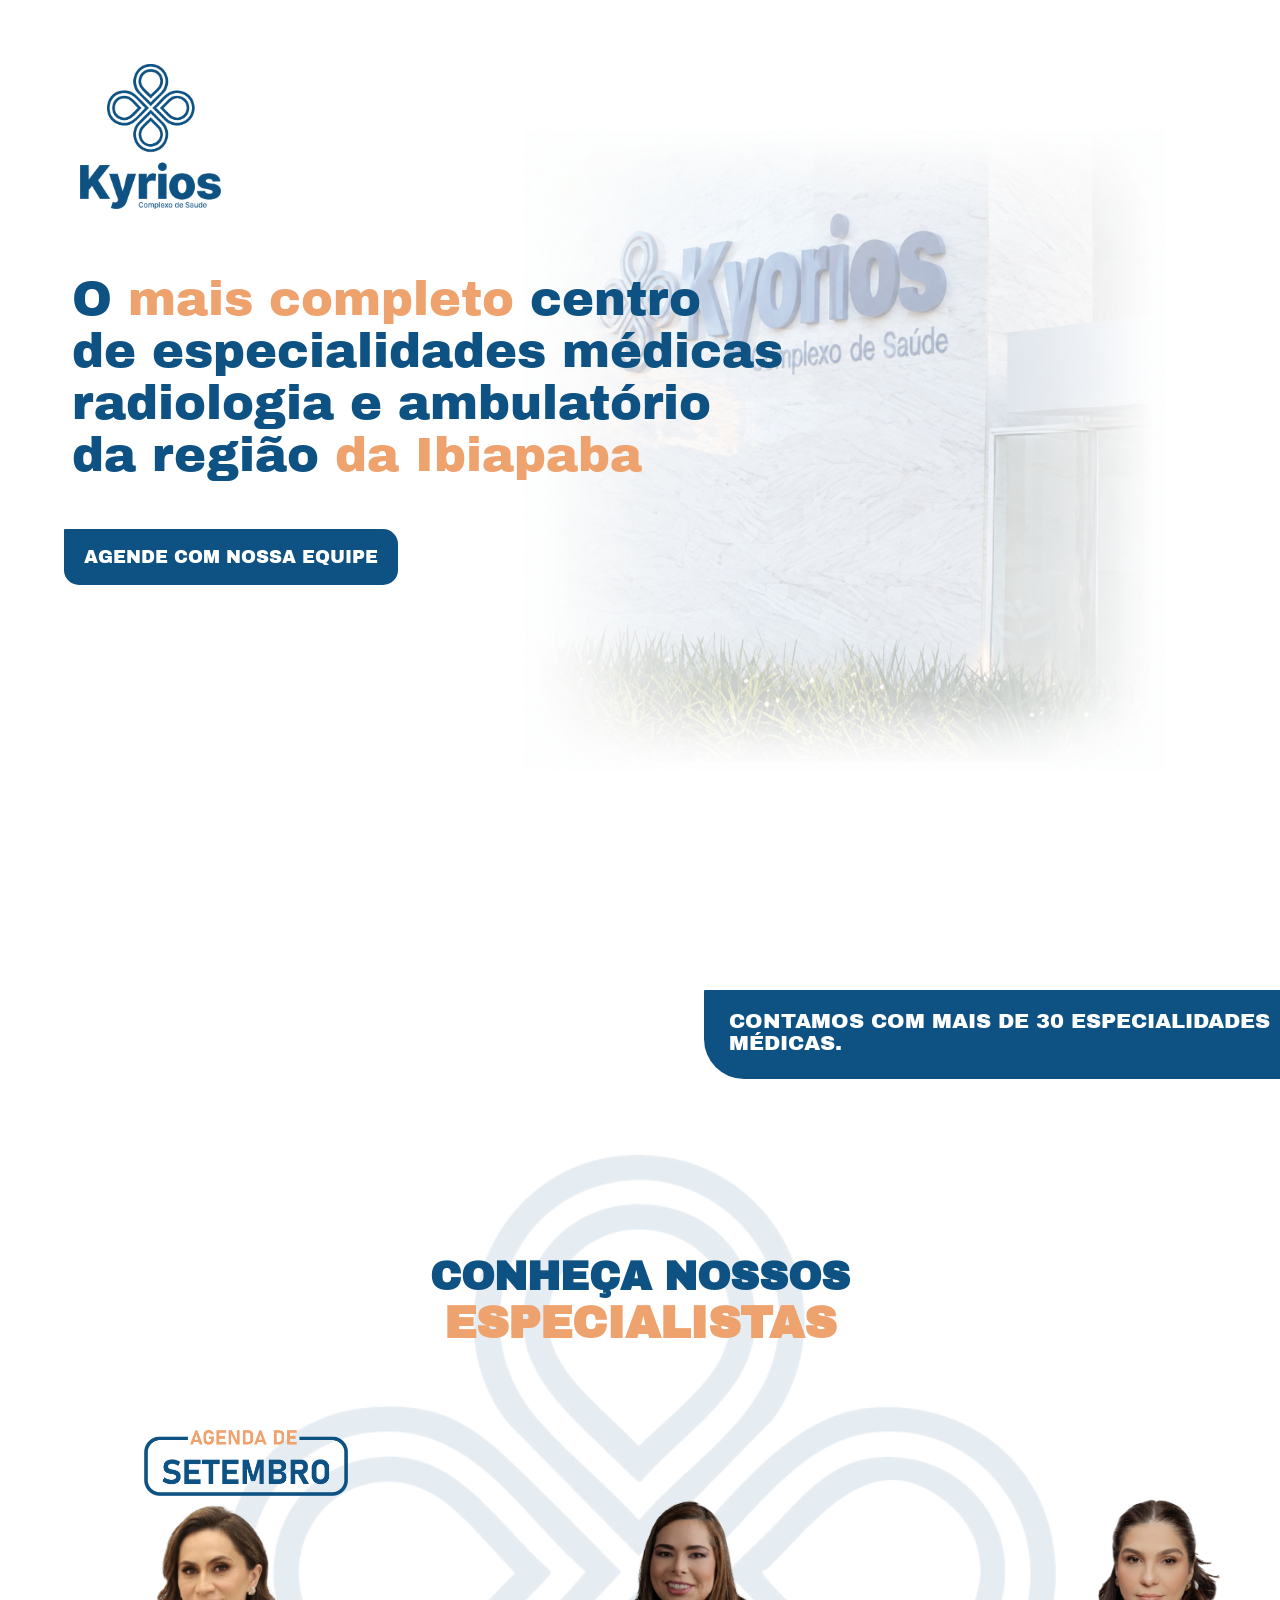
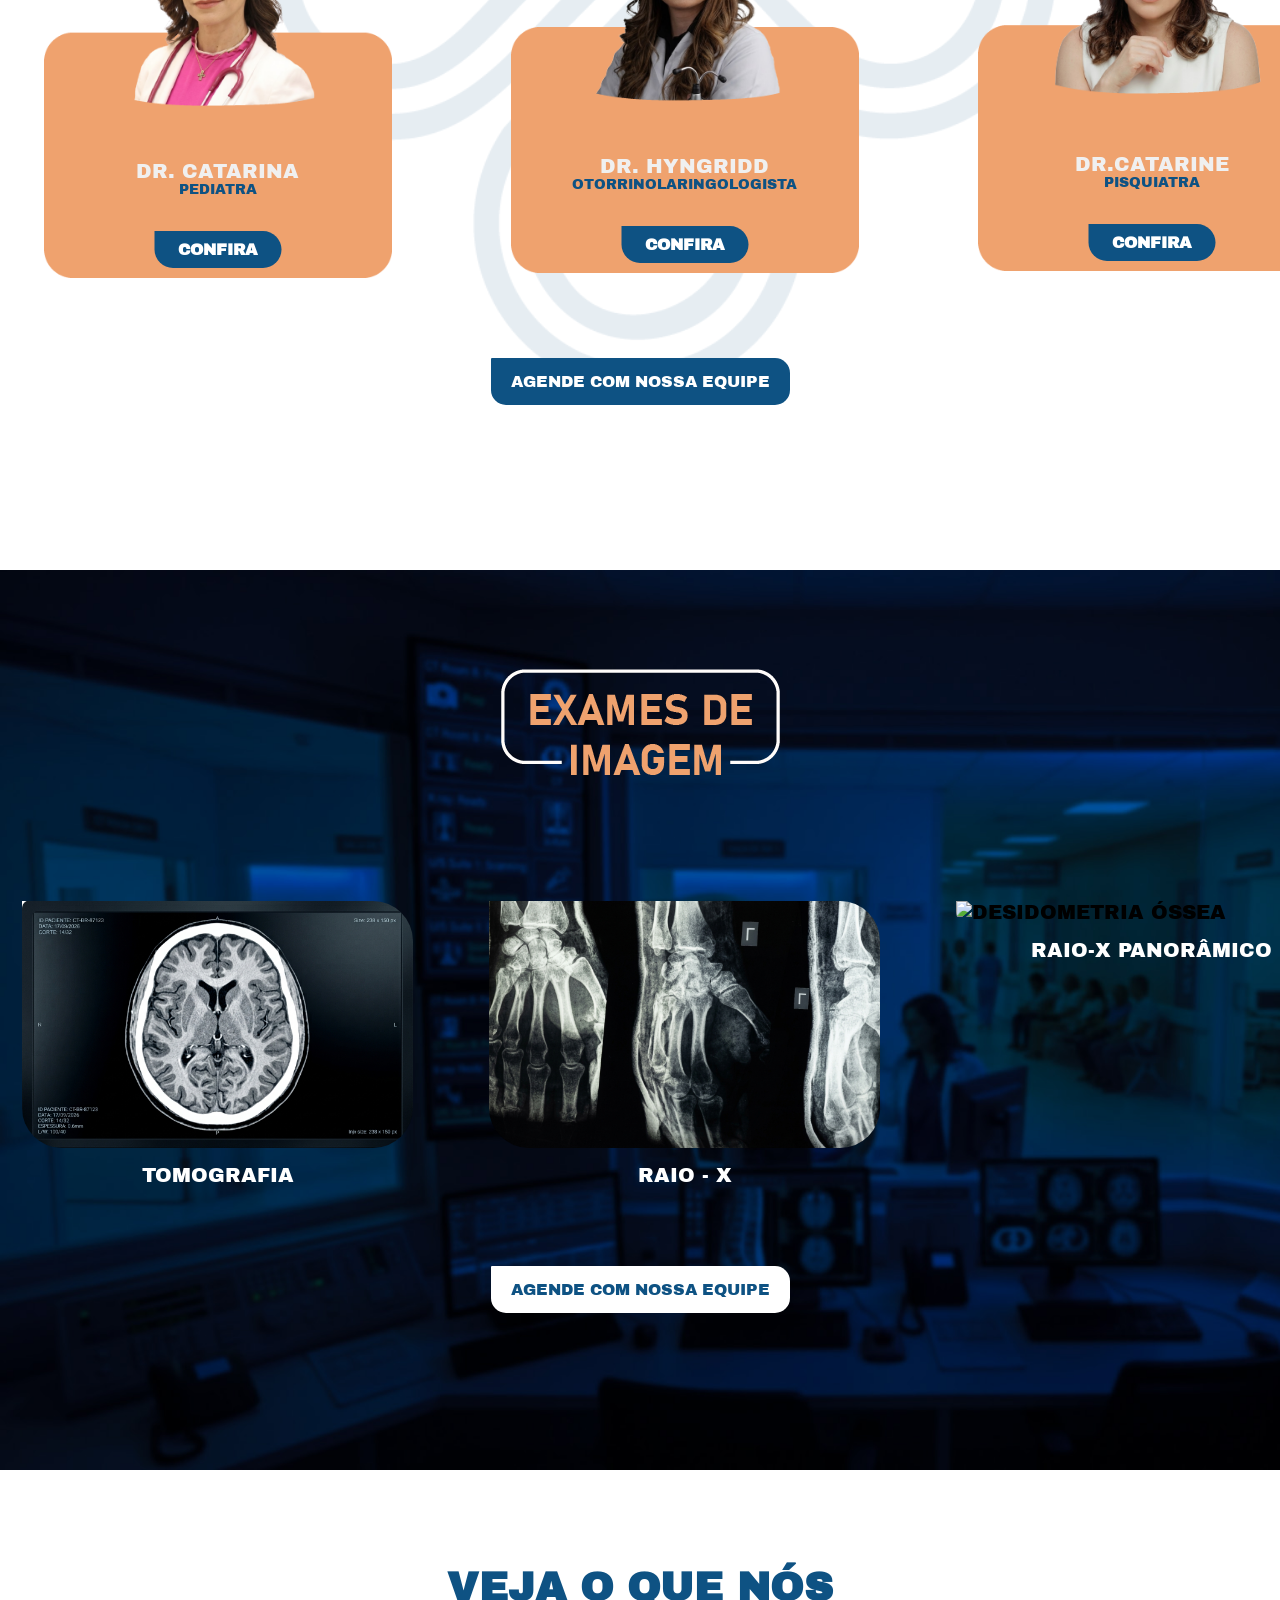
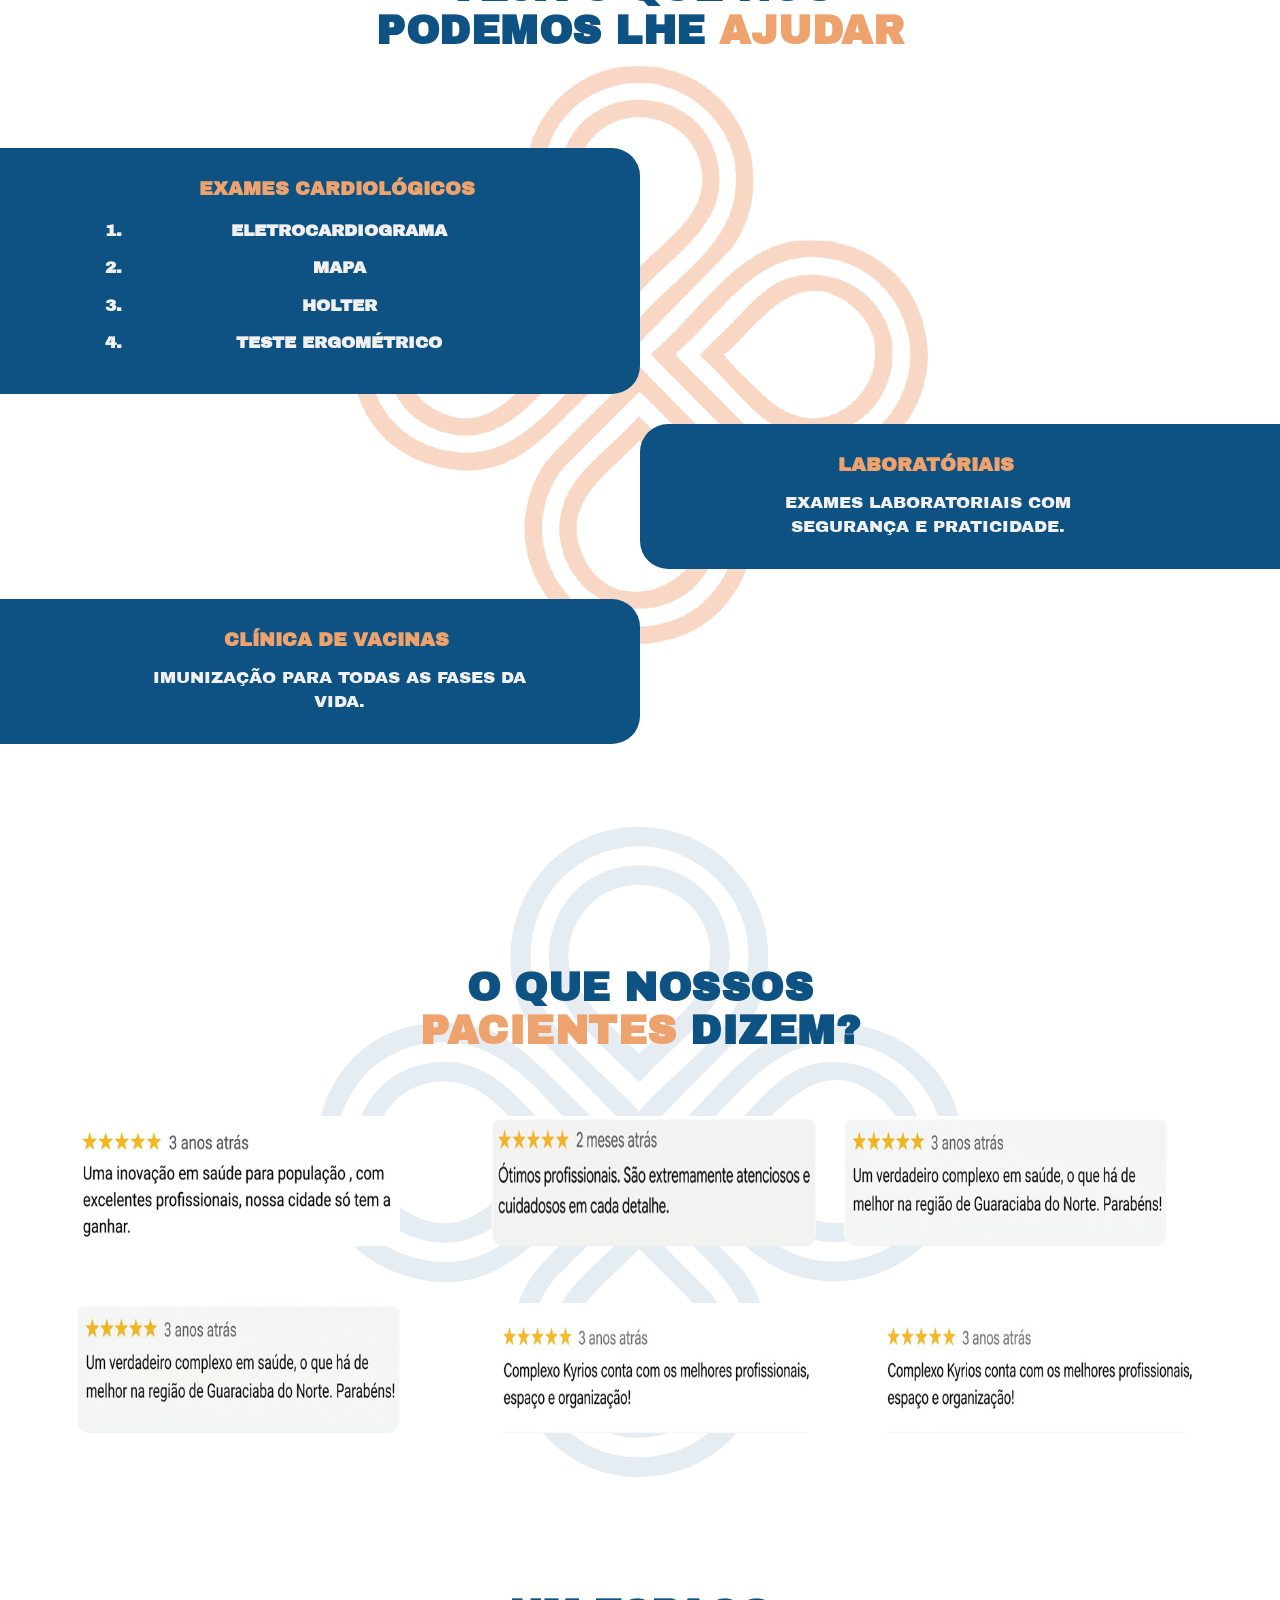
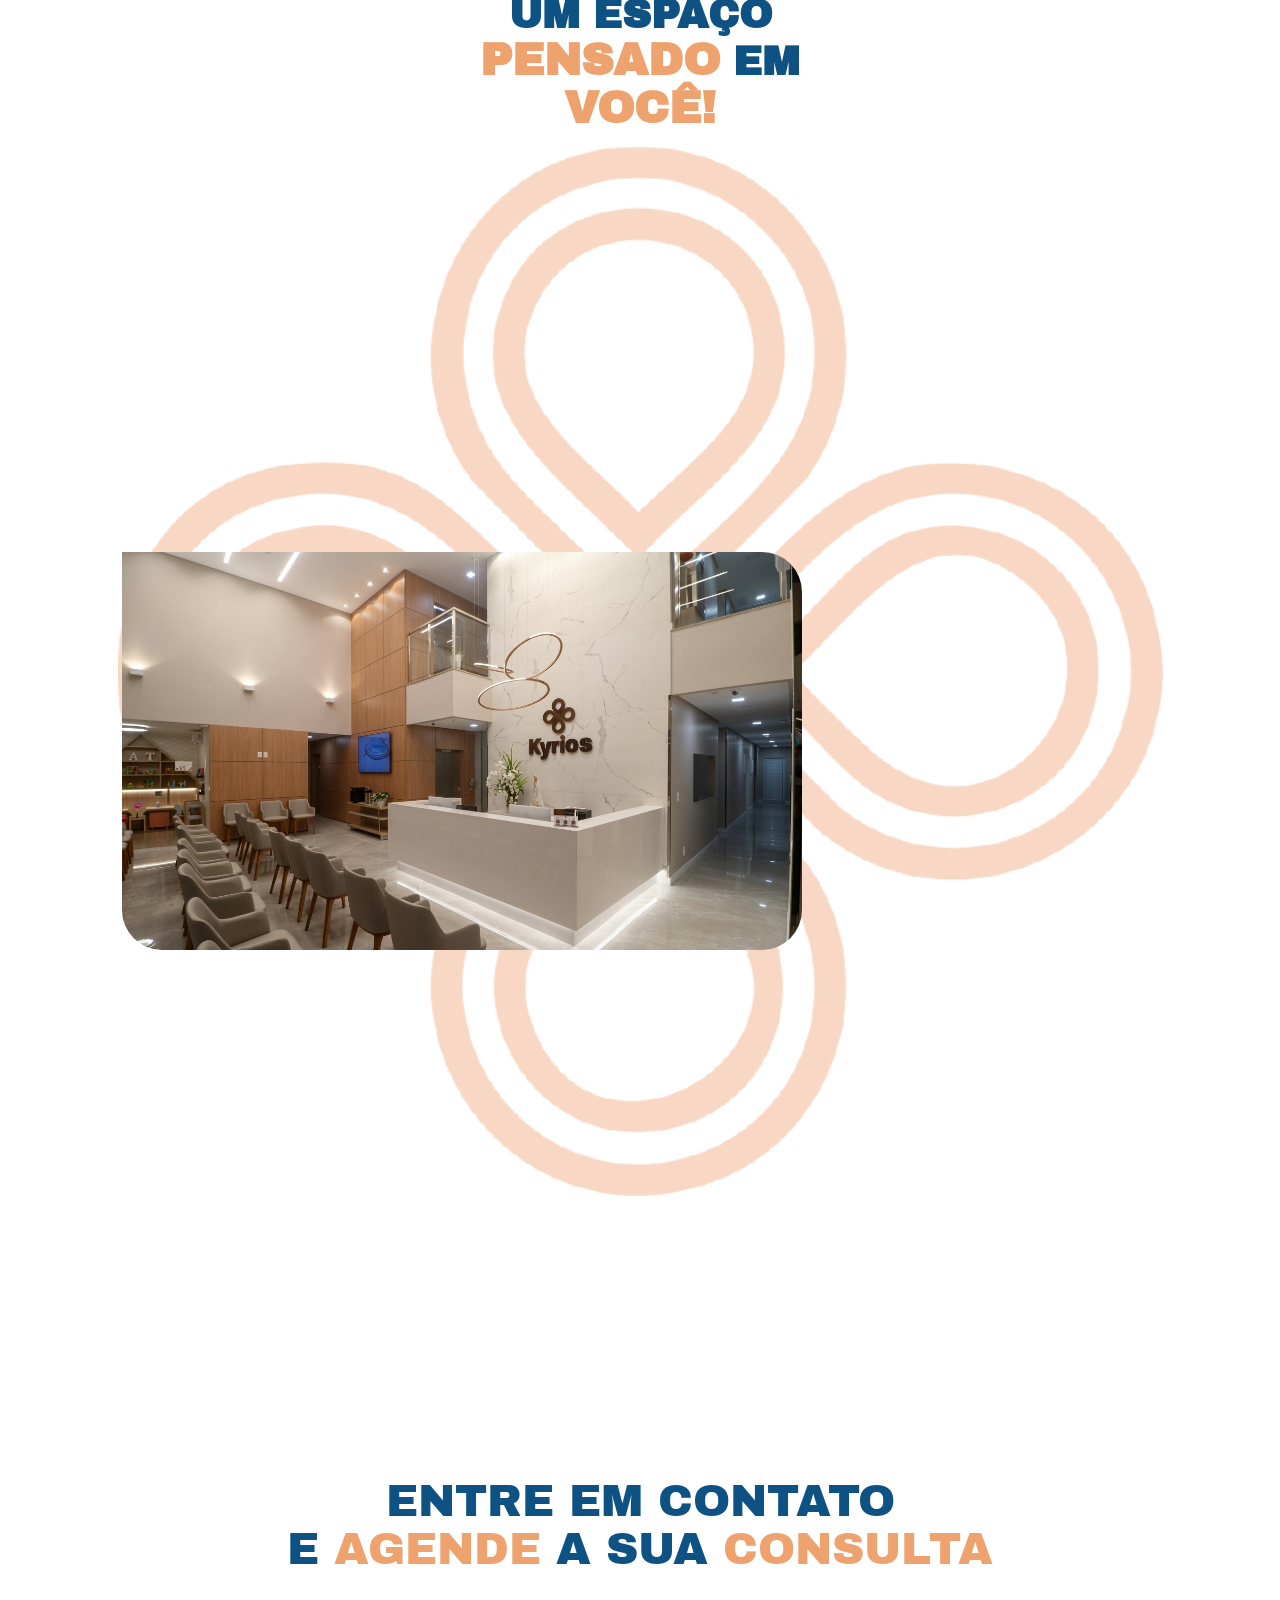
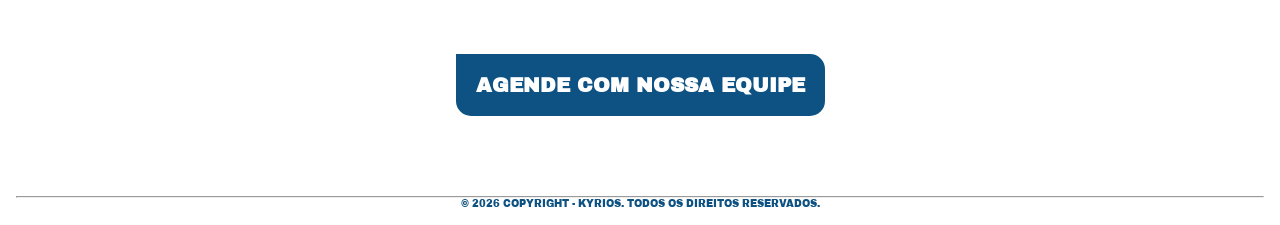
==== commit a04b9518: "Add files via upload" ====
--- a/index.html
+++ b/index.html
@@ -4,11 +4,11 @@
 <head>
     <meta charset="UTF-8">
     <meta name="viewport" content="width=device-width, initial-scale=1.0">
-    <title>kyrios</title>
+    <title>Kyrios</title>
     <link rel="stylesheet" href="./styles.css">
     <link rel="stylesheet" href="https://cdn.jsdelivr.net/npm/swiper@11/swiper-bundle.min.css" />
     <link rel="preconnect" href="https://fonts.googleapis.com">
-    <link rel="icon" type="logok" href="./img/logok.svg">
+    <link rel="icon" type="logok" href="">
     <link rel="preconnect" href="https://fonts.gstatic.com" crossorigin>
     <link
         href="https://fonts.googleapis.com/css2?family=Archivo+Black&family=Inconsolata:wght@200..900&family=Josefin+Sans:ital,wght@0,100..700;1,100..700&family=Poppins:wght@300;400;500;700&display=swap"
@@ -657,7 +657,7 @@
 
                        <div class="swiper-slide">
                         <div class="dotores">
-                            <img src="./img/panoramica.jpeg" class="quadrados" alt="DESIDOMETRIA ÓSSEA">
+                            <img src="./img/panoramico.jpg" class="quadrados" alt="DESIDOMETRIA ÓSSEA">
                         </div>
                         <p class="exame-imagem">Raio-X Panorâmico</p>
                     </div>
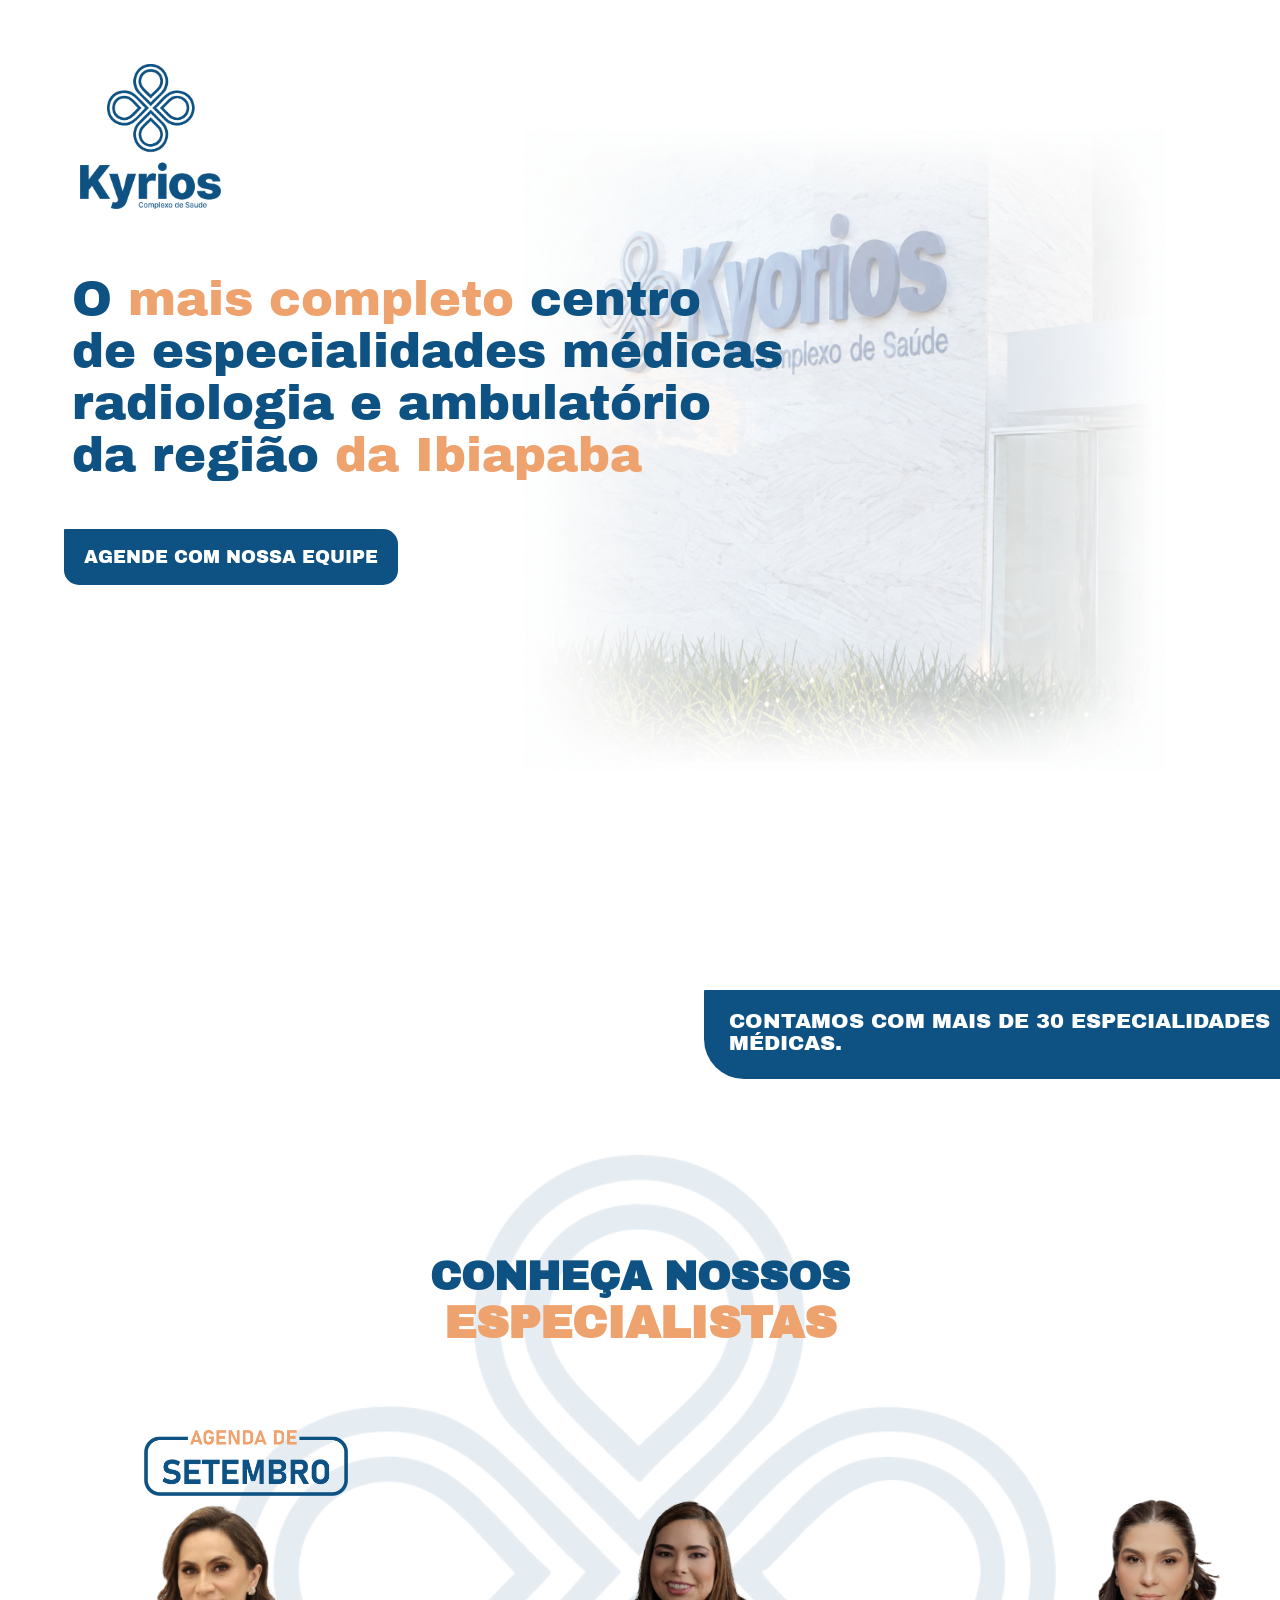
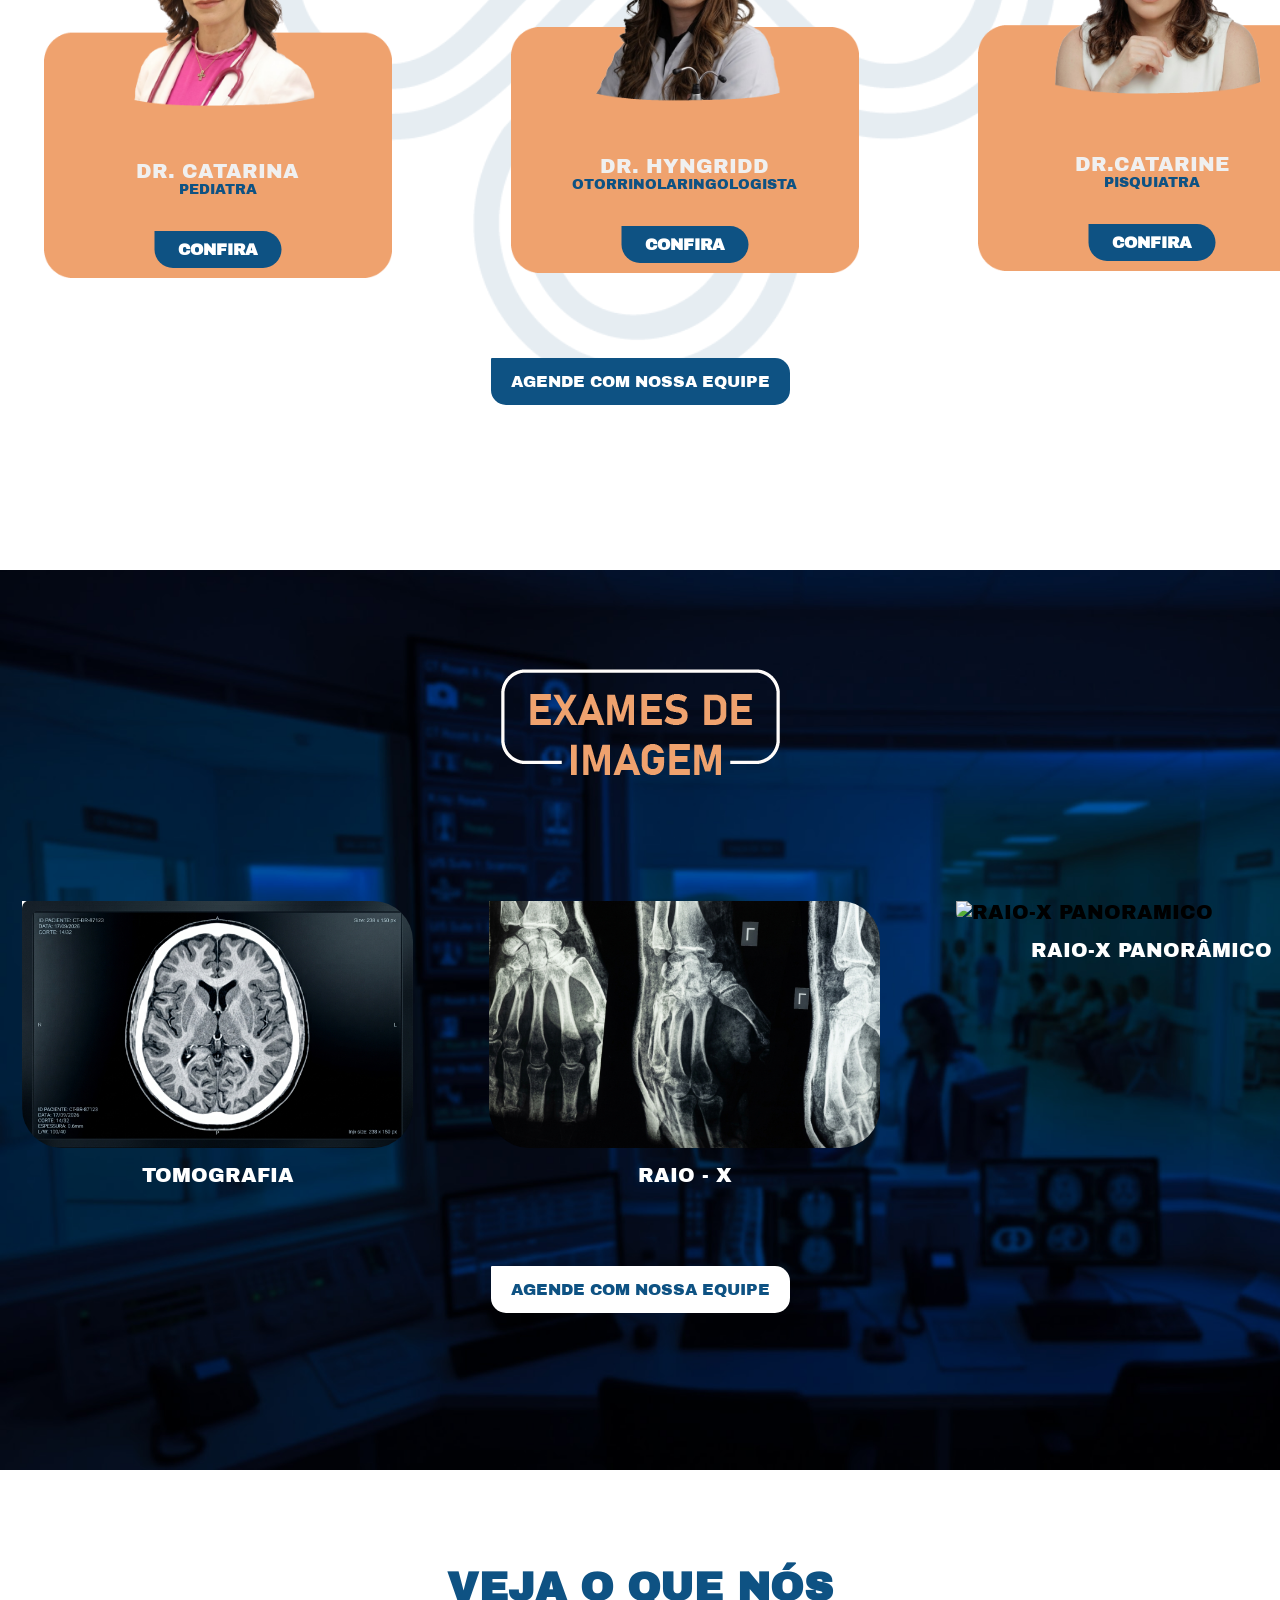
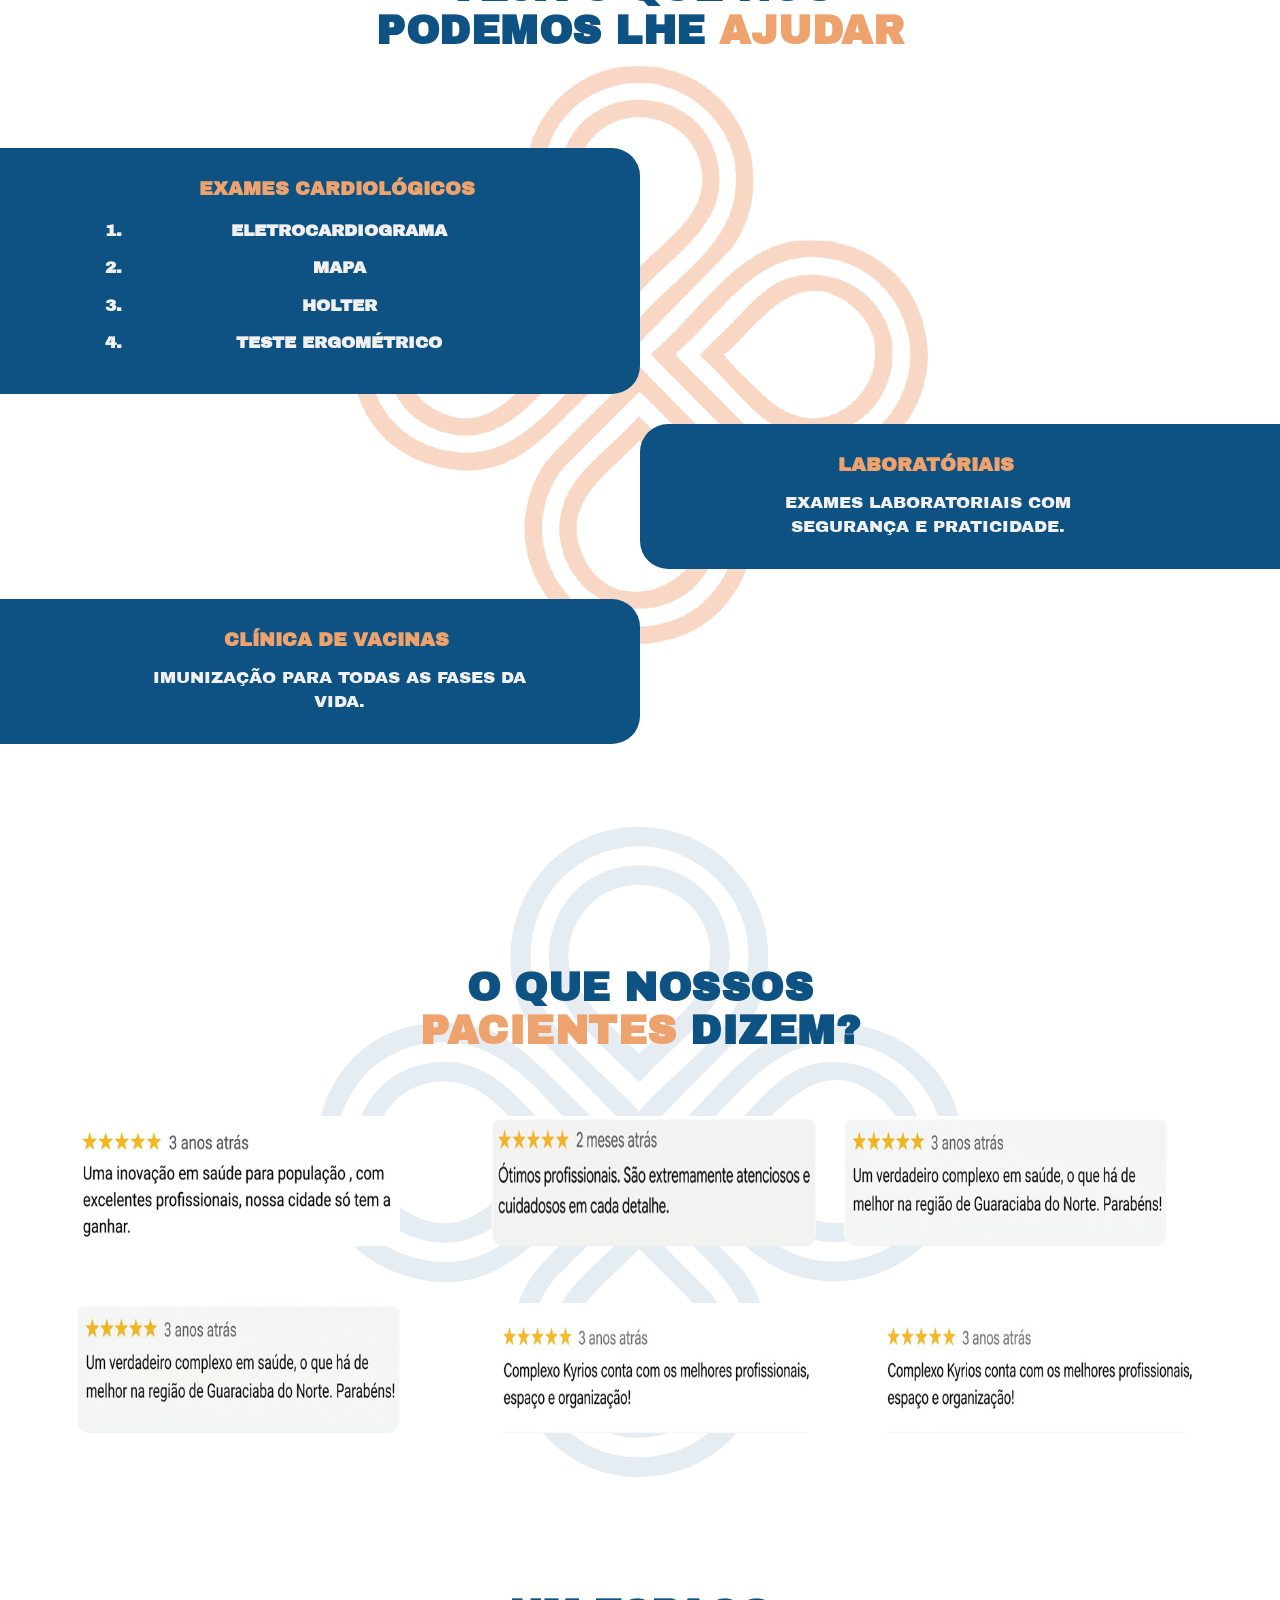
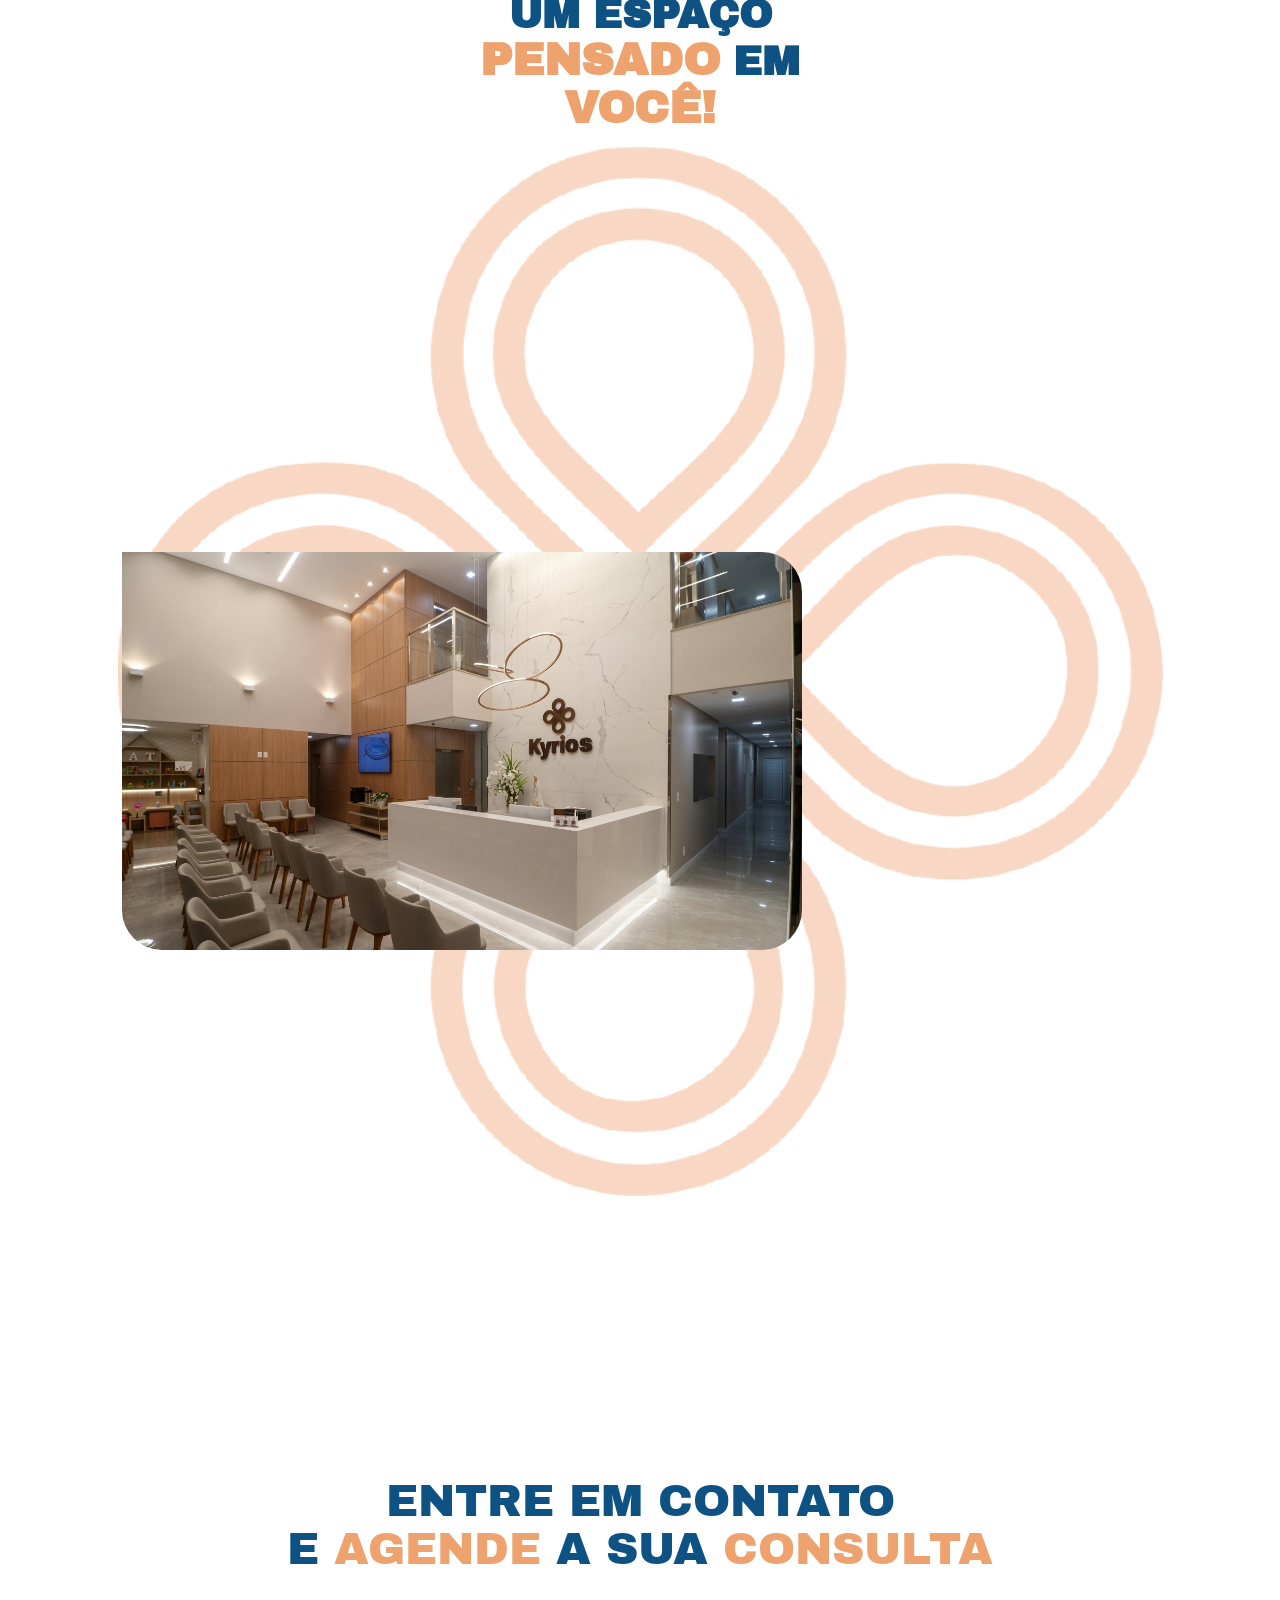
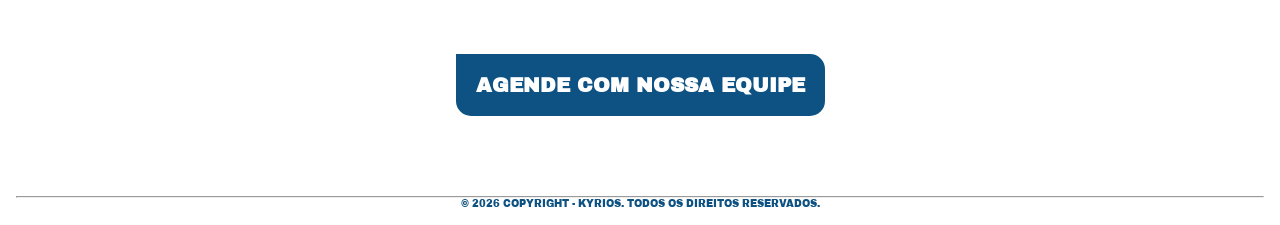
==== commit ab227977: "Add files via upload" ====
--- a/index.html
+++ b/index.html
@@ -611,7 +611,7 @@
 
             </div>
         </div>
-        
+
         <a href="https://api.whatsapp.com/send?phone=558892333533&text=Olá! Gostaria de agendar uma consulta."
             target="_blank" class="botao-especialista">AGENDE COM NOSSA EQUIPE</a>
 
@@ -655,9 +655,9 @@
                         <p class="exame-imagem">RAIO - X</p>
                     </div>
 
-                       <div class="swiper-slide">
+                    <div class="swiper-slide">
                         <div class="dotores">
-                            <img src="./img/panoramico.jpg" class="quadrados" alt="DESIDOMETRIA ÓSSEA">
+                            <img src="./img/panoramico.jpg" class="quadrados" alt="RAIO-X PANORAMICO">
                         </div>
                         <p class="exame-imagem">Raio-X Panorâmico</p>
                     </div>
@@ -681,8 +681,8 @@
                         </div>
                         <p class="exame-imagem">DESIDOMETRIA ÓSSEA</p>
                     </div>
-                   
-                 
+
+
 
 
 
@@ -697,7 +697,7 @@
     <section class="exames">
         <h2 class="ajuda">VEJA O QUE NÓS<br>PODEMOS LHE <span class="aju">AJUDAR</span></h2>
 
-  
+
 
         <ul class="exames-lista sem-corte">
             <p class="cardio">Exames Cardiológicos</p>
@@ -757,7 +757,7 @@
             </iframe>
         </div>
 
-       
+
     </section>
 
 
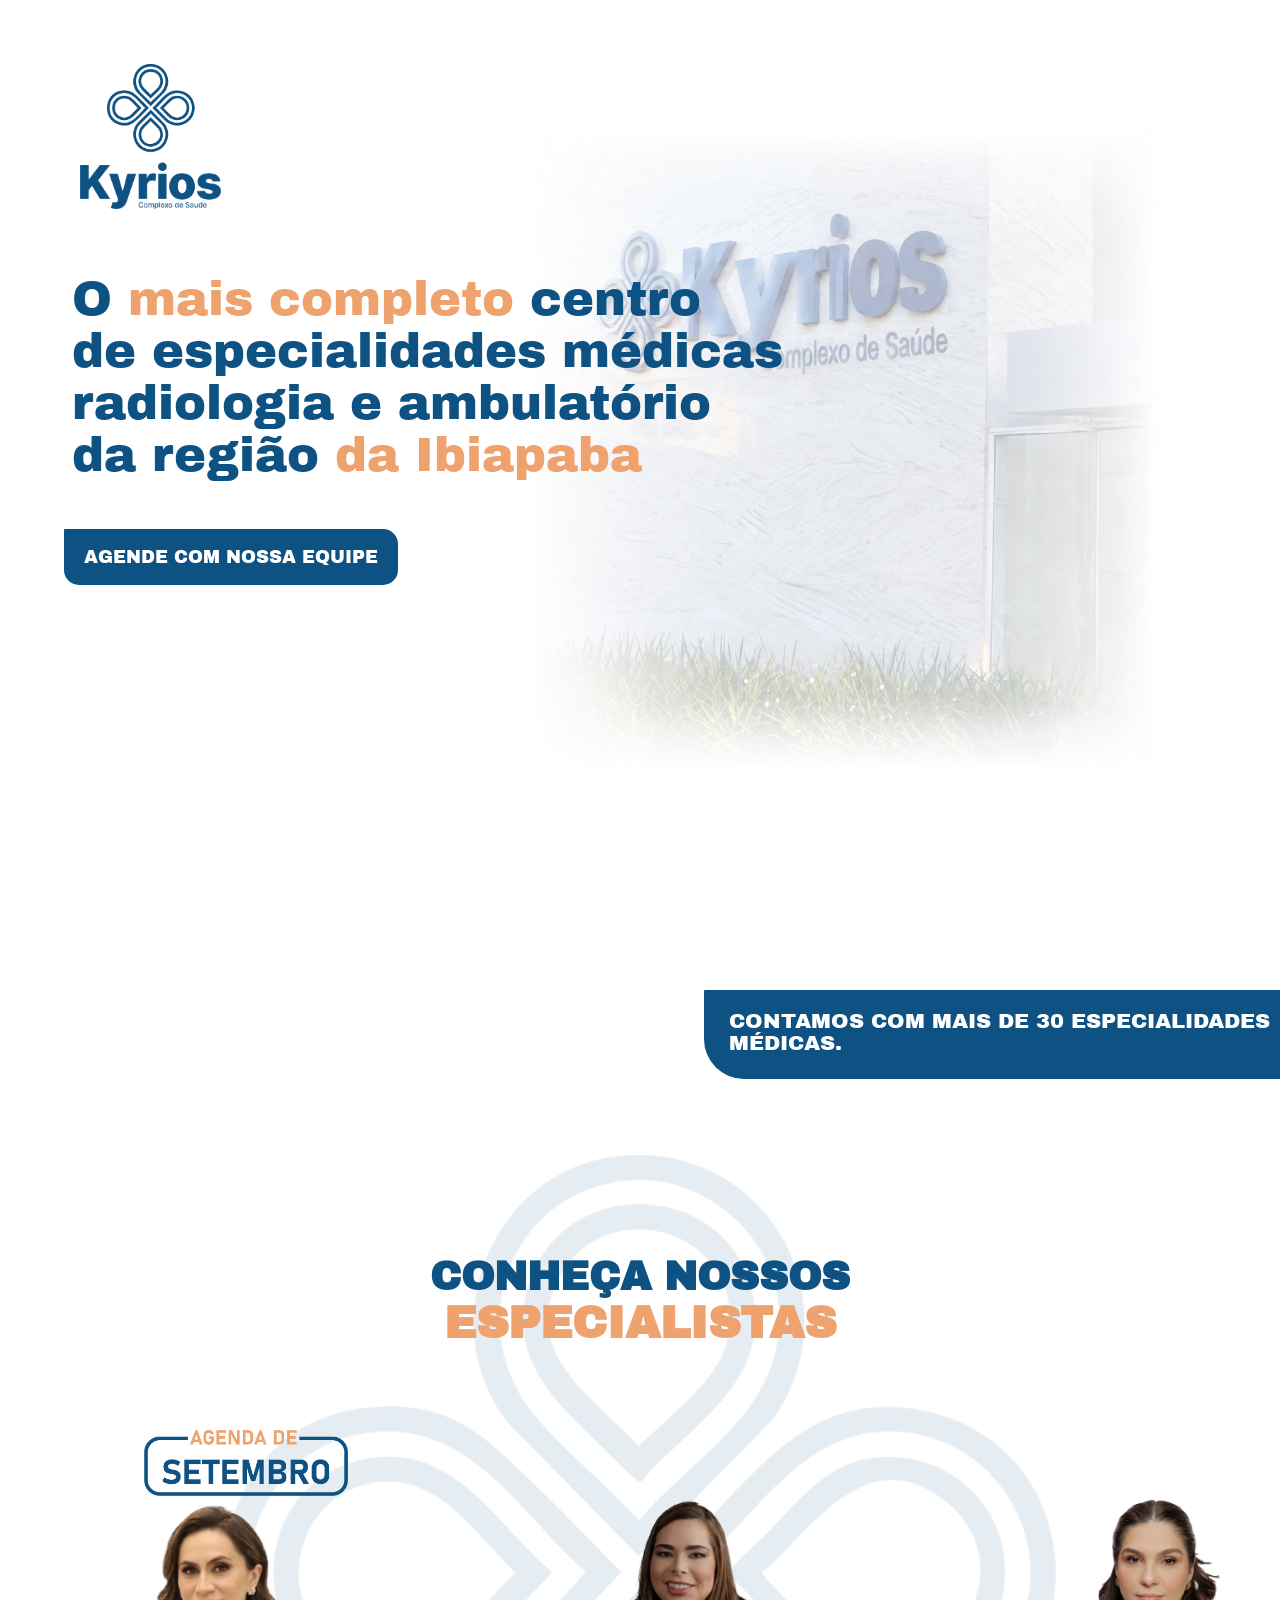
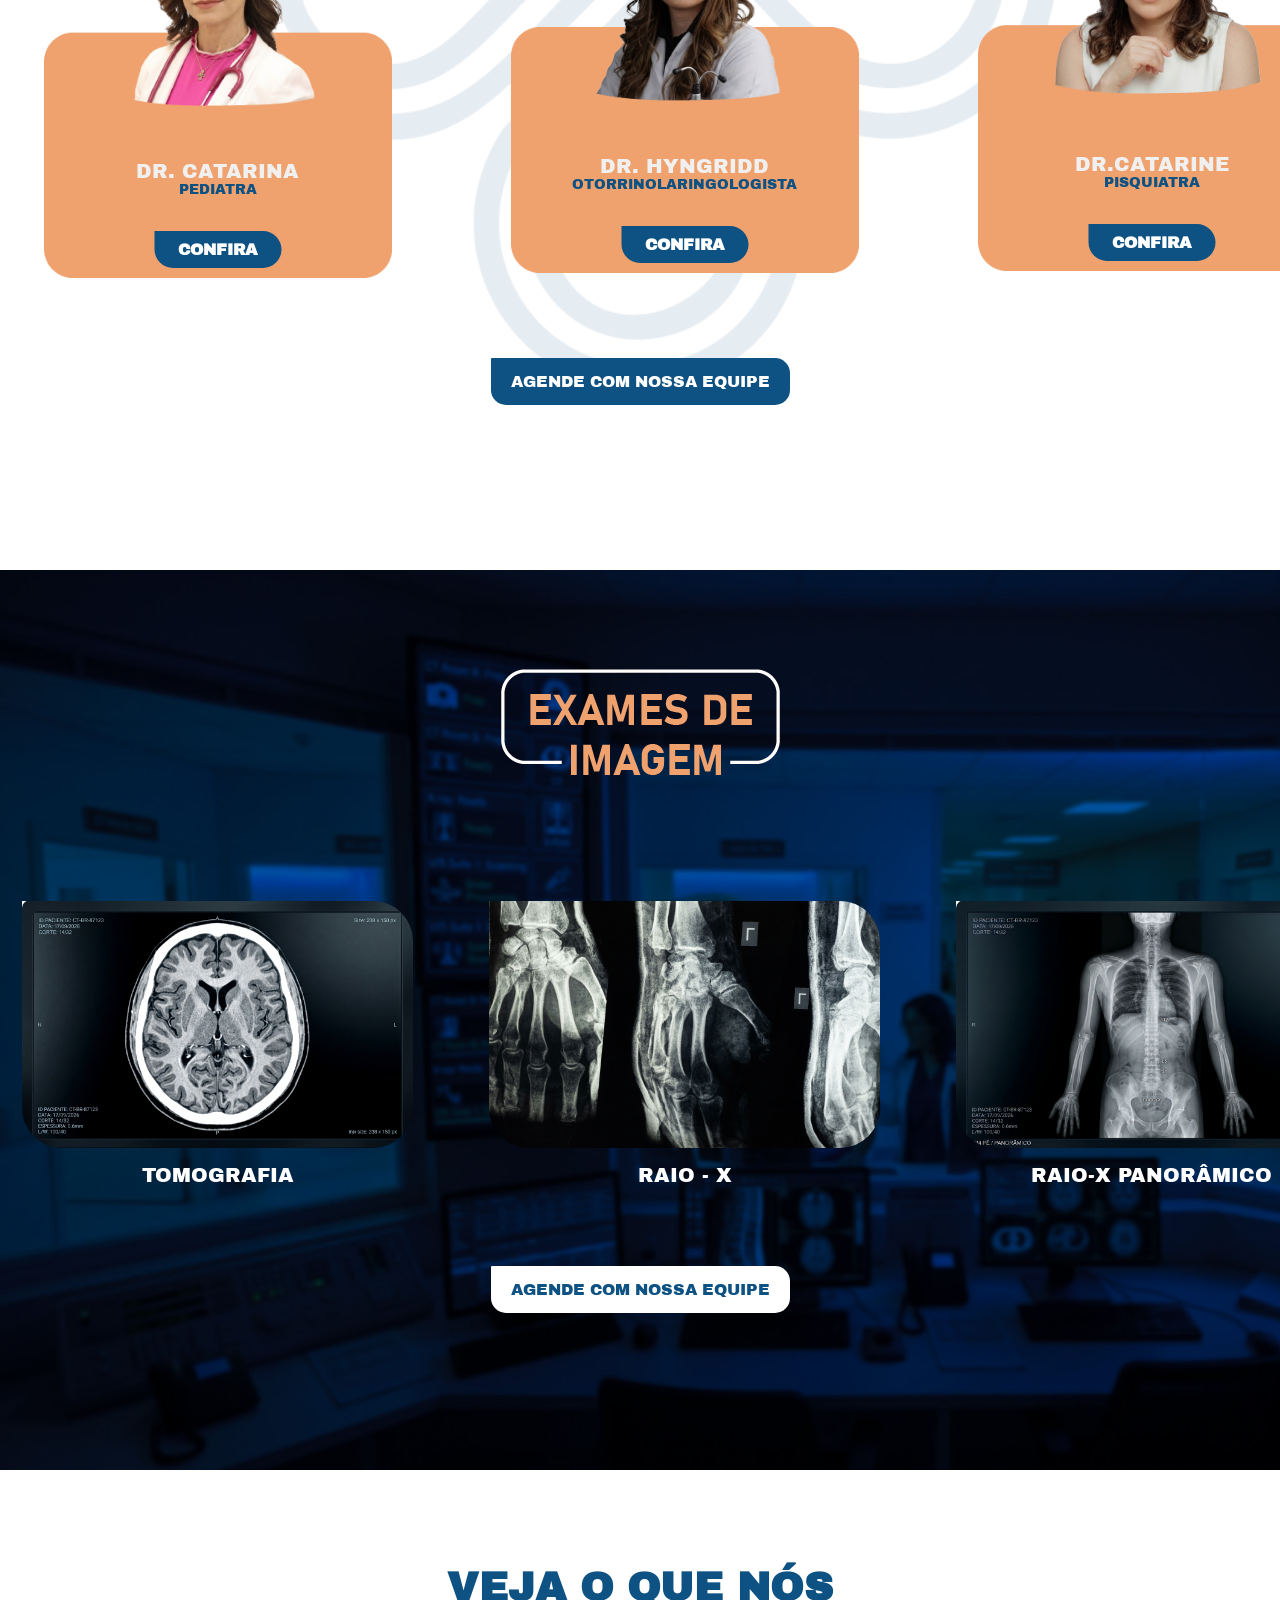
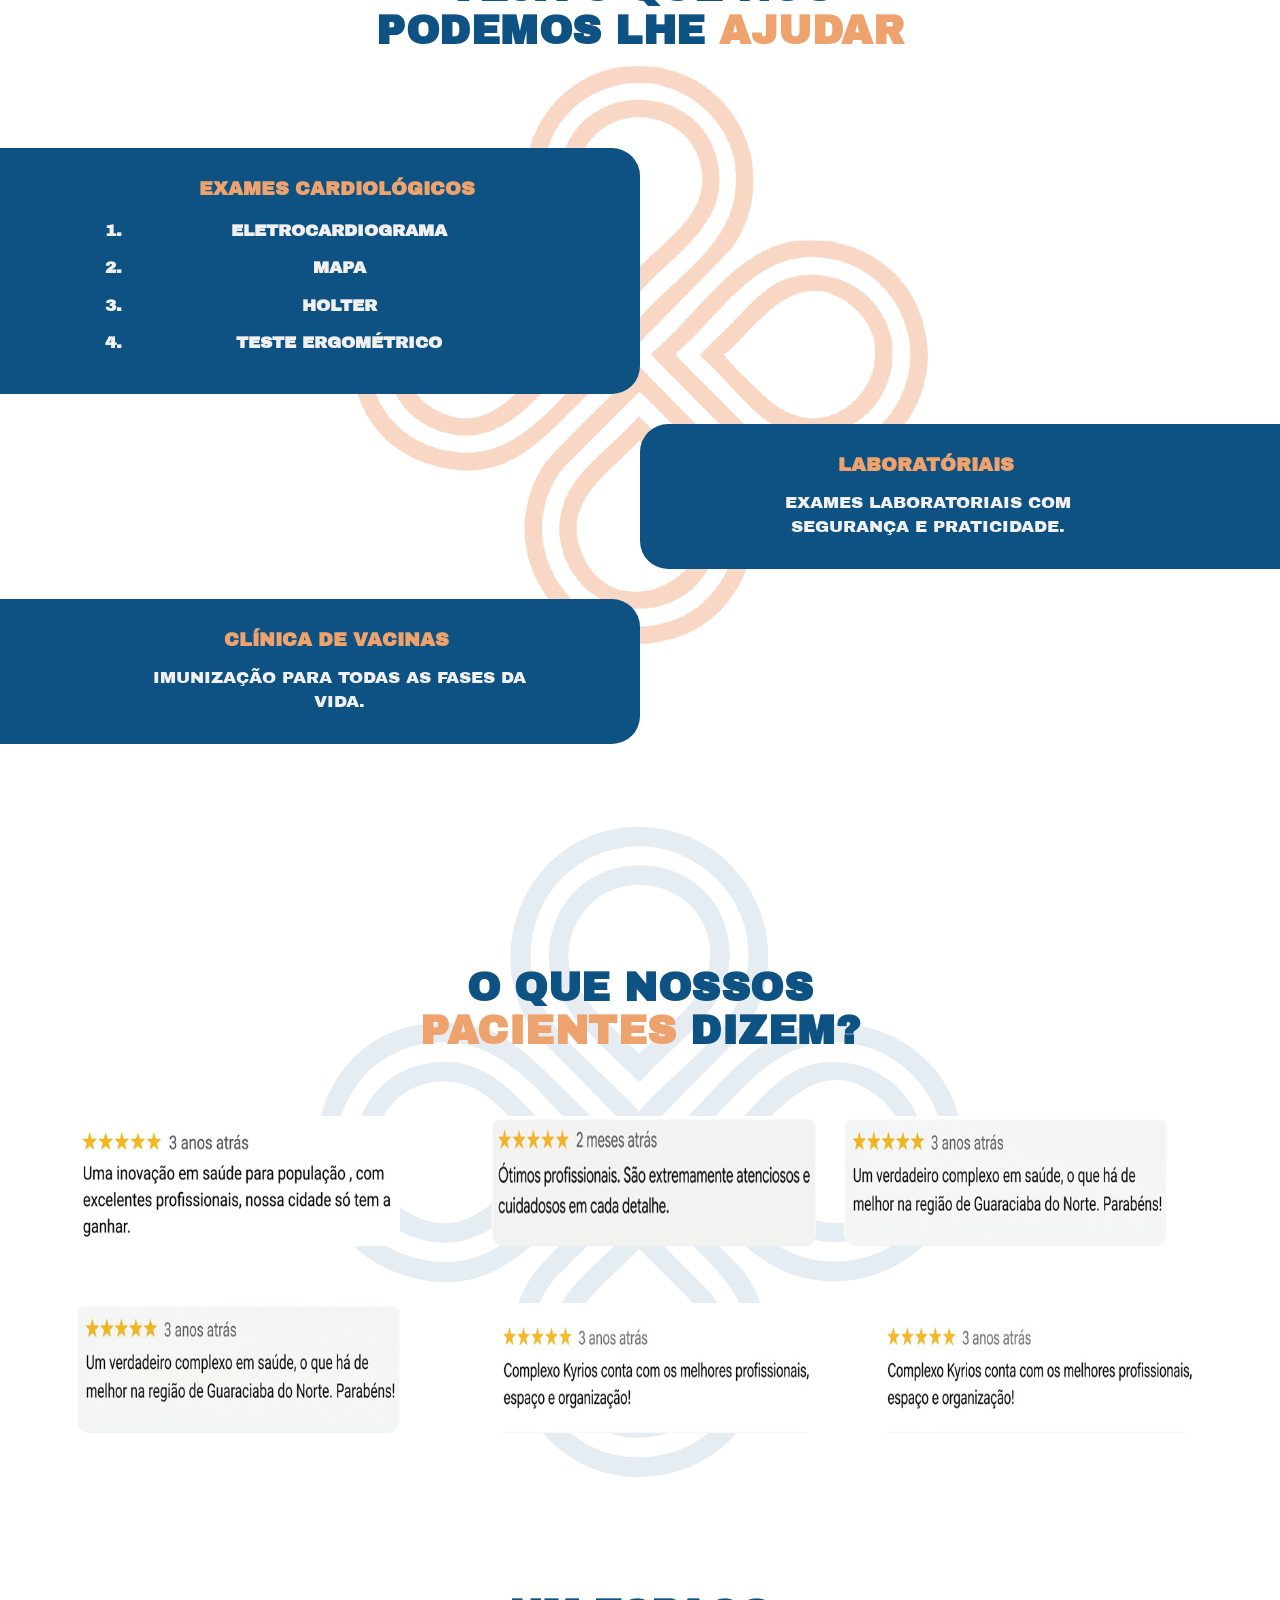
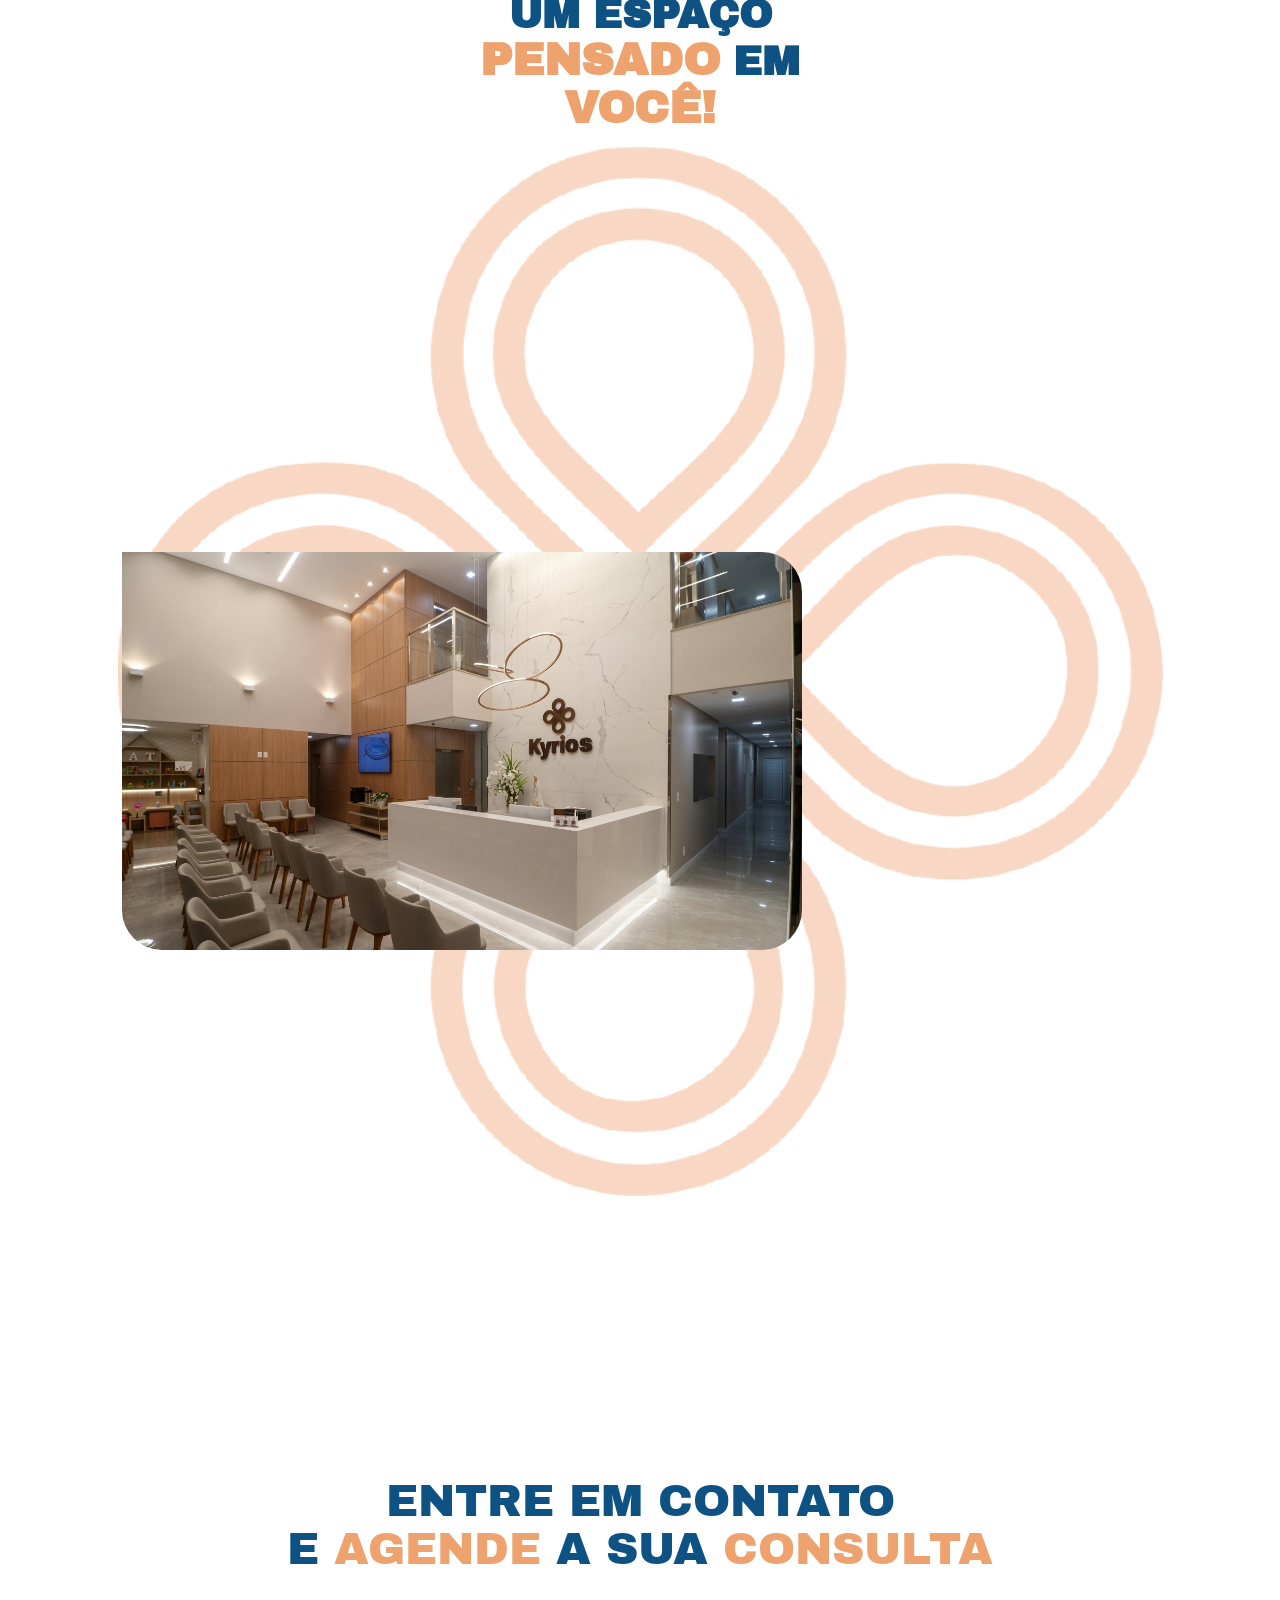
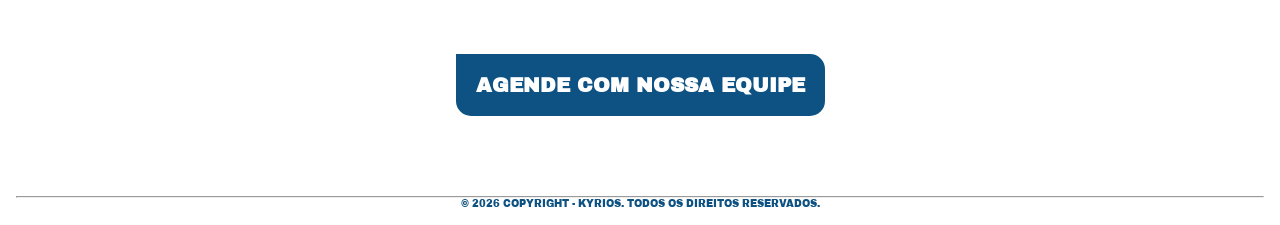
==== commit a1a56005: "Add files via upload" ====
--- a/index.html
+++ b/index.html
@@ -22,7 +22,7 @@
     <footer class="cabecalho">
         <div class="logo"> <img src="./img/logoo.png" alt="logo"></div>
         <div class="fundo">
-            <img src="img/Prancheta 1-80.jpg" class="clinica" alt="img background">
+            <img src="img/Prancheta 1-80.png" class="clinica" alt="img background">
 
             <h1 class="titulo">
                 O <span class="destaque-hero">mais completo</span> centro
@@ -657,10 +657,12 @@
 
                     <div class="swiper-slide">
                         <div class="dotores">
-                            <img src="./img/panoramico.jpg" class="quadrados" alt="RAIO-X PANORAMICO">
+                            <img src="./img/panoramico.jpg" class="quadrados" alt="PANORAMICO">
                         </div>
                         <p class="exame-imagem">Raio-X Panorâmico</p>
                     </div>
+
+                   
                     <div class="swiper-slide">
                         <div class="dotores">
                             <img src="./img/mamo.jpg" class="quadrados" alt="MAMOGRAFIA">
